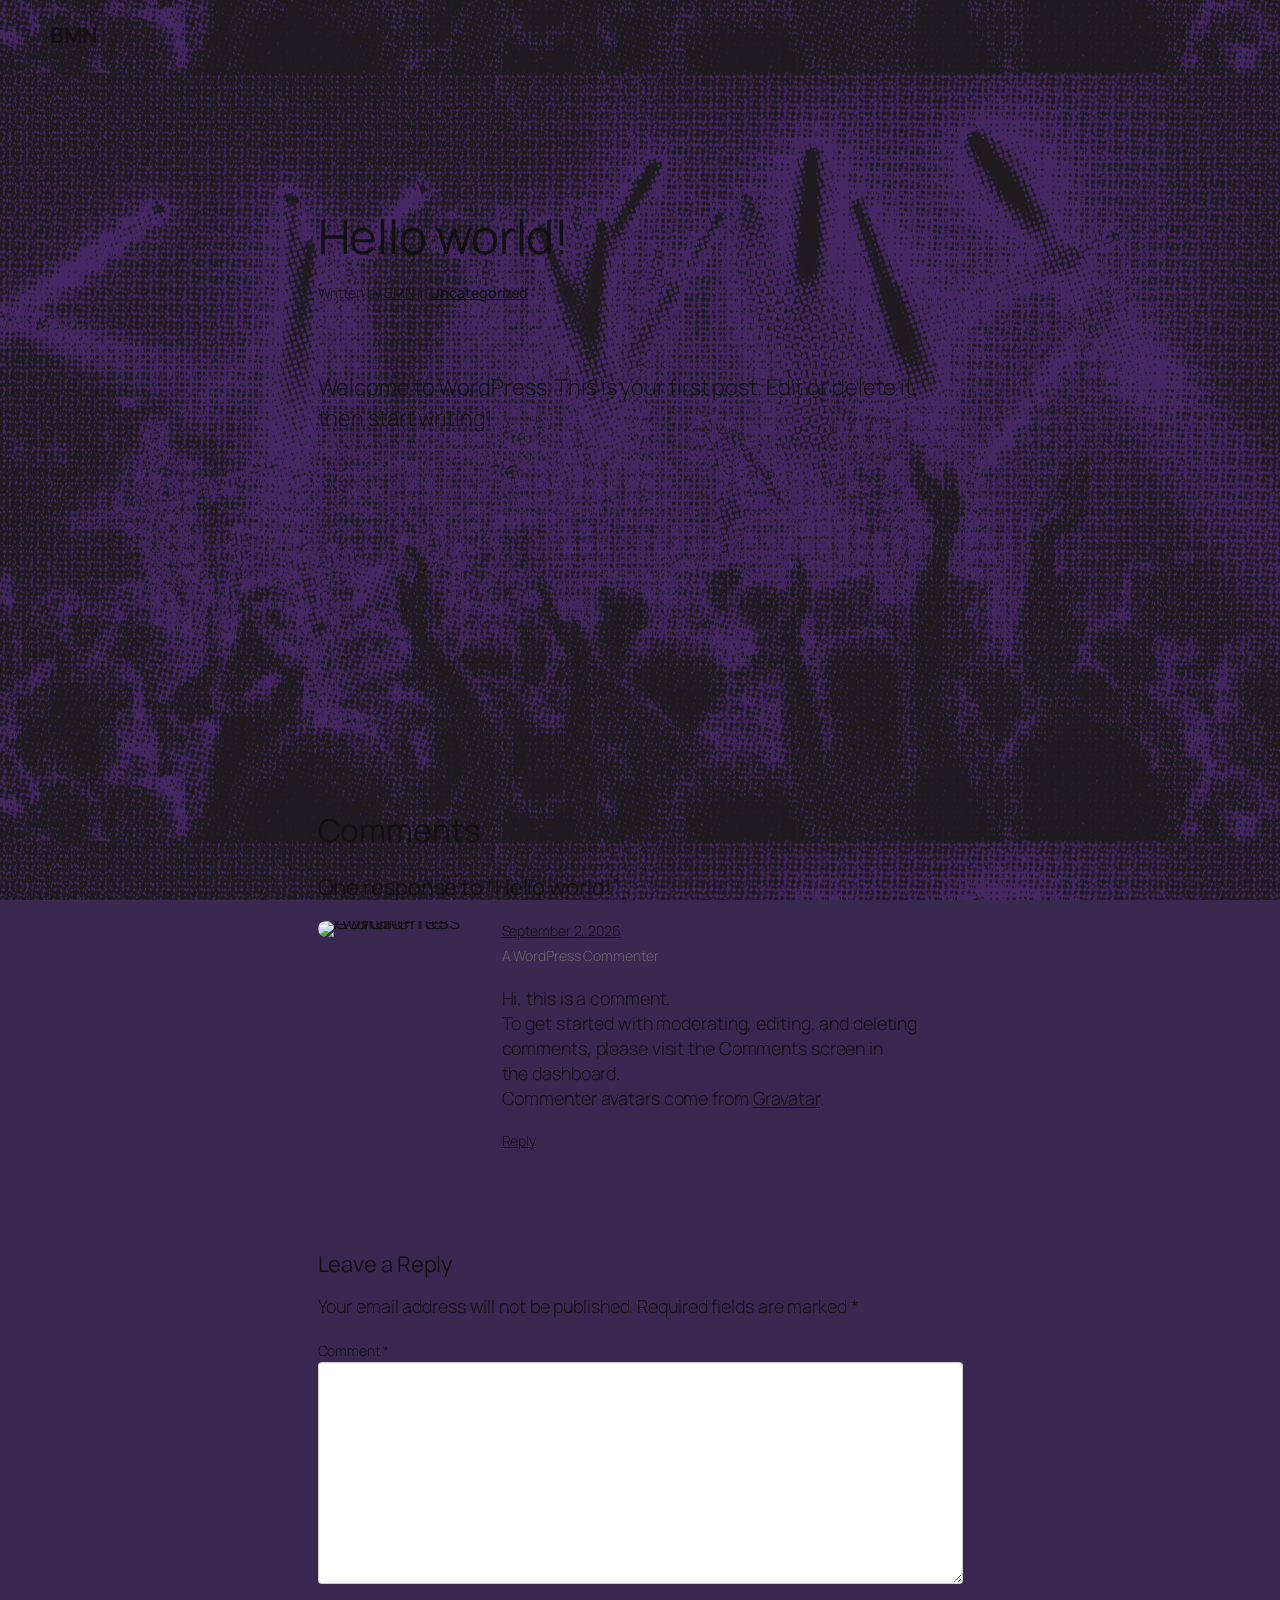
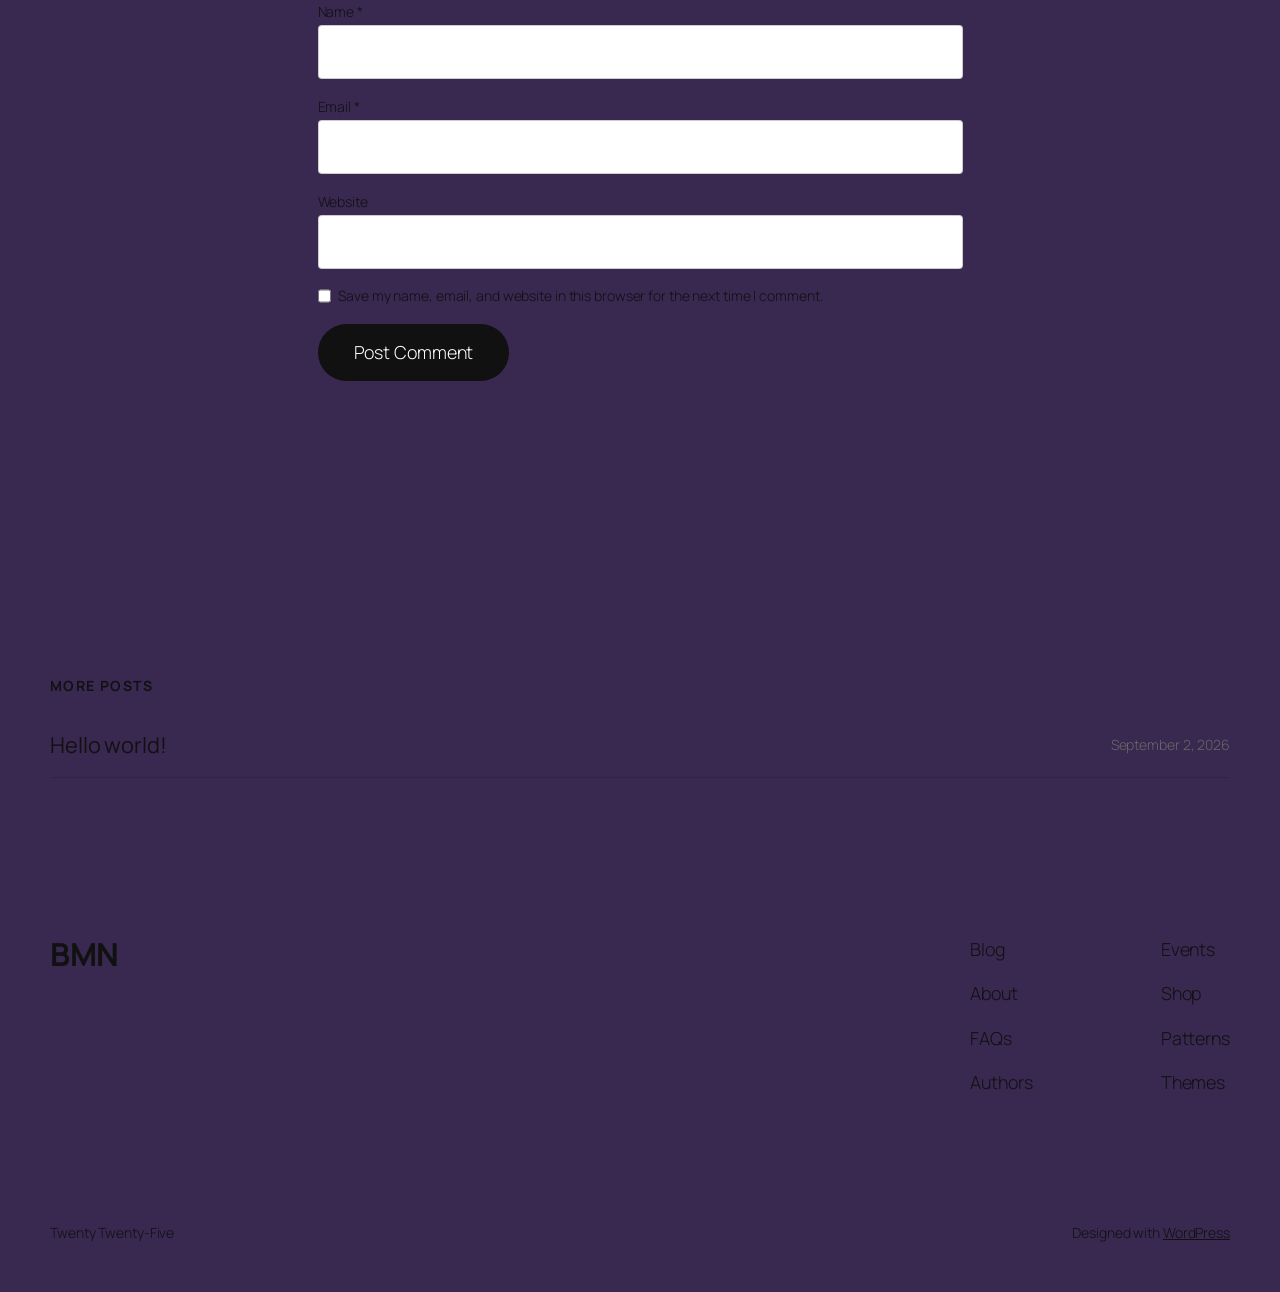
==== hello-world/index.html @ f8063aff "File upload" ====
<!DOCTYPE html>
<html lang="en-US">
<head><meta charset="UTF-8">
	
	<meta name="viewport" content="width=device-width, initial-scale=1">
<meta name="robots" content="max-image-preview:large">
<title>Hello world! – BMN</title>
<link rel="alternate" type="application/rss+xml" title="BMN » Feed" href="/feed/">
<link rel="alternate" type="application/rss+xml" title="BMN » Comments Feed" href="/comments/feed/">
<link rel="alternate" type="application/rss+xml" title="BMN » Hello world! Comments Feed" href="/hello-world/feed/">


<style id="wp-img-auto-sizes-contain-inline-css">
img:is([sizes=auto i],[sizes^="auto," i]){contain-intrinsic-size:3000px 1500px}
/*# sourceURL=wp-img-auto-sizes-contain-inline-css */
</style>
<style id="wp-block-site-title-inline-css">
.wp-block-site-title{box-sizing:border-box}.wp-block-site-title :where(a){color:inherit;font-family:inherit;font-size:inherit;font-style:inherit;font-weight:inherit;letter-spacing:inherit;line-height:inherit;text-decoration:inherit}
/*# sourceURL=/wp-includes/blocks/site-title/style.min.css */
</style>
<link rel="stylesheet" id="wp-block-navigation-css" href="/wp-includes/blocks/navigation/style.min.css?ver=7.1" media="all">
<style id="wp-block-group-inline-css">
.wp-block-group{box-sizing:border-box}:where(.wp-block-group.wp-block-group-is-layout-constrained){position:relative}
/*# sourceURL=/wp-includes/blocks/group/style.min.css */
</style>
<style id="wp-block-post-title-inline-css">
.wp-block-post-title{box-sizing:border-box;word-break:break-word}.wp-block-post-title :where(a){display:inline-block;font-family:inherit;font-size:inherit;font-style:inherit;font-weight:inherit;letter-spacing:inherit;line-height:inherit;text-decoration:inherit}
/*# sourceURL=/wp-includes/blocks/post-title/style.min.css */
</style>
<style id="wp-block-paragraph-inline-css">
.is-small-text{font-size:.875em}.is-regular-text{font-size:1em}.is-large-text{font-size:2.25em}.is-larger-text{font-size:3em}.has-drop-cap:not(:focus):first-letter{float:left;font-size:8.4em;font-style:normal;font-weight:100;line-height:.68;margin:.05em .1em 0 0;text-transform:uppercase}body.rtl .has-drop-cap:not(:focus):first-letter{float:none;margin-left:.1em}p.has-drop-cap.has-background{overflow:hidden}:root :where(p.has-background){padding:1.25em 2.375em}:where(p.has-text-color:not(.has-link-color)) a{color:inherit}p.has-text-align-left[style*="writing-mode:vertical-lr"],p.has-text-align-right[style*="writing-mode:vertical-rl"]{rotate:180deg}
/*# sourceURL=/wp-includes/blocks/paragraph/style.min.css */
</style>
<style id="wp-block-post-author-name-inline-css">
.wp-block-post-author-name{box-sizing:border-box}
/*# sourceURL=/wp-includes/blocks/post-author-name/style.min.css */
</style>
<style id="wp-block-post-terms-inline-css">
.wp-block-post-terms{box-sizing:border-box}.wp-block-post-terms .wp-block-post-terms__separator{white-space:pre-wrap}
/*# sourceURL=/wp-includes/blocks/post-terms/style.min.css */
</style>
<style id="wp-block-post-content-inline-css">
.wp-block-post-content{display:flow-root}
/*# sourceURL=/wp-includes/blocks/post-content/style.min.css */
</style>
<style id="wp-block-post-navigation-link-inline-css">
.wp-block-post-navigation-link .wp-block-post-navigation-link__arrow-previous{display:inline-block;margin-right:1ch}.wp-block-post-navigation-link .wp-block-post-navigation-link__arrow-previous:not(.is-arrow-chevron){transform:scaleX(1)}.wp-block-post-navigation-link .wp-block-post-navigation-link__arrow-next{display:inline-block;margin-left:1ch}.wp-block-post-navigation-link .wp-block-post-navigation-link__arrow-next:not(.is-arrow-chevron){transform:scaleX(1)}.wp-block-post-navigation-link.has-text-align-left[style*="writing-mode: vertical-lr"],.wp-block-post-navigation-link.has-text-align-right[style*="writing-mode: vertical-rl"]{rotate:180deg}
/*# sourceURL=/wp-includes/blocks/post-navigation-link/style.min.css */
</style>
<style id="wp-block-heading-inline-css">
h1:where(.wp-block-heading).has-background,h2:where(.wp-block-heading).has-background,h3:where(.wp-block-heading).has-background,h4:where(.wp-block-heading).has-background,h5:where(.wp-block-heading).has-background,h6:where(.wp-block-heading).has-background{padding:1.25em 2.375em}h1.has-text-align-left[style*=writing-mode]:where([style*=vertical-lr]),h1.has-text-align-right[style*=writing-mode]:where([style*=vertical-rl]),h2.has-text-align-left[style*=writing-mode]:where([style*=vertical-lr]),h2.has-text-align-right[style*=writing-mode]:where([style*=vertical-rl]),h3.has-text-align-left[style*=writing-mode]:where([style*=vertical-lr]),h3.has-text-align-right[style*=writing-mode]:where([style*=vertical-rl]),h4.has-text-align-left[style*=writing-mode]:where([style*=vertical-lr]),h4.has-text-align-right[style*=writing-mode]:where([style*=vertical-rl]),h5.has-text-align-left[style*=writing-mode]:where([style*=vertical-lr]),h5.has-text-align-right[style*=writing-mode]:where([style*=vertical-rl]),h6.has-text-align-left[style*=writing-mode]:where([style*=vertical-lr]),h6.has-text-align-right[style*=writing-mode]:where([style*=vertical-rl]){rotate:180deg}
/*# sourceURL=/wp-includes/blocks/heading/style.min.css */
</style>
<style id="wp-block-avatar-inline-css">
.wp-block-avatar{line-height:0}.wp-block-avatar,.wp-block-avatar img{box-sizing:border-box}.wp-block-avatar.aligncenter{text-align:center}
/*# sourceURL=/wp-includes/blocks/avatar/style.min.css */
</style>
<style id="wp-block-comment-date-inline-css">
.wp-block-comment-date{box-sizing:border-box}
/*# sourceURL=/wp-includes/blocks/comment-date/style.min.css */
</style>
<style id="wp-block-comment-author-name-inline-css">
.wp-block-comment-author-name{box-sizing:border-box}
/*# sourceURL=/wp-includes/blocks/comment-author-name/style.min.css */
</style>
<style id="wp-block-comment-content-inline-css">
.comment-awaiting-moderation{display:block;font-size:.875em;line-height:1.5}.wp-block-comment-content{box-sizing:border-box}
/*# sourceURL=/wp-includes/blocks/comment-content/style.min.css */
</style>
<style id="wp-block-comment-reply-link-inline-css">
.wp-block-comment-reply-link{box-sizing:border-box}
/*# sourceURL=/wp-includes/blocks/comment-reply-link/style.min.css */
</style>
<style id="wp-block-comment-template-inline-css">
.wp-block-comment-template{box-sizing:border-box;list-style:none;margin-bottom:0;max-width:100%;padding:0}.wp-block-comment-template li{clear:both}.wp-block-comment-template ol{list-style:none;margin-bottom:0;max-width:100%;padding-left:2rem}.wp-block-comment-template.alignleft{float:left}.wp-block-comment-template.aligncenter{margin-left:auto;margin-right:auto;width:-moz-fit-content;width:fit-content}.wp-block-comment-template.alignright{float:right}
/*# sourceURL=/wp-includes/blocks/comment-template/style.min.css */
</style>
<style id="wp-block-post-comments-form-inline-css">
:where(.wp-block-post-comments-form input:not([type=submit])),:where(.wp-block-post-comments-form textarea){border:1px solid #949494;font-family:inherit;font-size:1em}:where(.wp-block-post-comments-form input:where(:not([type=submit]):not([type=checkbox]))),:where(.wp-block-post-comments-form textarea){padding:calc(.667em + 2px)}.wp-block-post-comments-form{box-sizing:border-box}.wp-block-post-comments-form[style*=font-weight] :where(.comment-reply-title){font-weight:inherit}.wp-block-post-comments-form[style*=font-family] :where(.comment-reply-title){font-family:inherit}.wp-block-post-comments-form[class*=-font-size] :where(.comment-reply-title),.wp-block-post-comments-form[style*=font-size] :where(.comment-reply-title){font-size:inherit}.wp-block-post-comments-form[style*=line-height] :where(.comment-reply-title){line-height:inherit}.wp-block-post-comments-form[style*=font-style] :where(.comment-reply-title){font-style:inherit}.wp-block-post-comments-form[style*=letter-spacing] :where(.comment-reply-title){letter-spacing:inherit}.wp-block-post-comments-form :where(input[type=submit]){box-shadow:none;cursor:pointer;display:inline-block;overflow-wrap:break-word;text-align:center}.wp-block-post-comments-form .comment-form input:not([type=submit]):not([type=checkbox]):not([type=hidden]),.wp-block-post-comments-form .comment-form textarea{box-sizing:border-box;display:block;width:100%}.wp-block-post-comments-form .comment-form-author label,.wp-block-post-comments-form .comment-form-email label,.wp-block-post-comments-form .comment-form-url label{display:block;margin-bottom:.25em}.wp-block-post-comments-form .comment-form-cookies-consent{display:flex;gap:.25em}.wp-block-post-comments-form .comment-form-cookies-consent #wp-comment-cookies-consent{margin-top:.35em}.wp-block-post-comments-form .comment-reply-title{margin-bottom:0}.wp-block-post-comments-form .comment-reply-title :where(small){font-size:var(--wp--preset--font-size--medium,smaller);margin-left:.5em}
/*# sourceURL=/wp-includes/blocks/post-comments-form/style.min.css */
</style>
<style id="wp-block-buttons-inline-css">
.wp-block-buttons{box-sizing:border-box}.wp-block-buttons.is-vertical{flex-direction:column}.wp-block-buttons.is-vertical>.wp-block-button:last-child{margin-bottom:0}.wp-block-buttons>.wp-block-button{display:inline-block;margin:0}.wp-block-buttons.is-content-justification-left{justify-content:flex-start}.wp-block-buttons.is-content-justification-left.is-vertical{align-items:flex-start}.wp-block-buttons.is-content-justification-center{justify-content:center}.wp-block-buttons.is-content-justification-center.is-vertical{align-items:center}.wp-block-buttons.is-content-justification-right{justify-content:flex-end}.wp-block-buttons.is-content-justification-right.is-vertical{align-items:flex-end}.wp-block-buttons.is-content-justification-space-between{justify-content:space-between}.wp-block-buttons.aligncenter{text-align:center}.wp-block-buttons:not(.is-content-justification-space-between,.is-content-justification-right,.is-content-justification-left,.is-content-justification-center) .wp-block-button.aligncenter{margin-left:auto;margin-right:auto;width:100%}.wp-block-buttons[style*=text-decoration] .wp-block-button,.wp-block-buttons[style*=text-decoration] .wp-block-button__link{text-decoration:inherit}.wp-block-buttons.has-custom-font-size .wp-block-button__link{font-size:inherit}.wp-block-buttons .wp-block-button__link{width:100%}.wp-block-button.aligncenter{text-align:center}
/*# sourceURL=/wp-includes/blocks/buttons/style.min.css */
</style>
<style id="wp-block-button-inline-css">
.wp-block-button__link{align-content:center;box-sizing:border-box;cursor:pointer;display:inline-block;height:100%;text-align:center;word-break:break-word}.wp-block-button__link.aligncenter{text-align:center}.wp-block-button__link.alignright{text-align:right}:where(.wp-block-button__link){border-radius:9999px;box-shadow:none;padding:calc(.667em + 2px) calc(1.333em + 2px);text-decoration:none}.wp-block-button[style*=text-decoration] .wp-block-button__link{text-decoration:inherit}.wp-block-buttons>.wp-block-button.has-custom-width{max-width:none}.wp-block-buttons>.wp-block-button.has-custom-width .wp-block-button__link{width:100%}.wp-block-buttons>.wp-block-button.has-custom-font-size .wp-block-button__link{font-size:inherit}.wp-block-buttons>.wp-block-button[class*=wp-block-button__width]{width:calc(var(--wp--block-button--width)*1% - var(--wp--style--block-gap, .5em)*(1 - var(--wp--block-button--width)/100))}.wp-block-buttons>.wp-block-button.wp-block-button__width-25{width:calc(25% - var(--wp--style--block-gap, .5em)*.75)}.wp-block-buttons>.wp-block-button.wp-block-button__width-50{width:calc(50% - var(--wp--style--block-gap, .5em)*.5)}.wp-block-buttons>.wp-block-button.wp-block-button__width-75{width:calc(75% - var(--wp--style--block-gap, .5em)*.25)}.wp-block-buttons>.wp-block-button.wp-block-button__width-100{flex-basis:100%;width:100%}.wp-block-buttons.is-vertical>.wp-block-button[class*=wp-block-button__width]{width:calc(var(--wp--block-button--width)*1%)}.wp-block-buttons.is-vertical>.wp-block-button.wp-block-button__width-25{width:25%}.wp-block-buttons.is-vertical>.wp-block-button.wp-block-button__width-50{width:50%}.wp-block-buttons.is-vertical>.wp-block-button.wp-block-button__width-75{width:75%}.wp-block-button.is-style-squared,.wp-block-button__link.wp-block-button.is-style-squared{border-radius:0}.wp-block-button.no-border-radius,.wp-block-button__link.no-border-radius{border-radius:0!important}:root :where(.wp-block-button .wp-block-button__link.is-style-outline),:root :where(.wp-block-button.is-style-outline>.wp-block-button__link){border:2px solid;padding:.667em 1.333em}:root :where(.wp-block-button .wp-block-button__link.is-style-outline:not(.has-text-color)),:root :where(.wp-block-button.is-style-outline>.wp-block-button__link:not(.has-text-color)){color:currentColor}:root :where(.wp-block-button .wp-block-button__link.is-style-outline:not(.has-background)),:root :where(.wp-block-button.is-style-outline>.wp-block-button__link:not(.has-background)){background-color:transparent;background-image:none}
/*# sourceURL=/wp-includes/blocks/button/style.min.css */
</style>
<style id="wp-block-comments-inline-css">
.wp-block-post-comments{box-sizing:border-box}.wp-block-post-comments .alignleft{float:left}.wp-block-post-comments .alignright{float:right}.wp-block-post-comments .navigation:after{clear:both;content:"";display:table}.wp-block-post-comments .commentlist{clear:both;list-style:none;margin:0;padding:0}.wp-block-post-comments .commentlist .comment{min-height:2.25em;padding-left:3.25em}.wp-block-post-comments .commentlist .comment p{font-size:1em;line-height:1.8;margin:1em 0}.wp-block-post-comments .commentlist .children{list-style:none;margin:0;padding:0}.wp-block-post-comments .comment-author{line-height:1.5}.wp-block-post-comments .comment-author .avatar{border-radius:1.5em;display:block;float:left;height:2.5em;margin-right:.75em;margin-top:.5em;width:2.5em}.wp-block-post-comments .comment-author cite{font-style:normal}.wp-block-post-comments .comment-meta{font-size:.875em;line-height:1.5}.wp-block-post-comments .comment-meta b{font-weight:400}.wp-block-post-comments .comment-meta .comment-awaiting-moderation{display:block;margin-bottom:1em;margin-top:1em}.wp-block-post-comments .comment-body .commentmetadata{font-size:.875em}.wp-block-post-comments .comment-form-author label,.wp-block-post-comments .comment-form-comment label,.wp-block-post-comments .comment-form-email label,.wp-block-post-comments .comment-form-url label{display:block;margin-bottom:.25em}.wp-block-post-comments .comment-form input:not([type=submit]):not([type=checkbox]),.wp-block-post-comments .comment-form textarea{box-sizing:border-box;display:block;width:100%}.wp-block-post-comments .comment-form-cookies-consent{display:flex;gap:.25em}.wp-block-post-comments .comment-form-cookies-consent #wp-comment-cookies-consent{margin-top:.35em}.wp-block-post-comments .comment-reply-title{margin-bottom:0}.wp-block-post-comments .comment-reply-title :where(small){font-size:var(--wp--preset--font-size--medium,smaller);margin-left:.5em}.wp-block-post-comments .reply{font-size:.875em;margin-bottom:1.4em}.wp-block-post-comments input:not([type=submit]),.wp-block-post-comments textarea{border:1px solid #949494;font-family:inherit;font-size:1em}.wp-block-post-comments input:not([type=submit]):not([type=checkbox]),.wp-block-post-comments textarea{padding:calc(.667em + 2px)}:where(.wp-block-post-comments input[type=submit]){border:none}.wp-block-comments{box-sizing:border-box}
/*# sourceURL=/wp-includes/blocks/comments/style.min.css */
</style>
<style id="wp-block-post-date-inline-css">
.wp-block-post-date{box-sizing:border-box}
/*# sourceURL=/wp-includes/blocks/post-date/style.min.css */
</style>
<style id="wp-block-post-template-inline-css">
.wp-block-post-template{box-sizing:border-box;list-style:none;margin-bottom:0;margin-top:0;max-width:100%;padding:0}.wp-block-post-template.is-flex-container{display:flex;flex-direction:row;flex-wrap:wrap;gap:1.25em}.wp-block-post-template.is-flex-container>li{margin:0;width:100%}@media (min-width:600px){.wp-block-post-template.is-flex-container.is-flex-container.columns-2>li{width:calc(50% - .625em)}.wp-block-post-template.is-flex-container.is-flex-container.columns-3>li{width:calc(33.33333% - .83333em)}.wp-block-post-template.is-flex-container.is-flex-container.columns-4>li{width:calc(25% - .9375em)}.wp-block-post-template.is-flex-container.is-flex-container.columns-5>li{width:calc(20% - 1em)}.wp-block-post-template.is-flex-container.is-flex-container.columns-6>li{width:calc(16.66667% - 1.04167em)}}@media (max-width:600px){.wp-block-post-template-is-layout-grid[class*=columns-]:not(.has-native-responsive-grid){grid-template-columns:1fr}}.wp-block-post-template-is-layout-constrained>li>.alignright,.wp-block-post-template-is-layout-flow>li>.alignright{float:right;margin-inline-end:0;margin-inline-start:2em}.wp-block-post-template-is-layout-constrained>li>.alignleft,.wp-block-post-template-is-layout-flow>li>.alignleft{float:left;margin-inline-end:2em;margin-inline-start:0}.wp-block-post-template-is-layout-constrained>li>.aligncenter,.wp-block-post-template-is-layout-flow>li>.aligncenter{margin-inline-end:auto;margin-inline-start:auto}
/*# sourceURL=/wp-includes/blocks/post-template/style.min.css */
</style>
<style id="wp-block-spacer-inline-css">
.wp-block-spacer{clear:both}
/*# sourceURL=/wp-includes/blocks/spacer/style.min.css */
</style>
<style id="wp-block-columns-inline-css">
.wp-block-columns{box-sizing:border-box;display:flex;flex-wrap:wrap!important}@media (min-width:782px){.wp-block-columns{flex-wrap:nowrap!important}}.wp-block-columns{align-items:normal!important}.wp-block-columns.are-vertically-aligned-top{align-items:flex-start}.wp-block-columns.are-vertically-aligned-center{align-items:center}.wp-block-columns.are-vertically-aligned-bottom{align-items:flex-end}@media (max-width:781px){.wp-block-columns:not(.is-not-stacked-on-mobile)>.wp-block-column{flex-basis:100%!important}}@media (min-width:782px){.wp-block-columns:not(.is-not-stacked-on-mobile)>.wp-block-column{flex-basis:0;flex-grow:1}.wp-block-columns:not(.is-not-stacked-on-mobile)>.wp-block-column[style*=flex-basis]{flex-grow:0}}.wp-block-columns.is-not-stacked-on-mobile{flex-wrap:nowrap!important}.wp-block-columns.is-not-stacked-on-mobile>.wp-block-column{flex-basis:0;flex-grow:1}.wp-block-columns.is-not-stacked-on-mobile>.wp-block-column[style*=flex-basis]{flex-grow:0}:where(.wp-block-columns){margin-bottom:1.75em}:where(.wp-block-columns.has-background){padding:1.25em 2.375em}.wp-block-column{flex-grow:1;min-width:0;overflow-wrap:break-word;word-break:break-word}.wp-block-column.is-vertically-aligned-top{align-self:flex-start}.wp-block-column.is-vertically-aligned-center{align-self:center}.wp-block-column.is-vertically-aligned-bottom{align-self:flex-end}.wp-block-column.is-vertically-aligned-stretch{align-self:stretch}.wp-block-column.is-vertically-aligned-bottom,.wp-block-column.is-vertically-aligned-center,.wp-block-column.is-vertically-aligned-top{width:100%}
/*# sourceURL=/wp-includes/blocks/columns/style.min.css */
</style>
<style id="wp-block-navigation-link-inline-css">
.wp-block-navigation .wp-block-navigation-item__label{overflow-wrap:break-word}.wp-block-navigation .wp-block-navigation-item__description{display:none}.link-ui-tools{outline:1px solid #f0f0f0;padding:8px}.link-ui-block-inserter{padding-top:8px}.link-ui-block-inserter__back{margin-left:8px;text-transform:uppercase}
/*# sourceURL=/wp-includes/blocks/navigation-link/style.min.css */
</style>
<style id="wp-block-library-inline-css">
:root{--wp-block-synced-color:#7a00df;--wp-block-synced-color--rgb:122,0,223;--wp-bound-block-color:var(--wp-block-synced-color);--wp-editor-canvas-background:#ddd;--wp-admin-theme-color:#007cba;--wp-admin-theme-color--rgb:0,124,186;--wp-admin-theme-color-darker-10:#006ba1;--wp-admin-theme-color-darker-10--rgb:0,107,160.5;--wp-admin-theme-color-darker-20:#005a87;--wp-admin-theme-color-darker-20--rgb:0,90,135;--wp-admin-border-width-focus:2px}@media (min-resolution:192dpi){:root{--wp-admin-border-width-focus:1.5px}}.wp-element-button{cursor:pointer}:root .has-very-light-gray-background-color{background-color:#eee}:root .has-very-dark-gray-background-color{background-color:#313131}:root .has-very-light-gray-color{color:#eee}:root .has-very-dark-gray-color{color:#313131}:root .has-vivid-green-cyan-to-vivid-cyan-blue-gradient-background{background:linear-gradient(135deg,#00d084,#0693e3)}:root .has-purple-crush-gradient-background{background:linear-gradient(135deg,#34e2e4,#4721fb 50%,#ab1dfe)}:root .has-hazy-dawn-gradient-background{background:linear-gradient(135deg,#faaca8,#dad0ec)}:root .has-subdued-olive-gradient-background{background:linear-gradient(135deg,#fafae1,#67a671)}:root .has-atomic-cream-gradient-background{background:linear-gradient(135deg,#fdd79a,#004a59)}:root .has-nightshade-gradient-background{background:linear-gradient(135deg,#330968,#31cdcf)}:root .has-midnight-gradient-background{background:linear-gradient(135deg,#020381,#2874fc)}:root{--wp--preset--font-size--normal:16px;--wp--preset--font-size--huge:42px}.has-regular-font-size{font-size:1em}.has-larger-font-size{font-size:2.625em}.has-normal-font-size{font-size:var(--wp--preset--font-size--normal)}.has-huge-font-size{font-size:var(--wp--preset--font-size--huge)}:root .has-text-align-center{text-align:center}:root .has-text-align-left{text-align:left}:root .has-text-align-right{text-align:right}.has-fit-text{white-space:nowrap!important}#end-resizable-editor-section{display:none}.aligncenter{clear:both}.items-justified-left{justify-content:flex-start}.items-justified-center{justify-content:center}.items-justified-right{justify-content:flex-end}.items-justified-space-between{justify-content:space-between}.screen-reader-text{word-wrap:normal!important;border:0;clip-path:inset(50%);height:1px;margin:-1px;overflow:hidden;padding:0;position:absolute;width:1px;word-break:normal!important}.screen-reader-text:focus{background-color:#ddd;clip-path:none;color:#444;display:block;font-size:1em;height:auto;left:5px;line-height:normal;padding:15px 23px 14px;text-decoration:none;top:5px;width:auto;z-index:100000}html :where(.has-border-color){border-style:solid}html :where([style^=border-color],[style*=";border-color"],[style*="; border-color"]){border-style:solid}html :where([style^=border-top-color],[style*=";border-top-color"],[style*="; border-top-color"]){border-top-style:solid}html :where([style^=border-right-color],[style*=";border-right-color"],[style*="; border-right-color"]){border-right-style:solid}html :where([style^=border-bottom-color],[style*=";border-bottom-color"],[style*="; border-bottom-color"]){border-bottom-style:solid}html :where([style^=border-left-color],[style*=";border-left-color"],[style*="; border-left-color"]){border-left-style:solid}html :where([style^=border-width],[style*=";border-width"],[style*="; border-width"]){border-style:solid}html :where([style^=border-top-width],[style*=";border-top-width"],[style*="; border-top-width"]){border-top-style:solid}html :where([style^=border-right-width],[style*=";border-right-width"],[style*="; border-right-width"]){border-right-style:solid}html :where([style^=border-bottom-width],[style*=";border-bottom-width"],[style*="; border-bottom-width"]){border-bottom-style:solid}html :where([style^=border-left-width],[style*=";border-left-width"],[style*="; border-left-width"]){border-left-style:solid}html :where(img[class*=wp-image-]){height:auto;max-width:100%}:where(figure){margin:0 0 1em}html :where(.is-position-sticky){--wp-admin--admin-bar--position-offset:var(--wp-admin--admin-bar--height,0px)}@media screen and (max-width:600px){html :where(.is-position-sticky){--wp-admin--admin-bar--position-offset:0px}}
/*# sourceURL=/wp-includes/css/dist/block-library/common.min.css */
</style>
<style id="global-styles-inline-css">
:root{--wp--preset--aspect-ratio--square: 1;--wp--preset--aspect-ratio--4-3: 4/3;--wp--preset--aspect-ratio--3-4: 3/4;--wp--preset--aspect-ratio--3-2: 3/2;--wp--preset--aspect-ratio--2-3: 2/3;--wp--preset--aspect-ratio--16-9: 16/9;--wp--preset--aspect-ratio--9-16: 9/16;--wp--preset--color--black: #000000;--wp--preset--color--cyan-bluish-gray: #abb8c3;--wp--preset--color--white: #ffffff;--wp--preset--color--pale-pink: #f78da7;--wp--preset--color--vivid-red: #cf2e2e;--wp--preset--color--luminous-vivid-orange: #ff6900;--wp--preset--color--luminous-vivid-amber: #fcb900;--wp--preset--color--light-green-cyan: #7bdcb5;--wp--preset--color--vivid-green-cyan: #00d084;--wp--preset--color--pale-cyan-blue: #8ed1fc;--wp--preset--color--vivid-cyan-blue: #0693e3;--wp--preset--color--vivid-purple: #9b51e0;--wp--preset--color--base: #FFFFFF;--wp--preset--color--contrast: #111111;--wp--preset--color--accent-1: #FFEE58;--wp--preset--color--accent-2: #F6CFF4;--wp--preset--color--accent-3: #503AA8;--wp--preset--color--accent-4: #686868;--wp--preset--color--accent-5: #FBFAF3;--wp--preset--color--accent-6: color-mix(in srgb, currentColor 20%, transparent);--wp--preset--gradient--vivid-cyan-blue-to-vivid-purple: linear-gradient(135deg,rgb(6,147,227) 0%,rgb(155,81,224) 100%);--wp--preset--gradient--light-green-cyan-to-vivid-green-cyan: linear-gradient(135deg,rgb(122,220,180) 0%,rgb(0,208,130) 100%);--wp--preset--gradient--luminous-vivid-amber-to-luminous-vivid-orange: linear-gradient(135deg,rgb(252,185,0) 0%,rgb(255,105,0) 100%);--wp--preset--gradient--luminous-vivid-orange-to-vivid-red: linear-gradient(135deg,rgb(255,105,0) 0%,rgb(207,46,46) 100%);--wp--preset--gradient--very-light-gray-to-cyan-bluish-gray: linear-gradient(135deg,rgb(238,238,238) 0%,rgb(169,184,195) 100%);--wp--preset--gradient--cool-to-warm-spectrum: linear-gradient(135deg,rgb(74,234,220) 0%,rgb(151,120,209) 20%,rgb(207,42,186) 40%,rgb(238,44,130) 60%,rgb(251,105,98) 80%,rgb(254,248,76) 100%);--wp--preset--gradient--blush-light-purple: linear-gradient(135deg,rgb(255,206,236) 0%,rgb(152,150,240) 100%);--wp--preset--gradient--blush-bordeaux: linear-gradient(135deg,rgb(254,205,165) 0%,rgb(254,45,45) 50%,rgb(107,0,62) 100%);--wp--preset--gradient--luminous-dusk: linear-gradient(135deg,rgb(255,203,112) 0%,rgb(199,81,192) 50%,rgb(65,88,208) 100%);--wp--preset--gradient--pale-ocean: linear-gradient(135deg,rgb(255,245,203) 0%,rgb(182,227,212) 50%,rgb(51,167,181) 100%);--wp--preset--gradient--electric-grass: linear-gradient(135deg,rgb(202,248,128) 0%,rgb(113,206,126) 100%);--wp--preset--gradient--midnight: linear-gradient(135deg,rgb(2,3,129) 0%,rgb(40,116,252) 100%);--wp--preset--font-size--small: 0.875rem;--wp--preset--font-size--medium: clamp(1rem, 1rem + ((1vw - 0.2rem) * 0.196), 1.125rem);--wp--preset--font-size--large: clamp(1.125rem, 1.125rem + ((1vw - 0.2rem) * 0.392), 1.375rem);--wp--preset--font-size--x-large: clamp(1.75rem, 1.75rem + ((1vw - 0.2rem) * 0.392), 2rem);--wp--preset--font-size--xx-large: clamp(2.15rem, 2.15rem + ((1vw - 0.2rem) * 1.333), 3rem);--wp--preset--font-family--manrope: Manrope, sans-serif;--wp--preset--font-family--fira-code: "Fira Code", monospace;--wp--preset--spacing--20: 10px;--wp--preset--spacing--30: 20px;--wp--preset--spacing--40: 30px;--wp--preset--spacing--50: clamp(30px, 5vw, 50px);--wp--preset--spacing--60: clamp(30px, 7vw, 70px);--wp--preset--spacing--70: clamp(50px, 7vw, 90px);--wp--preset--spacing--80: clamp(70px, 10vw, 140px);--wp--preset--shadow--natural: 6px 6px 9px rgba(0, 0, 0, 0.2);--wp--preset--shadow--deep: 12px 12px 50px rgba(0, 0, 0, 0.4);--wp--preset--shadow--sharp: 6px 6px 0px rgba(0, 0, 0, 0.2);--wp--preset--shadow--outlined: 6px 6px 0px -3px rgb(255, 255, 255), 6px 6px rgb(0, 0, 0);--wp--preset--shadow--crisp: 6px 6px 0px rgb(0, 0, 0);}.wp-block-button{--wp--preset--dimension--25: 25%;--wp--preset--dimension--50: 50%;--wp--preset--dimension--75: 75%;--wp--preset--dimension--100: 100%;}:root { --wp--style--global--content-size: 645px;--wp--style--global--wide-size: 1340px; }:where(body) { margin: 0; }.wp-site-blocks { padding-top: var(--wp--style--root--padding-top); padding-bottom: var(--wp--style--root--padding-bottom); }.has-global-padding { padding-right: var(--wp--style--root--padding-right); padding-left: var(--wp--style--root--padding-left); }.has-global-padding > .alignfull { margin-right: calc(var(--wp--style--root--padding-right) * -1); margin-left: calc(var(--wp--style--root--padding-left) * -1); }.has-global-padding :where(:not(.alignfull.is-layout-flow) > .has-global-padding:not(.wp-block-block, .alignfull)) { padding-right: 0; padding-left: 0; }.has-global-padding :where(:not(.alignfull.is-layout-flow) > .has-global-padding:not(.wp-block-block, .alignfull)) > .alignfull { margin-left: 0; margin-right: 0; }.wp-site-blocks > .alignleft { float: left; margin-right: 2em; }.wp-site-blocks > .alignright { float: right; margin-left: 2em; }.wp-site-blocks > .aligncenter { justify-content: center; margin-left: auto; margin-right: auto; }:where(.wp-site-blocks) > * { margin-block-start: 1.2rem; margin-block-end: 0; }:where(.wp-site-blocks) > :first-child { margin-block-start: 0; }:where(.wp-site-blocks) > :last-child { margin-block-end: 0; }:root { --wp--style--block-gap: 1.2rem; }:root :where(.is-layout-flow) > :first-child{margin-block-start: 0;}:root :where(.is-layout-flow) > :last-child{margin-block-end: 0;}:root :where(.is-layout-flow) > *{margin-block-start: 1.2rem;margin-block-end: 0;}:root :where(.is-layout-constrained) > :first-child{margin-block-start: 0;}:root :where(.is-layout-constrained) > :last-child{margin-block-end: 0;}:root :where(.is-layout-constrained) > *{margin-block-start: 1.2rem;margin-block-end: 0;}:root :where(.is-layout-flex){gap: 1.2rem;}:root :where(.is-layout-grid){gap: 1.2rem;}.is-layout-flow > .alignleft{float: left;margin-inline-start: 0;margin-inline-end: 2em;}.is-layout-flow > .alignright{float: right;margin-inline-start: 2em;margin-inline-end: 0;}.is-layout-flow > .aligncenter{margin-left: auto !important;margin-right: auto !important;}.is-layout-constrained > .alignleft{float: left;margin-inline-start: 0;margin-inline-end: 2em;}.is-layout-constrained > .alignright{float: right;margin-inline-start: 2em;margin-inline-end: 0;}.is-layout-constrained > .aligncenter{margin-left: auto !important;margin-right: auto !important;}.is-layout-constrained > :where(:not(.alignleft):not(.alignright):not(.alignfull)){max-width: var(--wp--style--global--content-size);margin-left: auto !important;margin-right: auto !important;}.is-layout-constrained > .alignwide{max-width: var(--wp--style--global--wide-size);}body .is-layout-flex{display: flex;}.is-layout-flex{flex-wrap: wrap;align-items: center;}.is-layout-flex > :is(*, div){margin: 0;}body .is-layout-grid{display: grid;}.is-layout-grid > :is(*, div){margin: 0;}html{min-height: calc(100% - var(--wp-admin--admin-bar--height, 0px));}body{background-color: #392850;background-image: url('/wp-content/uploads/2026/09/BG3-1.png');background-position: 50% 55.00000000000001%;background-size: auto;background-attachment: fixed;color: var(--wp--preset--color--contrast);font-family: var(--wp--preset--font-family--manrope);font-size: var(--wp--preset--font-size--large);font-weight: 300;letter-spacing: -0.1px;line-height: 1.4;--wp--style--root--padding-top: 0px;--wp--style--root--padding-right: var(--wp--preset--spacing--50);--wp--style--root--padding-bottom: 0px;--wp--style--root--padding-left: var(--wp--preset--spacing--50);}a:where(:not(.wp-element-button)){color: currentColor;}:root :where(a:where(:not(.wp-element-button)):hover){text-decoration: none;}h1, h2, h3, h4, h5, h6{font-weight: 400;letter-spacing: -0.1px;line-height: 1.125;}h1{font-size: var(--wp--preset--font-size--xx-large);}h2{font-size: var(--wp--preset--font-size--x-large);}h3{font-size: var(--wp--preset--font-size--large);}h4{font-size: var(--wp--preset--font-size--medium);}h5{font-size: var(--wp--preset--font-size--small);letter-spacing: 0.5px;}h6{font-size: var(--wp--preset--font-size--small);font-weight: 700;letter-spacing: 1.4px;text-transform: uppercase;}:root :where(.wp-element-button, .wp-block-button__link){background-color: var(--wp--preset--color--contrast);border-width: 0;color: var(--wp--preset--color--base);font-family: inherit;font-size: var(--wp--preset--font-size--medium);font-style: inherit;font-weight: inherit;letter-spacing: inherit;line-height: inherit;padding-top: 1rem;padding-right: 2.25rem;padding-bottom: 1rem;padding-left: 2.25rem;text-decoration: none;text-transform: inherit;}:root :where(.wp-element-button:hover, .wp-block-button__link:hover){background-color: color-mix(in srgb, var(--wp--preset--color--contrast) 85%, transparent);border-color: transparent;color: var(--wp--preset--color--base);}:root :where(.wp-element-button:focus, .wp-block-button__link:focus){outline-color: var(--wp--preset--color--accent-4);outline-offset: 2px;}:root :where(.wp-element-caption, .wp-block-audio figcaption, .wp-block-embed figcaption, .wp-block-gallery figcaption, .wp-block-image figcaption, .wp-block-table figcaption, .wp-block-video figcaption){font-size: var(--wp--preset--font-size--small);line-height: 1.4;}.has-black-color{color: var(--wp--preset--color--black) !important;}.has-cyan-bluish-gray-color{color: var(--wp--preset--color--cyan-bluish-gray) !important;}.has-white-color{color: var(--wp--preset--color--white) !important;}.has-pale-pink-color{color: var(--wp--preset--color--pale-pink) !important;}.has-vivid-red-color{color: var(--wp--preset--color--vivid-red) !important;}.has-luminous-vivid-orange-color{color: var(--wp--preset--color--luminous-vivid-orange) !important;}.has-luminous-vivid-amber-color{color: var(--wp--preset--color--luminous-vivid-amber) !important;}.has-light-green-cyan-color{color: var(--wp--preset--color--light-green-cyan) !important;}.has-vivid-green-cyan-color{color: var(--wp--preset--color--vivid-green-cyan) !important;}.has-pale-cyan-blue-color{color: var(--wp--preset--color--pale-cyan-blue) !important;}.has-vivid-cyan-blue-color{color: var(--wp--preset--color--vivid-cyan-blue) !important;}.has-vivid-purple-color{color: var(--wp--preset--color--vivid-purple) !important;}.has-base-color{color: var(--wp--preset--color--base) !important;}.has-contrast-color{color: var(--wp--preset--color--contrast) !important;}.has-accent-1-color{color: var(--wp--preset--color--accent-1) !important;}.has-accent-2-color{color: var(--wp--preset--color--accent-2) !important;}.has-accent-3-color{color: var(--wp--preset--color--accent-3) !important;}.has-accent-4-color{color: var(--wp--preset--color--accent-4) !important;}.has-accent-5-color{color: var(--wp--preset--color--accent-5) !important;}.has-accent-6-color{color: var(--wp--preset--color--accent-6) !important;}.has-black-background-color{background-color: var(--wp--preset--color--black) !important;}.has-cyan-bluish-gray-background-color{background-color: var(--wp--preset--color--cyan-bluish-gray) !important;}.has-white-background-color{background-color: var(--wp--preset--color--white) !important;}.has-pale-pink-background-color{background-color: var(--wp--preset--color--pale-pink) !important;}.has-vivid-red-background-color{background-color: var(--wp--preset--color--vivid-red) !important;}.has-luminous-vivid-orange-background-color{background-color: var(--wp--preset--color--luminous-vivid-orange) !important;}.has-luminous-vivid-amber-background-color{background-color: var(--wp--preset--color--luminous-vivid-amber) !important;}.has-light-green-cyan-background-color{background-color: var(--wp--preset--color--light-green-cyan) !important;}.has-vivid-green-cyan-background-color{background-color: var(--wp--preset--color--vivid-green-cyan) !important;}.has-pale-cyan-blue-background-color{background-color: var(--wp--preset--color--pale-cyan-blue) !important;}.has-vivid-cyan-blue-background-color{background-color: var(--wp--preset--color--vivid-cyan-blue) !important;}.has-vivid-purple-background-color{background-color: var(--wp--preset--color--vivid-purple) !important;}.has-base-background-color{background-color: var(--wp--preset--color--base) !important;}.has-contrast-background-color{background-color: var(--wp--preset--color--contrast) !important;}.has-accent-1-background-color{background-color: var(--wp--preset--color--accent-1) !important;}.has-accent-2-background-color{background-color: var(--wp--preset--color--accent-2) !important;}.has-accent-3-background-color{background-color: var(--wp--preset--color--accent-3) !important;}.has-accent-4-background-color{background-color: var(--wp--preset--color--accent-4) !important;}.has-accent-5-background-color{background-color: var(--wp--preset--color--accent-5) !important;}.has-accent-6-background-color{background-color: var(--wp--preset--color--accent-6) !important;}.has-black-border-color{border-color: var(--wp--preset--color--black) !important;}.has-cyan-bluish-gray-border-color{border-color: var(--wp--preset--color--cyan-bluish-gray) !important;}.has-white-border-color{border-color: var(--wp--preset--color--white) !important;}.has-pale-pink-border-color{border-color: var(--wp--preset--color--pale-pink) !important;}.has-vivid-red-border-color{border-color: var(--wp--preset--color--vivid-red) !important;}.has-luminous-vivid-orange-border-color{border-color: var(--wp--preset--color--luminous-vivid-orange) !important;}.has-luminous-vivid-amber-border-color{border-color: var(--wp--preset--color--luminous-vivid-amber) !important;}.has-light-green-cyan-border-color{border-color: var(--wp--preset--color--light-green-cyan) !important;}.has-vivid-green-cyan-border-color{border-color: var(--wp--preset--color--vivid-green-cyan) !important;}.has-pale-cyan-blue-border-color{border-color: var(--wp--preset--color--pale-cyan-blue) !important;}.has-vivid-cyan-blue-border-color{border-color: var(--wp--preset--color--vivid-cyan-blue) !important;}.has-vivid-purple-border-color{border-color: var(--wp--preset--color--vivid-purple) !important;}.has-base-border-color{border-color: var(--wp--preset--color--base) !important;}.has-contrast-border-color{border-color: var(--wp--preset--color--contrast) !important;}.has-accent-1-border-color{border-color: var(--wp--preset--color--accent-1) !important;}.has-accent-2-border-color{border-color: var(--wp--preset--color--accent-2) !important;}.has-accent-3-border-color{border-color: var(--wp--preset--color--accent-3) !important;}.has-accent-4-border-color{border-color: var(--wp--preset--color--accent-4) !important;}.has-accent-5-border-color{border-color: var(--wp--preset--color--accent-5) !important;}.has-accent-6-border-color{border-color: var(--wp--preset--color--accent-6) !important;}.has-vivid-cyan-blue-to-vivid-purple-gradient-background{background: var(--wp--preset--gradient--vivid-cyan-blue-to-vivid-purple) !important;}.has-light-green-cyan-to-vivid-green-cyan-gradient-background{background: var(--wp--preset--gradient--light-green-cyan-to-vivid-green-cyan) !important;}.has-luminous-vivid-amber-to-luminous-vivid-orange-gradient-background{background: var(--wp--preset--gradient--luminous-vivid-amber-to-luminous-vivid-orange) !important;}.has-luminous-vivid-orange-to-vivid-red-gradient-background{background: var(--wp--preset--gradient--luminous-vivid-orange-to-vivid-red) !important;}.has-very-light-gray-to-cyan-bluish-gray-gradient-background{background: var(--wp--preset--gradient--very-light-gray-to-cyan-bluish-gray) !important;}.has-cool-to-warm-spectrum-gradient-background{background: var(--wp--preset--gradient--cool-to-warm-spectrum) !important;}.has-blush-light-purple-gradient-background{background: var(--wp--preset--gradient--blush-light-purple) !important;}.has-blush-bordeaux-gradient-background{background: var(--wp--preset--gradient--blush-bordeaux) !important;}.has-luminous-dusk-gradient-background{background: var(--wp--preset--gradient--luminous-dusk) !important;}.has-pale-ocean-gradient-background{background: var(--wp--preset--gradient--pale-ocean) !important;}.has-electric-grass-gradient-background{background: var(--wp--preset--gradient--electric-grass) !important;}.has-midnight-gradient-background{background: var(--wp--preset--gradient--midnight) !important;}.has-small-font-size{font-size: var(--wp--preset--font-size--small) !important;}.has-medium-font-size{font-size: var(--wp--preset--font-size--medium) !important;}.has-large-font-size{font-size: var(--wp--preset--font-size--large) !important;}.has-x-large-font-size{font-size: var(--wp--preset--font-size--x-large) !important;}.has-xx-large-font-size{font-size: var(--wp--preset--font-size--xx-large) !important;}.has-manrope-font-family{font-family: var(--wp--preset--font-family--manrope) !important;}.has-fira-code-font-family{font-family: var(--wp--preset--font-family--fira-code) !important;}
:root :where(.wp-block-columns-is-layout-flow) > :first-child{margin-block-start: 0;}:root :where(.wp-block-columns-is-layout-flow) > :last-child{margin-block-end: 0;}:root :where(.wp-block-columns-is-layout-flow) > *{margin-block-start: var(--wp--preset--spacing--50);margin-block-end: 0;}:root :where(.wp-block-columns-is-layout-constrained) > :first-child{margin-block-start: 0;}:root :where(.wp-block-columns-is-layout-constrained) > :last-child{margin-block-end: 0;}:root :where(.wp-block-columns-is-layout-constrained) > *{margin-block-start: var(--wp--preset--spacing--50);margin-block-end: 0;}:root :where(.wp-block-columns-is-layout-flex){gap: var(--wp--preset--spacing--50);}:root :where(.wp-block-columns-is-layout-grid){gap: var(--wp--preset--spacing--50);}
:root :where(.wp-block-avatar img){border-radius: 100px;}
:root :where(.wp-block-buttons-is-layout-flow) > :first-child{margin-block-start: 0;}:root :where(.wp-block-buttons-is-layout-flow) > :last-child{margin-block-end: 0;}:root :where(.wp-block-buttons-is-layout-flow) > *{margin-block-start: 16px;margin-block-end: 0;}:root :where(.wp-block-buttons-is-layout-constrained) > :first-child{margin-block-start: 0;}:root :where(.wp-block-buttons-is-layout-constrained) > :last-child{margin-block-end: 0;}:root :where(.wp-block-buttons-is-layout-constrained) > *{margin-block-start: 16px;margin-block-end: 0;}:root :where(.wp-block-buttons-is-layout-flex){gap: 16px;}:root :where(.wp-block-buttons-is-layout-grid){gap: 16px;}
:root :where(.wp-block-comment-author-name){color: var(--wp--preset--color--accent-4);font-size: var(--wp--preset--font-size--small);margin-top: 5px;margin-bottom: 0px;}
:root :where(.wp-block-comment-author-name a:where(:not(.wp-element-button))){color: var(--wp--preset--color--accent-4);text-decoration: none;}
:root :where(.wp-block-comment-author-name a:where(:not(.wp-element-button)):hover){text-decoration: underline;}
:root :where(.wp-block-comment-content){font-size: var(--wp--preset--font-size--medium);margin-top: var(--wp--preset--spacing--30);margin-bottom: var(--wp--preset--spacing--30);}
:root :where(.wp-block-comment-date){color: var(--wp--preset--color--contrast);font-size: var(--wp--preset--font-size--small);}
:root :where(.wp-block-comment-date a:where(:not(.wp-element-button))){color: var(--wp--preset--color--contrast);}
:root :where(.wp-block-comment-reply-link){font-size: var(--wp--preset--font-size--small);}
:root :where(.wp-block-comment-reply-link a:where(:not(.wp-element-button))){color: var(--wp--preset--color--contrast);}
:root :where(.wp-block-post-comments-form){font-size: var(--wp--preset--font-size--medium);padding-top: var(--wp--preset--spacing--40);padding-bottom: var(--wp--preset--spacing--40);}:root :where(.wp-block-post-comments-form textarea, .wp-block-post-comments-form input:not([type=submit])){border-radius:.25rem; border-color: var(--wp--preset--color--accent-6) !important;}:root :where(.wp-block-post-comments-form input[type=checkbox]){margin:0 .2rem 0 0 !important;}:root :where(.wp-block-post-comments-form label){font-size: var(--wp--preset--font-size--small);}
:root :where(.wp-block-post-date){color: var(--wp--preset--color--accent-4);font-size: var(--wp--preset--font-size--small);}
:root :where(.wp-block-post-date a:where(:not(.wp-element-button))){color: var(--wp--preset--color--accent-4);text-decoration: none;}
:root :where(.wp-block-post-date a:where(:not(.wp-element-button)):hover){text-decoration: underline;}
:root :where(.wp-block-post-navigation-link){font-size: var(--wp--preset--font-size--medium);}
:root :where(.wp-block-post-terms){font-size: var(--wp--preset--font-size--small);font-weight: 600;}:root :where(.wp-block-post-terms a){white-space: nowrap;}
:root :where(.wp-block-post-title a:where(:not(.wp-element-button))){text-decoration: none;}
:root :where(.wp-block-post-title a:where(:not(.wp-element-button)):hover){text-decoration: underline;}
:root :where(.wp-block-site-title){font-weight: 700;letter-spacing: -.5px;}
:root :where(.wp-block-site-title a:where(:not(.wp-element-button))){text-decoration: none;}
:root :where(.wp-block-site-title a:where(:not(.wp-element-button)):hover){text-decoration: underline;}
:root :where(.wp-block-navigation){font-size: var(--wp--preset--font-size--medium);}
:root :where(.wp-block-navigation a:where(:not(.wp-element-button))){text-decoration: none;}
:root :where(.wp-block-navigation a:where(:not(.wp-element-button)):hover){text-decoration: underline;}
/*# sourceURL=global-styles-inline-css */
</style>
<style id="block-style-variation-styles-inline-css">
:root :where(.is-style-post-terms-1--2 a:where(:not(.wp-element-button))){border-radius: 20px;border-color: var(--wp--preset--color--accent-6);border-width: 0.8px;border-style: solid;font-weight: 400;line-height: 2.8;padding-top: 5px;padding-right: 10px;padding-bottom: 5px;padding-left: 10px;text-decoration: none;}:root :where(.is-style-post-terms-1--2 a:where(:not(.wp-element-button)):hover){text-decoration: underline;}
/*# sourceURL=block-style-variation-styles-inline-css */
</style>
<style id="wp-emoji-styles-inline-css">

	img.wp-smiley, img.emoji {
		display: inline !important;
		border: none !important;
		box-shadow: none !important;
		height: 1em !important;
		width: 1em !important;
		margin: 0 0.07em !important;
		vertical-align: -0.1em !important;
		background: none !important;
		padding: 0 !important;
	}
/*# sourceURL=wp-emoji-styles-inline-css */
</style>
<style id="core-block-supports-inline-css">
.wp-container-core-navigation-is-layout-6e943505{justify-content:flex-end;}.wp-container-core-group-is-layout-fbffc046{flex-wrap:nowrap;gap:var(--wp--preset--spacing--10);justify-content:flex-end;}.wp-container-core-group-is-layout-ec1e7a1e{flex-wrap:nowrap;justify-content:space-between;}.wp-container-core-group-is-layout-fd1a9a6d{gap:0.2em;}.wp-container-core-group-is-layout-878fe601{flex-wrap:nowrap;justify-content:space-between;}.wp-container-core-group-is-layout-3a88641f{flex-wrap:nowrap;}.wp-container-core-group-is-layout-40af6500{flex-wrap:nowrap;align-items:flex-start;}.wp-container-core-group-is-layout-cba70755{flex-wrap:nowrap;justify-content:space-between;align-items:center;}.wp-container-core-post-template-is-layout-b4d04ffe > *{margin-block-start:0;margin-block-end:0;}.wp-container-core-post-template-is-layout-b4d04ffe > * + *{margin-block-start:0;margin-block-end:0;}.wp-container-core-columns-is-layout-794e3cfa{flex-wrap:nowrap;}.wp-container-core-navigation-is-layout-831b2db5{flex-direction:column;align-items:flex-start;}.wp-container-core-group-is-layout-bf19e0b3{gap:var(--wp--preset--spacing--80);justify-content:space-between;align-items:flex-start;}.wp-container-core-group-is-layout-cf54d0a6{justify-content:space-between;align-items:flex-start;}.wp-container-core-group-is-layout-2ab8c7fb{gap:var(--wp--preset--spacing--20);justify-content:space-between;}
/*# sourceURL=core-block-supports-inline-css */
</style>
<style id="wp-block-template-skip-link-inline-css">
/*! This file is auto-generated */
.skip-link.screen-reader-text{border:0;clip-path:inset(50%);height:1px;margin:-1px;overflow:hidden;padding:0;position:absolute!important;width:1px;word-wrap:normal!important;word-break:normal!important}.skip-link.screen-reader-text:focus{background-color:#eee;clip-path:none;color:#444;display:block;font-size:1em;height:auto;left:5px;line-height:normal;padding:15px 23px 14px;text-decoration:none;top:5px;width:auto;z-index:100000}
/*# sourceURL=/wp-includes/css/wp-block-template-skip-link.min.css */
</style>
<style id="twentytwentyfive-style-inline-css">
a{text-decoration-thickness:1px!important;text-underline-offset:.1em}:where(.wp-site-blocks :focus){outline-width:2px;outline-style:solid}.wp-block-navigation .wp-block-navigation-submenu .wp-block-navigation-item:not(:last-child){margin-bottom:3px}.wp-block-navigation .wp-block-navigation-item .wp-block-navigation-item__content{outline-offset:4px}.wp-block-navigation .wp-block-navigation-item ul.wp-block-navigation__submenu-container .wp-block-navigation-item__content{outline-offset:0}blockquote,caption,figcaption,h1,h2,h3,h4,h5,h6,p{text-wrap:pretty}.more-link{display:block}:where(pre){overflow-x:auto}
/*# sourceURL=/wp-content/themes/twentytwentyfive/style.min.css */
</style>
<style id="kadence-blocks-global-variables-inline-css">
:root {--global-kb-font-size-sm:clamp(0.8rem, 0.73rem + 0.217vw, 0.9rem);--global-kb-font-size-md:clamp(1.1rem, 0.995rem + 0.326vw, 1.25rem);--global-kb-font-size-lg:clamp(1.75rem, 1.576rem + 0.543vw, 2rem);--global-kb-font-size-xl:clamp(2.25rem, 1.728rem + 1.63vw, 3rem);--global-kb-font-size-xxl:clamp(2.5rem, 1.456rem + 3.26vw, 4rem);--global-kb-font-size-xxxl:clamp(2.75rem, 0.489rem + 7.065vw, 6rem);}:root {--global-palette1: #3182CE;--global-palette2: #2B6CB0;--global-palette3: #1A202C;--global-palette4: #2D3748;--global-palette5: #4A5568;--global-palette6: #718096;--global-palette7: #EDF2F7;--global-palette8: #F7FAFC;--global-palette9: #ffffff;}
/*# sourceURL=kadence-blocks-global-variables-inline-css */
</style>
<link rel="EditURI" type="application/rsd+xml" title="RSD" href="/xmlrpc.php?rsd">
<meta name="generator" content="WordPress 7.1">
<link rel="canonical" href="/hello-world/">
<link rel="shortlink" href="/?p=1">
<script id="wp-importmap" type="importmap">
{"imports":{"@wordpress/interactivity":"/wp-includes/js/dist/script-modules/interactivity/index.min.js?ver=efaa5193bbad9c60ffd1"}}
</script>
<link rel="modulepreload" href="/wp-includes/js/dist/script-modules/interactivity/index.min.js?ver=efaa5193bbad9c60ffd1" id="@wordpress/interactivity-js-modulepreload" fetchpriority="low">
<style class="wp-fonts-local">
@font-face{font-family:Manrope;font-style:normal;font-weight:200 800;font-display:fallback;src:url('/wp-content/themes/twentytwentyfive/assets/fonts/manrope/Manrope-VariableFont_wght.woff2') format('woff2');}
@font-face{font-family:"Fira Code";font-style:normal;font-weight:300 700;font-display:fallback;src:url('/wp-content/themes/twentytwentyfive/assets/fonts/fira-code/FiraCode-VariableFont_wght.woff2') format('woff2');}
</style>
</head>

<body class="wp-singular post-template-default single single-post postid-1 single-format-standard wp-embed-responsive wp-theme-twentytwentyfive">

<a class="skip-link screen-reader-text" id="wp-skip-link" href="#wp--skip-link--target">Skip to content</a><div class="wp-site-blocks"><header class="wp-block-template-part">
<div class="wp-block-group alignfull is-layout-flow wp-block-group-is-layout-flow">
	
	<div class="wp-block-group has-global-padding is-layout-constrained wp-block-group-is-layout-constrained">
		
		<div class="wp-block-group alignwide is-content-justification-space-between is-nowrap is-layout-flex wp-container-core-group-is-layout-ec1e7a1e wp-block-group-is-layout-flex" style="padding-top:var(--wp--preset--spacing--30);padding-bottom:var(--wp--preset--spacing--30)">
			<p class="wp-block-site-title"><a href="/" target="_self" rel="home">BMN</a></p>
			
			<div class="wp-block-group is-content-justification-right is-nowrap is-layout-flex wp-container-core-group-is-layout-fbffc046 wp-block-group-is-layout-flex">
				<nav class="is-responsive items-justified-right wp-block-navigation is-content-justification-right is-layout-flex wp-container-core-navigation-is-layout-6e943505 wp-block-navigation-is-layout-flex" data-wp-interactive="core/navigation" data-wp-context='{"overlayOpenedBy":{"click":false,"hover":false,"focus":false},"type":"overlay","roleAttribute":"","ariaLabel":"Menu"}'><button aria-haspopup="dialog" aria-label="Open menu" class="wp-block-navigation__responsive-container-open" data-wp-on--click="actions.openMenuOnClick" data-wp-on--keydown="actions.handleMenuKeydown"><svg width="24" height="24" xmlns="http://www.w3.org/2000/svg" viewbox="0 0 24 24" aria-hidden="true" focusable="false"><path d="M4 7.5h16v1.5H4z"></path><path d="M4 15h16v1.5H4z"></path></svg></button>
				<div class="wp-block-navigation__responsive-container has-text-color has-contrast-color has-background has-base-background-color" id="modal-1" data-wp-class--has-modal-open="state.isMenuOpen" data-wp-class--is-menu-open="state.isMenuOpen" data-wp-watch="callbacks.initMenu" data-wp-on--keydown="actions.handleMenuKeydown" data-wp-on--focusout="actions.handleMenuFocusout" tabindex="-1">
					<div class="wp-block-navigation__responsive-close" tabindex="-1">
						<div class="wp-block-navigation__responsive-dialog" data-wp-bind--aria-modal="state.ariaModal" data-wp-bind--aria-label="state.ariaLabel" data-wp-bind--role="state.roleAttribute">
							<button aria-label="Close menu" class="wp-block-navigation__responsive-container-close" data-wp-on--click="actions.closeMenuOnClick"><svg xmlns="http://www.w3.org/2000/svg" viewbox="0 0 24 24" width="24" height="24" aria-hidden="true" focusable="false"><path d="m13.06 12 6.47-6.47-1.06-1.06L12 10.94 5.53 4.47 4.47 5.53 10.94 12l-6.47 6.47 1.06 1.06L12 13.06l6.47 6.47 1.06-1.06L13.06 12Z"></path></svg></button>
							<div class="wp-block-navigation__responsive-container-content" data-wp-watch="callbacks.focusFirstElement" id="modal-1-content">
								
								
							</div>
						</div>
					</div>
				</div></nav>
			</div>
			
		</div>
		
	</div>
	
</div>


</header>


<main id="wp--skip-link--target" class="wp-block-group has-global-padding is-layout-constrained wp-block-group-is-layout-constrained" style="margin-top:var(--wp--preset--spacing--60)">
	
	<div class="wp-block-group alignfull has-global-padding is-layout-constrained wp-block-group-is-layout-constrained" style="padding-top:var(--wp--preset--spacing--60);padding-bottom:var(--wp--preset--spacing--60)">
		<h1 class="wp-block-post-title">Hello world!</h1>
		
		
<div class="wp-block-group has-small-font-size is-layout-flex wp-container-core-group-is-layout-fd1a9a6d wp-block-group-is-layout-flex" style="margin-bottom:var(--wp--preset--spacing--60)">
	
	<p class="wp-block-paragraph">Written by </p>
	
	<div class="wp-block-post-author-name"><a href="/author/bmn/" target="_self" class="wp-block-post-author-name__link">BMN</a></div>
	
	<p class="wp-block-paragraph">in</p>
	
	<div style="font-weight:300/" class="taxonomy-category wp-block-post-terms"><a href="/category/uncategorized/" rel="tag">Uncategorized</a></div>
</div>


		<div class="entry-content alignfull wp-block-post-content has-global-padding is-layout-constrained wp-block-post-content-is-layout-constrained">
<p class="wp-block-paragraph">Welcome to WordPress. This is your first post. Edit or delete it, then start writing!</p>
</div>
		
		<div class="wp-block-group has-global-padding is-layout-constrained wp-block-group-is-layout-constrained" style="padding-top:var(--wp--preset--spacing--60);padding-bottom:var(--wp--preset--spacing--60)">
			
		</div>
		
		
		
<div class="wp-block-group alignwide is-layout-flow wp-block-group-is-layout-flow" style="margin-top:var(--wp--preset--spacing--60);margin-bottom:var(--wp--preset--spacing--60);">
	
	<nav class="wp-block-group alignwide is-content-justification-space-between is-nowrap is-layout-flex wp-container-core-group-is-layout-878fe601 wp-block-group-is-layout-flex" aria-label="Post navigation" style="border-top-color:var(--wp--preset--color--accent-6);border-top-width:1px;padding-top:var(--wp--preset--spacing--40);padding-bottom:var(--wp--preset--spacing--40)">
		<div class="post-navigation-link-previous wp-block-post-navigation-link"></div>
		<div class="post-navigation-link-next wp-block-post-navigation-link"></div>
	</nav>
	
</div>


		
<div class="wp-block-comments wp-block-comments-query-loop" style="margin-top:var(--wp--preset--spacing--70);margin-bottom:var(--wp--preset--spacing--70)">
	
	<h2 class="wp-block-heading has-x-large-font-size">Comments</h2>
	
	<h3 id="comments" class="wp-block-comments-title has-large-font-size">One response to “Hello world!”</h3>
	<ol class="wp-block-comment-template"><li id="comment-1" class="comment even thread-even depth-1">
	
	<div class="wp-block-group is-layout-flow wp-block-group-is-layout-flow" style="margin-top:0;margin-bottom:var(--wp--preset--spacing--50)">
		
		<div class="wp-block-group is-nowrap is-layout-flex wp-container-core-group-is-layout-40af6500 wp-block-group-is-layout-flex">
			<div class="wp-block-avatar"><img alt="A WordPress Commenter Avatar" src="https://secure.gravatar.com/avatar/8e1606e6fba450a9362af43874c1b2dfad34c782e33d0a51e1b46c18a2a567dd?s=50&amp;d=mm&amp;r=g" srcset="https://secure.gravatar.com/avatar/8e1606e6fba450a9362af43874c1b2dfad34c782e33d0a51e1b46c18a2a567dd?s=100&amp;d=mm&amp;r=g 2x" class="avatar avatar-50 photo wp-block-avatar__image" height="50" width="50" decoding="async"></div>
			
			<div class="wp-block-group is-layout-flow wp-block-group-is-layout-flow">
				<div class="wp-block-comment-date"><time datetime="2026-09-02T16:09:50+00:00"><a href="/hello-world/#comment-1">September 2, 2026</a></time></div>
				<div class="wp-block-comment-author-name"><a rel="external nofollow ugc" href="https://wordpress.org/" target="_self">A WordPress Commenter</a></div>
				<div class="wp-block-comment-content"><p>Hi, this is a comment.<br>
To get started with moderating, editing, and deleting comments, please visit the Comments screen in the dashboard.<br>
Commenter avatars come from <a href="https://gravatar.com/">Gravatar</a>.</p>
</div>
				
				<div class="wp-block-group is-nowrap is-layout-flex wp-container-core-group-is-layout-3a88641f wp-block-group-is-layout-flex">
					
					<div class="wp-block-comment-reply-link"><a rel="nofollow" class="comment-reply-link" href="/hello-world/?replytocom=1#respond" data-commentid="1" data-postid="1" data-belowelement="comment-1" data-respondelement="respond" data-replyto="Reply to A WordPress Commenter" aria-label="Reply to A WordPress Commenter">Reply</a></div>
				</div>
				
			</div>
			
		</div>
		
	</div>
	
	</li></ol>

	

		<div id="respond" class="comment-respond wp-block-post-comments-form">
		<h3 id="reply-title" class="comment-reply-title">Leave a Reply <small><a rel="nofollow" id="cancel-comment-reply-link" href="/hello-world/#respond" style="display:none;">Cancel reply</a></small></h3><form action="/wp-comments-post.php" method="post" id="commentform" class="comment-form"><p class="comment-notes"><span id="email-notes">Your email address will not be published.</span> <span class="required-field-message">Required fields are marked <span class="required">*</span></span></p><p class="comment-form-comment"><label for="comment">Comment <span class="required">*</span></label> <textarea id="comment" name="comment" cols="45" rows="8" maxlength="65525" required></textarea></p><p class="comment-form-author"><label for="author">Name <span class="required">*</span></label> <input id="author" name="author" type="text" value="" size="30" maxlength="245" autocomplete="name" required></p>
<p class="comment-form-email"><label for="email">Email <span class="required">*</span></label> <input id="email" name="email" type="email" value="" size="30" maxlength="100" aria-describedby="email-notes" autocomplete="email" required></p>
<p class="comment-form-url"><label for="url">Website</label> <input id="url" name="url" type="url" value="" size="30" maxlength="200" autocomplete="url"></p>
<p class="comment-form-cookies-consent"><input id="wp-comment-cookies-consent" name="wp-comment-cookies-consent" type="checkbox" value="yes"> <label for="wp-comment-cookies-consent">Save my name, email, and website in this browser for the next time I comment.</label></p>
<p class="form-submit wp-block-button"><input name="submit" type="submit" id="submit" class="wp-block-button__link wp-element-button" value="Post Comment"> <input type="hidden" name="comment_post_ID" value="1" id="comment_post_ID">
<input type="hidden" name="comment_parent" id="comment_parent" value="0">
</p></form>	</div><!-- #respond -->
	
</div>


	</div>
	
	
<div class="wp-block-group alignwide has-global-padding is-layout-constrained wp-block-group-is-layout-constrained" style="padding-top:var(--wp--preset--spacing--60);padding-bottom:var(--wp--preset--spacing--60)">
	
	<h2 class="wp-block-heading alignwide has-small-font-size" style="font-style:normal;font-weight:700;letter-spacing:1.4px;text-transform:uppercase">More posts</h2>
	

	
	<div class="wp-block-query alignwide is-layout-flow wp-block-query-is-layout-flow">
		<ul class="alignfull wp-block-post-template is-layout-flow wp-container-core-post-template-is-layout-b4d04ffe wp-block-post-template-is-layout-flow"><li class="wp-block-post post-1 post type-post status-publish format-standard hentry category-uncategorized">
			
			<div class="wp-block-group alignfull is-content-justification-space-between is-nowrap is-layout-flex wp-container-core-group-is-layout-cba70755 wp-block-group-is-layout-flex" style="border-bottom-color:var(--wp--preset--color--accent-6);border-bottom-width:1px;padding-top:var(--wp--preset--spacing--30);padding-bottom:var(--wp--preset--spacing--30)">
				<h3 class="wp-block-post-title has-large-font-size"><a href="/hello-world/" target="_self">Hello world!</a></h3>
				<div class="has-text-align-right wp-block-post-date"><a href="/hello-world/"><time datetime="2026-09-02T16:09:50+00:00">September 2, 2026</time></a></div>
			</div>
			
		</li></ul>
	</div>
	
</div>


</main>


<footer class="wp-block-template-part">
<div class="wp-block-group has-global-padding is-layout-constrained wp-block-group-is-layout-constrained" style="padding-top:var(--wp--preset--spacing--60);padding-bottom:var(--wp--preset--spacing--50)">
	
	<div class="wp-block-group alignwide is-layout-flow wp-block-group-is-layout-flow">
		

		
		<div class="wp-block-group alignfull is-content-justification-space-between is-layout-flex wp-container-core-group-is-layout-cf54d0a6 wp-block-group-is-layout-flex">
			
			<div class="wp-block-columns is-layout-flex wp-container-core-columns-is-layout-794e3cfa wp-block-columns-is-layout-flex">
				
				<div class="wp-block-column is-layout-flow wp-block-column-is-layout-flow" style="flex-basis:100%"><h2 class="wp-block-site-title"><a href="/" target="_self" rel="home">BMN</a></h2>

				
				</div>
				

				
				<div class="wp-block-column is-layout-flow wp-block-column-is-layout-flow">
					
					<div style="height:var(--wp--preset--spacing--40);width:0px" aria-hidden="true" class="wp-block-spacer"></div>
					
				</div>
				
			</div>
			

			
			<div class="wp-block-group is-content-justification-space-between is-layout-flex wp-container-core-group-is-layout-bf19e0b3 wp-block-group-is-layout-flex">
				<nav class="is-vertical wp-block-navigation is-layout-flex wp-container-core-navigation-is-layout-831b2db5 wp-block-navigation-is-layout-flex" aria-label=" 2"><ul class="wp-block-navigation__container is-vertical wp-block-navigation"><li class="wp-block-navigation-item wp-block-navigation-link"><a class="wp-block-navigation-item__content" href="#"><span class="wp-block-navigation-item__label">Blog</span></a></li><li class="wp-block-navigation-item wp-block-navigation-link"><a class="wp-block-navigation-item__content" href="#"><span class="wp-block-navigation-item__label">About</span></a></li><li class="wp-block-navigation-item wp-block-navigation-link"><a class="wp-block-navigation-item__content" href="#"><span class="wp-block-navigation-item__label">FAQs</span></a></li><li class="wp-block-navigation-item wp-block-navigation-link"><a class="wp-block-navigation-item__content" href="#"><span class="wp-block-navigation-item__label">Authors</span></a></li></ul></nav>

				<nav class="is-vertical wp-block-navigation is-layout-flex wp-container-core-navigation-is-layout-831b2db5 wp-block-navigation-is-layout-flex" aria-label=" 3"><ul class="wp-block-navigation__container is-vertical wp-block-navigation"><li class="wp-block-navigation-item wp-block-navigation-link"><a class="wp-block-navigation-item__content" href="#"><span class="wp-block-navigation-item__label">Events</span></a></li><li class="wp-block-navigation-item wp-block-navigation-link"><a class="wp-block-navigation-item__content" href="#"><span class="wp-block-navigation-item__label">Shop</span></a></li><li class="wp-block-navigation-item wp-block-navigation-link"><a class="wp-block-navigation-item__content" href="#"><span class="wp-block-navigation-item__label">Patterns</span></a></li><li class="wp-block-navigation-item wp-block-navigation-link"><a class="wp-block-navigation-item__content" href="#"><span class="wp-block-navigation-item__label">Themes</span></a></li></ul></nav>
			</div>
				
		</div>
		

		
		<div style="height:var(--wp--preset--spacing--70)" aria-hidden="true" class="wp-block-spacer"></div>
		

		
		<div class="wp-block-group alignfull is-content-justification-space-between is-layout-flex wp-container-core-group-is-layout-2ab8c7fb wp-block-group-is-layout-flex">
			
			<p class="has-small-font-size wp-block-paragraph">Twenty Twenty-Five</p>
			
			
			<p class="has-small-font-size wp-block-paragraph">
				Designed with <a href="https://wordpress.org/" rel="nofollow">WordPress</a>			</p>
			
		</div>
		
	</div>
	
</div>


</footer>
</div>
<script type="speculationrules">
{"prefetch":[{"source":"document","where":{"and":[{"href_matches":"/*"},{"not":{"href_matches":["/wp-*.php","/wp-admin/*","/wp-content/uploads/*","/wp-content/*","/wp-content/plugins/*","/wp-content/themes/twentytwentyfive/*","/*\\?(.+)"]}},{"not":{"selector_matches":"a[rel~=\"nofollow\"]"}},{"not":{"selector_matches":".no-prefetch, .no-prefetch a"}}]},"eagerness":"conservative"}]}
</script>
<script data-wp-router-options="{&quot;loadOnClientNavigation&quot;:true}" fetchpriority="low" id="@wordpress/block-library/navigation/view-js-module" src="/wp-includes/js/dist/script-modules/block-library/navigation/view.min.js?ver=1bf28ded04f9f188bdcb" type="module"></script>
<script async data-wp-strategy="async" fetchpriority="low" id="comment-reply-js" src="/wp-includes/js/comment-reply.min.js?ver=7.1"></script>
<script id="wp-emoji-settings" type="application/json">
{"baseUrl":"https://s.w.org/images/core/emoji/17.0.2/72x72/","ext":".png","svgUrl":"https://s.w.org/images/core/emoji/17.0.2/svg/","svgExt":".svg","source":{"concatemoji":"/wp-includes/js/wp-emoji-release.min.js?ver=7.1"}}
</script>
<script type="module">
/*! This file is auto-generated */
var e="script#wp-emoji-settings",t=document.querySelector(e);if(!(t instanceof HTMLScriptElement))throw new Error("Element missing: "+e);const r=JSON.parse(t.text),s=(window._wpemojiSettings=r,"wpEmojiSettingsSupports"),o=["flag","emoji"];function i(e){try{var t={supportTests:e,timestamp:(new Date).valueOf()};sessionStorage.setItem(s,JSON.stringify(t))}catch(e){}}function c(e,t,n){e.clearRect(0,0,e.canvas.width,e.canvas.height),e.fillText(t,0,0);t=new Uint32Array(e.getImageData(0,0,e.canvas.width,e.canvas.height).data);e.clearRect(0,0,e.canvas.width,e.canvas.height),e.fillText(n,0,0);const r=new Uint32Array(e.getImageData(0,0,e.canvas.width,e.canvas.height).data);return t.every((e,t)=>e===r[t])}function p(e,t){e.clearRect(0,0,e.canvas.width,e.canvas.height),e.fillText(t,0,0);var n=e.getImageData(16,16,1,1);for(let e=0;e<n.data.length;e++)if(0!==n.data[e])return!1;return!0}function u(e,t,n,r){switch(t){case"flag":return n(e,"\ud83c\udff3\ufe0f\u200d\u26a7\ufe0f","\ud83c\udff3\ufe0f\u200b\u26a7\ufe0f")?!1:!n(e,"\ud83c\udde8\ud83c\uddf6","\ud83c\udde8\u200b\ud83c\uddf6")&&!n(e,"\ud83c\udff4\udb40\udc67\udb40\udc62\udb40\udc65\udb40\udc6e\udb40\udc67\udb40\udc7f","\ud83c\udff4\u200b\udb40\udc67\u200b\udb40\udc62\u200b\udb40\udc65\u200b\udb40\udc6e\u200b\udb40\udc67\u200b\udb40\udc7f");case"emoji":return!r(e,"\ud83e\u1fac8")}return!1}function f(e,t,n,r){let a;const s=(a="undefined"!=typeof WorkerGlobalScope&&self instanceof WorkerGlobalScope?new OffscreenCanvas(300,150):document.createElement("canvas")).getContext("2d",{willReadFrequently:!0}),o=(s.textBaseline="top",s.font="600 32px Arial",{});return e.forEach(e=>{o[e]=t(s,e,n,r)}),o}function a(e){var t=document.createElement("script");t.src=e,t.defer=!0,document.head.appendChild(t)}r.supports={everything:!0,everythingExceptFlag:!0},new Promise(t=>{let n=function(){try{var e=JSON.parse(sessionStorage.getItem(s));if("object"==typeof e&&"number"==typeof e.timestamp&&(new Date).valueOf()<e.timestamp+604800&&"object"==typeof e.supportTests)return e.supportTests}catch(e){}return null}();if(!n){if("undefined"!=typeof Worker&&"undefined"!=typeof OffscreenCanvas&&"undefined"!=typeof URL&&URL.createObjectURL&&"undefined"!=typeof Blob)try{var e="postMessage("+f.toString()+"("+[JSON.stringify(o),u.toString(),c.toString(),p.toString()].join(",")+"));",r=new Blob([e],{type:"text/javascript"});const a=new Worker(URL.createObjectURL(r),{name:"wpTestEmojiSupports"});return void(a.onmessage=e=>{i(n=e.data),a.terminate(),t(n)})}catch(e){}i(n=f(o,u,c,p))}t(n)}).then(e=>{for(const n in e)r.supports[n]=e[n],r.supports.everything=r.supports.everything&&r.supports[n],"flag"!==n&&(r.supports.everythingExceptFlag=r.supports.everythingExceptFlag&&r.supports[n]);var t;r.supports.everythingExceptFlag=r.supports.everythingExceptFlag&&!r.supports.flag,r.supports.everything||((t=r.source||{}).concatemoji?a(t.concatemoji):t.wpemoji&&t.twemoji&&(a(t.twemoji),a(t.wpemoji)))});
//# sourceURL=/wp-includes/js/wp-emoji-loader.min.js
</script>
</body>
</html>
---- wp-includes/blocks/navigation/style.min.css ----
.wp-block-navigation{position:relative}.wp-block-navigation ul{margin-bottom:0;margin-left:0;margin-top:0;padding-left:0}.wp-block-navigation ul,.wp-block-navigation ul li{list-style:none}.wp-block-navigation .wp-block-navigation-item{align-items:center;background-color:inherit;display:flex;position:relative}.wp-block-navigation .wp-block-navigation-item .wp-block-navigation__submenu-container:empty{display:none}.wp-block-navigation .wp-block-navigation-item__content{display:block;z-index:1}.wp-block-navigation .wp-block-navigation-item__content.wp-block-navigation-item__content{color:inherit}.wp-block-navigation.has-text-decoration-underline .wp-block-navigation-item__content,.wp-block-navigation.has-text-decoration-underline .wp-block-navigation-item__content:active,.wp-block-navigation.has-text-decoration-underline .wp-block-navigation-item__content:focus{text-decoration:underline}.wp-block-navigation.has-text-decoration-line-through .wp-block-navigation-item__content,.wp-block-navigation.has-text-decoration-line-through .wp-block-navigation-item__content:active,.wp-block-navigation.has-text-decoration-line-through .wp-block-navigation-item__content:focus{text-decoration:line-through}.wp-block-navigation :where(a),.wp-block-navigation :where(a:active),.wp-block-navigation :where(a:focus){text-decoration:none}.wp-block-navigation .wp-block-navigation__submenu-icon{align-self:center;background-color:inherit;border:none;color:currentColor;display:inline-block;font-size:inherit;height:.6em;line-height:0;margin-left:.25em;padding:0;width:.6em}.wp-block-navigation .wp-block-navigation__submenu-icon svg{stroke:currentColor;display:inline-block;height:inherit;margin-top:.075em;width:inherit}.wp-block-navigation{--navigation-layout-justification-setting:flex-start;--navigation-layout-direction:row;--navigation-layout-wrap:wrap;--navigation-layout-justify:flex-start;--navigation-layout-align:center}.wp-block-navigation.is-vertical{--navigation-layout-direction:column;--navigation-layout-justify:initial;--navigation-layout-align:flex-start}.wp-block-navigation.no-wrap{--navigation-layout-wrap:nowrap}.wp-block-navigation.items-justified-center{--navigation-layout-justification-setting:center;--navigation-layout-justify:center}.wp-block-navigation.items-justified-center.is-vertical{--navigation-layout-align:center}.wp-block-navigation.items-justified-right{--navigation-layout-justification-setting:flex-end;--navigation-layout-justify:flex-end}.wp-block-navigation.items-justified-right.is-vertical{--navigation-layout-align:flex-end}.wp-block-navigation.items-justified-space-between{--navigation-layout-justification-setting:space-between;--navigation-layout-justify:space-between}:where(.wp-block-navigation) ul li{padding:0}.wp-block-navigation .has-child .wp-block-navigation__submenu-container{align-items:normal;background-color:inherit;color:inherit;display:flex;flex-direction:column;opacity:0;position:absolute;z-index:2}@media not (prefers-reduced-motion){.wp-block-navigation .has-child .wp-block-navigation__submenu-container{transition:opacity .1s linear}}.wp-block-navigation .has-child .wp-block-navigation__submenu-container{height:0;overflow:hidden;visibility:hidden;width:0}.wp-block-navigation .has-child .wp-block-navigation__submenu-container>.wp-block-navigation-item>.wp-block-navigation-item__content{display:flex;flex-grow:1;padding:.5em 1em}.wp-block-navigation .has-child .wp-block-navigation__submenu-container>.wp-block-navigation-item>.wp-block-navigation-item__content .wp-block-navigation__submenu-icon{margin-left:auto;margin-right:0}.wp-block-navigation .has-child .wp-block-navigation__submenu-container .wp-block-navigation-item__content{margin:0}.wp-block-navigation .has-child .wp-block-navigation__submenu-container{left:-1px;top:100%}@media (min-width:782px){.wp-block-navigation .has-child .wp-block-navigation__submenu-container .wp-block-navigation__submenu-container{left:100%;top:-1px}.wp-block-navigation .has-child .wp-block-navigation__submenu-container .wp-block-navigation__submenu-container:before{background:transparent;content:"";display:block;height:100%;position:absolute;right:100%;width:.5em}.wp-block-navigation .has-child .wp-block-navigation__submenu-container .wp-block-navigation__submenu-icon{margin-right:.25em}.wp-block-navigation .has-child .wp-block-navigation__submenu-container .wp-block-navigation__submenu-icon svg{transform:rotate(-90deg)}}@media (hover:hover){.wp-block-navigation .has-child:not(.open-on-click):hover>.wp-block-navigation__submenu-container{height:auto;min-width:200px;opacity:1;overflow:visible;visibility:visible;width:auto}}.wp-block-navigation .has-child .wp-block-navigation-submenu__toggle[aria-expanded=true]~.wp-block-navigation__submenu-container,.wp-block-navigation .has-child:not(.open-on-click):not(.open-on-hover-click):focus-within>.wp-block-navigation__submenu-container{height:auto;min-width:200px;opacity:1;overflow:visible;visibility:visible;width:auto}.wp-block-navigation .has-child.open-always{align-items:var(--navigation-layout-align,initial);flex-direction:var(--navigation-layout-direction,initial);flex-wrap:var(--navigation-layout-wrap,wrap);gap:var(--wp--style--block-gap,2em)}.wp-block-navigation .has-child.open-always,.wp-block-navigation .has-child.open-always .wp-block-navigation-item{justify-content:var(--navigation-layout-justify,initial)}.wp-block-navigation .has-child.open-always .wp-block-navigation__submenu-container,.wp-block-navigation .has-child.open-always.wp-block-navigation-submenu{gap:var(--wp--style--block-gap,2em)}.wp-block-navigation .has-child.open-always .wp-block-navigation-item,.wp-block-navigation .has-child.open-always .wp-block-navigation__submenu-container,.wp-block-navigation .has-child.open-always.wp-block-navigation-submenu{padding-bottom:0;padding-top:0}.wp-block-navigation .has-child.open-always .wp-block-navigation__submenu-container{padding-left:var(--wp--style--block-gap,2em);padding-right:var(--wp--style--block-gap,2em)}.wp-block-navigation .has-child.open-always .wp-block-navigation__submenu-container .wp-block-navigation-item__content{padding:0}.wp-block-navigation .has-child.open-always .wp-block-navigation__submenu-container>.wp-block-navigation-item>.wp-block-navigation-item__content,.wp-block-navigation .has-child.open-always>.wp-block-navigation-item__content{flex-grow:0}.wp-block-navigation .has-child.open-always>.wp-block-navigation__submenu-container{background-color:transparent;border:none;color:inherit;flex-basis:100%;height:auto;opacity:1;overflow:visible;position:static;visibility:visible;width:auto}.wp-block-navigation.has-background .has-child .wp-block-navigation__submenu-container{left:0;top:100%}@media (min-width:782px){.wp-block-navigation.has-background .has-child .wp-block-navigation__submenu-container .wp-block-navigation__submenu-container{left:100%;top:0}}.wp-block-navigation-submenu{display:flex;position:relative}.wp-block-navigation-submenu .wp-block-navigation__submenu-icon svg{stroke:currentColor}button.wp-block-navigation-item__content{background-color:transparent;border:none;color:currentColor;font-family:inherit;font-size:inherit;font-style:inherit;font-weight:inherit;letter-spacing:inherit;line-height:inherit;text-align:left;text-transform:inherit}.wp-block-navigation-submenu__toggle{cursor:pointer}.wp-block-navigation-submenu__toggle[aria-expanded=true]+.wp-block-navigation__submenu-icon>svg,.wp-block-navigation-submenu__toggle[aria-expanded=true]>svg{transform:rotate(180deg)}.wp-block-navigation-item.open-on-click .wp-block-navigation-submenu__toggle{padding-left:0;padding-right:.85em}.wp-block-navigation-item.open-on-click .wp-block-navigation-submenu__toggle+.wp-block-navigation__submenu-icon{margin-left:-.6em;pointer-events:none}.wp-block-navigation-item.open-on-click button.wp-block-navigation-item__content:not(.wp-block-navigation-submenu__toggle){padding:0}.wp-block-navigation .wp-block-page-list,.wp-block-navigation__container,.wp-block-navigation__responsive-close,.wp-block-navigation__responsive-container,.wp-block-navigation__responsive-container-content,.wp-block-navigation__responsive-dialog{gap:inherit}:where(.wp-block-navigation.has-background .wp-block-navigation-item a:not(.wp-element-button)),:where(.wp-block-navigation.has-background .wp-block-navigation-submenu a:not(.wp-element-button)){padding:.5em 1em}:where(.wp-block-navigation .wp-block-navigation__submenu-container .wp-block-navigation-item a:not(.wp-element-button)),:where(.wp-block-navigation .wp-block-navigation__submenu-container .wp-block-navigation-submenu a:not(.wp-element-button)),:where(.wp-block-navigation .wp-block-navigation__submenu-container .wp-block-navigation-submenu button.wp-block-navigation-item__content),:where(.wp-block-navigation .wp-block-navigation__submenu-container .wp-block-pages-list__item button.wp-block-navigation-item__content){padding:.5em 1em}.wp-block-navigation.items-justified-right .wp-block-navigation__container .has-child .wp-block-navigation__submenu-container,.wp-block-navigation.items-justified-right .wp-block-page-list>.has-child .wp-block-navigation__submenu-container,.wp-block-navigation.items-justified-space-between .wp-block-page-list>.has-child:last-child .wp-block-navigation__submenu-container,.wp-block-navigation.items-justified-space-between>.wp-block-navigation__container>.has-child:last-child .wp-block-navigation__submenu-container{left:auto;right:0}.wp-block-navigation.items-justified-right .wp-block-navigation__container .has-child .wp-block-navigation__submenu-container .wp-block-navigation__submenu-container,.wp-block-navigation.items-justified-right .wp-block-page-list>.has-child .wp-block-navigation__submenu-container .wp-block-navigation__submenu-container,.wp-block-navigation.items-justified-space-between .wp-block-page-list>.has-child:last-child .wp-block-navigation__submenu-container .wp-block-navigation__submenu-container,.wp-block-navigation.items-justified-space-between>.wp-block-navigation__container>.has-child:last-child .wp-block-navigation__submenu-container .wp-block-navigation__submenu-container{left:-1px;right:-1px}@media (min-width:782px){.wp-block-navigation.items-justified-right .wp-block-navigation__container .has-child .wp-block-navigation__submenu-container .wp-block-navigation__submenu-container,.wp-block-navigation.items-justified-right .wp-block-page-list>.has-child .wp-block-navigation__submenu-container .wp-block-navigation__submenu-container,.wp-block-navigation.items-justified-space-between .wp-block-page-list>.has-child:last-child .wp-block-navigation__submenu-container .wp-block-navigation__submenu-container,.wp-block-navigation.items-justified-space-between>.wp-block-navigation__container>.has-child:last-child .wp-block-navigation__submenu-container .wp-block-navigation__submenu-container{left:auto;right:100%}}.wp-block-navigation:not(.has-background) .wp-block-navigation__submenu-container{background-color:#fff;border:1px solid rgba(0,0,0,.15)}.wp-block-navigation.has-background .wp-block-navigation__submenu-container{background-color:inherit}.wp-block-navigation:not(.has-text-color) .wp-block-navigation__submenu-container{color:#000}.wp-block-navigation__container{align-items:var(--navigation-layout-align,initial);display:flex;flex-direction:var(--navigation-layout-direction,initial);flex-wrap:var(--navigation-layout-wrap,wrap);justify-content:var(--navigation-layout-justify,initial);list-style:none;margin:0;padding-left:0}.wp-block-navigation__container .is-responsive{display:none}.wp-block-navigation__container:only-child,.wp-block-page-list:only-child{flex-grow:1}@keyframes overlay-menu__fade-in-animation{0%{opacity:0;transform:translateY(.5em)}to{opacity:1;transform:translateY(0)}}.wp-block-navigation__responsive-container{bottom:0;display:none;left:0;position:fixed;right:0;top:0}.wp-block-navigation__responsive-container :where(.wp-block-navigation-item a){color:inherit}.wp-block-navigation__responsive-container .wp-block-navigation__responsive-container-content{align-items:var(--navigation-layout-align,initial);display:flex;flex-direction:var(--navigation-layout-direction,initial);flex-wrap:var(--navigation-layout-wrap,wrap);justify-content:var(--navigation-layout-justify,initial)}.wp-block-navigation__responsive-container:not(.is-menu-open.is-menu-open){background-color:inherit!important;color:inherit!important}.wp-block-navigation__responsive-container.is-menu-open{background-color:inherit;display:flex;flex-direction:column}@media not (prefers-reduced-motion){.wp-block-navigation__responsive-container.is-menu-open{animation:overlay-menu__fade-in-animation .1s ease-out;animation-fill-mode:forwards}}.wp-block-navigation__responsive-container.is-menu-open:not(.disable-default-overlay){padding:clamp(1rem,var(--wp--style--root--padding-top),20rem) clamp(1rem,var(--wp--style--root--padding-right),20rem) clamp(1rem,var(--wp--style--root--padding-bottom),20rem) clamp(1rem,var(--wp--style--root--padding-left),20rem)}.wp-block-navigation__responsive-container.is-menu-open{overflow:auto;z-index:100000}.wp-block-navigation__responsive-container.is-menu-open:not(.disable-default-overlay) .wp-block-navigation__responsive-container-content{padding-top:calc(2rem + 24px)}.wp-block-navigation__responsive-container.is-menu-open:where(:not(.disable-default-overlay)) .wp-block-navigation__responsive-container-content{align-items:var(--navigation-layout-justification-setting,inherit);display:flex;flex-direction:column;flex-wrap:nowrap;overflow:visible}.wp-block-navigation__responsive-container.is-menu-open:where(:not(.disable-default-overlay)) .wp-block-navigation__responsive-container-content,.wp-block-navigation__responsive-container.is-menu-open:where(:not(.disable-default-overlay)) .wp-block-navigation__responsive-container-content .wp-block-navigation__container,.wp-block-navigation__responsive-container.is-menu-open:where(:not(.disable-default-overlay)) .wp-block-navigation__responsive-container-content .wp-block-page-list{justify-content:flex-start}.wp-block-navigation__responsive-container.is-menu-open:where(:not(.disable-default-overlay)) .wp-block-navigation__responsive-container-content .wp-block-navigation__submenu-icon{display:none}.wp-block-navigation__responsive-container.is-menu-open:where(:not(.disable-default-overlay)) .wp-block-navigation__responsive-container-content .has-child .wp-block-navigation__submenu-container{border:none;height:auto;min-width:200px;opacity:1;overflow:initial;padding-left:2rem;padding-right:2rem;position:static;visibility:visible;width:auto}.wp-block-navigation__responsive-container.is-menu-open:where(:not(.disable-default-overlay)) .wp-block-navigation__responsive-container-content .wp-block-navigation__container,.wp-block-navigation__responsive-container.is-menu-open:where(:not(.disable-default-overlay)) .wp-block-navigation__responsive-container-content .wp-block-navigation__submenu-container{gap:inherit}.wp-block-navigation__responsive-container.is-menu-open:where(:not(.disable-default-overlay)) .wp-block-navigation__responsive-container-content .wp-block-navigation__submenu-container{padding-top:var(--wp--style--block-gap,2em)}.wp-block-navigation__responsive-container.is-menu-open:where(:not(.disable-default-overlay)) .wp-block-navigation__responsive-container-content .wp-block-navigation-item__content{padding:0}.wp-block-navigation__responsive-container.is-menu-open:where(:not(.disable-default-overlay)) .wp-block-navigation__responsive-container-content .wp-block-navigation-item,.wp-block-navigation__responsive-container.is-menu-open:where(:not(.disable-default-overlay)) .wp-block-navigation__responsive-container-content .wp-block-navigation__container,.wp-block-navigation__responsive-container.is-menu-open:where(:not(.disable-default-overlay)) .wp-block-navigation__responsive-container-content .wp-block-page-list{align-items:var(--navigation-layout-justification-setting,initial);display:flex;flex-direction:column}.wp-block-navigation__responsive-container.is-menu-open:where(:not(.disable-default-overlay)) .wp-block-navigation-item,.wp-block-navigation__responsive-container.is-menu-open:where(:not(.disable-default-overlay)) .wp-block-navigation-item .wp-block-navigation__submenu-container,.wp-block-navigation__responsive-container.is-menu-open:where(:not(.disable-default-overlay)) .wp-block-navigation__container,.wp-block-navigation__responsive-container.is-menu-open:where(:not(.disable-default-overlay)) .wp-block-page-list{background:transparent!important;color:inherit!important}.wp-block-navigation__responsive-container.is-menu-open:where(:not(.disable-default-overlay)) .wp-block-navigation__submenu-container.wp-block-navigation__submenu-container.wp-block-navigation__submenu-container.wp-block-navigation__submenu-container{left:auto;right:auto}.wp-block-navigation__responsive-container.disable-default-overlay .wp-block-navigation__overlay-container{display:none;width:100%}.wp-block-navigation__responsive-container.disable-default-overlay .wp-block-navigation__responsive-close{max-width:none}.wp-block-navigation__responsive-container.disable-default-overlay.is-menu-open .wp-block-navigation__responsive-container-content>:not(.wp-block-navigation__overlay-container){display:none}.wp-block-navigation__responsive-container.disable-default-overlay.is-menu-open .wp-block-navigation__responsive-container-content .wp-block-navigation__overlay-container{display:block}.wp-block-navigation__responsive-container.disable-default-overlay.is-menu-open .wp-block-navigation__responsive-container-content .wp-block-navigation__overlay-container .wp-block-navigation__submenu-container{left:0;right:auto}@media (min-width:600px){.wp-block-navigation__responsive-container:not(.hidden-by-default):not(.is-menu-open){background-color:inherit;display:block;position:relative;width:100%;z-index:auto}.wp-block-navigation__responsive-container:not(.hidden-by-default):not(.is-menu-open) .wp-block-navigation__responsive-container-close{display:none}.wp-block-navigation__responsive-container.is-menu-open .wp-block-navigation__submenu-container.wp-block-navigation__submenu-container.wp-block-navigation__submenu-container.wp-block-navigation__submenu-container{left:0}}.wp-block-navigation:not(.has-background) .wp-block-navigation__responsive-container.is-menu-open:not(.disable-default-overlay){background-color:#fff}.wp-block-navigation:not(.has-text-color) .wp-block-navigation__responsive-container.is-menu-open:not(.disable-default-overlay){color:#000}.wp-block-navigation__toggle_button_label{font-size:1rem;font-weight:700}.wp-block-navigation__responsive-container-close,.wp-block-navigation__responsive-container-open{background:transparent;border:none;color:currentColor;cursor:pointer;margin:0;padding:0;text-transform:inherit;vertical-align:middle}.wp-block-navigation__responsive-container-close svg,.wp-block-navigation__responsive-container-open svg{fill:currentColor;display:block;height:24px;pointer-events:none;width:24px}.wp-block-navigation__responsive-container-open{display:flex}.wp-block-navigation__responsive-container-open.wp-block-navigation__responsive-container-open.wp-block-navigation__responsive-container-open{font-family:inherit;font-size:inherit;font-weight:inherit}@media (min-width:600px){.wp-block-navigation__responsive-container-open:not(.always-shown){display:none}}.wp-block-navigation__responsive-container-close{position:absolute;right:0;top:0;z-index:2}.wp-block-navigation__responsive-container-close.wp-block-navigation__responsive-container-close.wp-block-navigation__responsive-container-close{font-family:inherit;font-size:inherit;font-weight:inherit}.disable-default-overlay .wp-block-navigation__responsive-container-close{right:clamp(1rem,var(--wp--style--root--padding-left),20rem);top:clamp(1rem,var(--wp--style--root--padding-left),20rem)}.wp-block-navigation__responsive-close{width:100%}.has-modal-open .wp-block-navigation__responsive-close{margin-left:auto;margin-right:auto;max-width:var(--wp--style--global--wide-size,100%)}.wp-block-navigation__responsive-close:focus{outline:none}.is-menu-open .wp-block-navigation__responsive-close,.is-menu-open .wp-block-navigation__responsive-container-content,.is-menu-open .wp-block-navigation__responsive-dialog{box-sizing:border-box}.wp-block-navigation__responsive-dialog{position:relative}.has-modal-open .admin-bar .is-menu-open:where(:not(.disable-default-overlay)) .wp-block-navigation__responsive-dialog{margin-top:46px}@media (min-width:782px){.has-modal-open .admin-bar .is-menu-open:where(:not(.disable-default-overlay)) .wp-block-navigation__responsive-dialog{margin-top:32px}}html.has-modal-open{overflow:hidden}
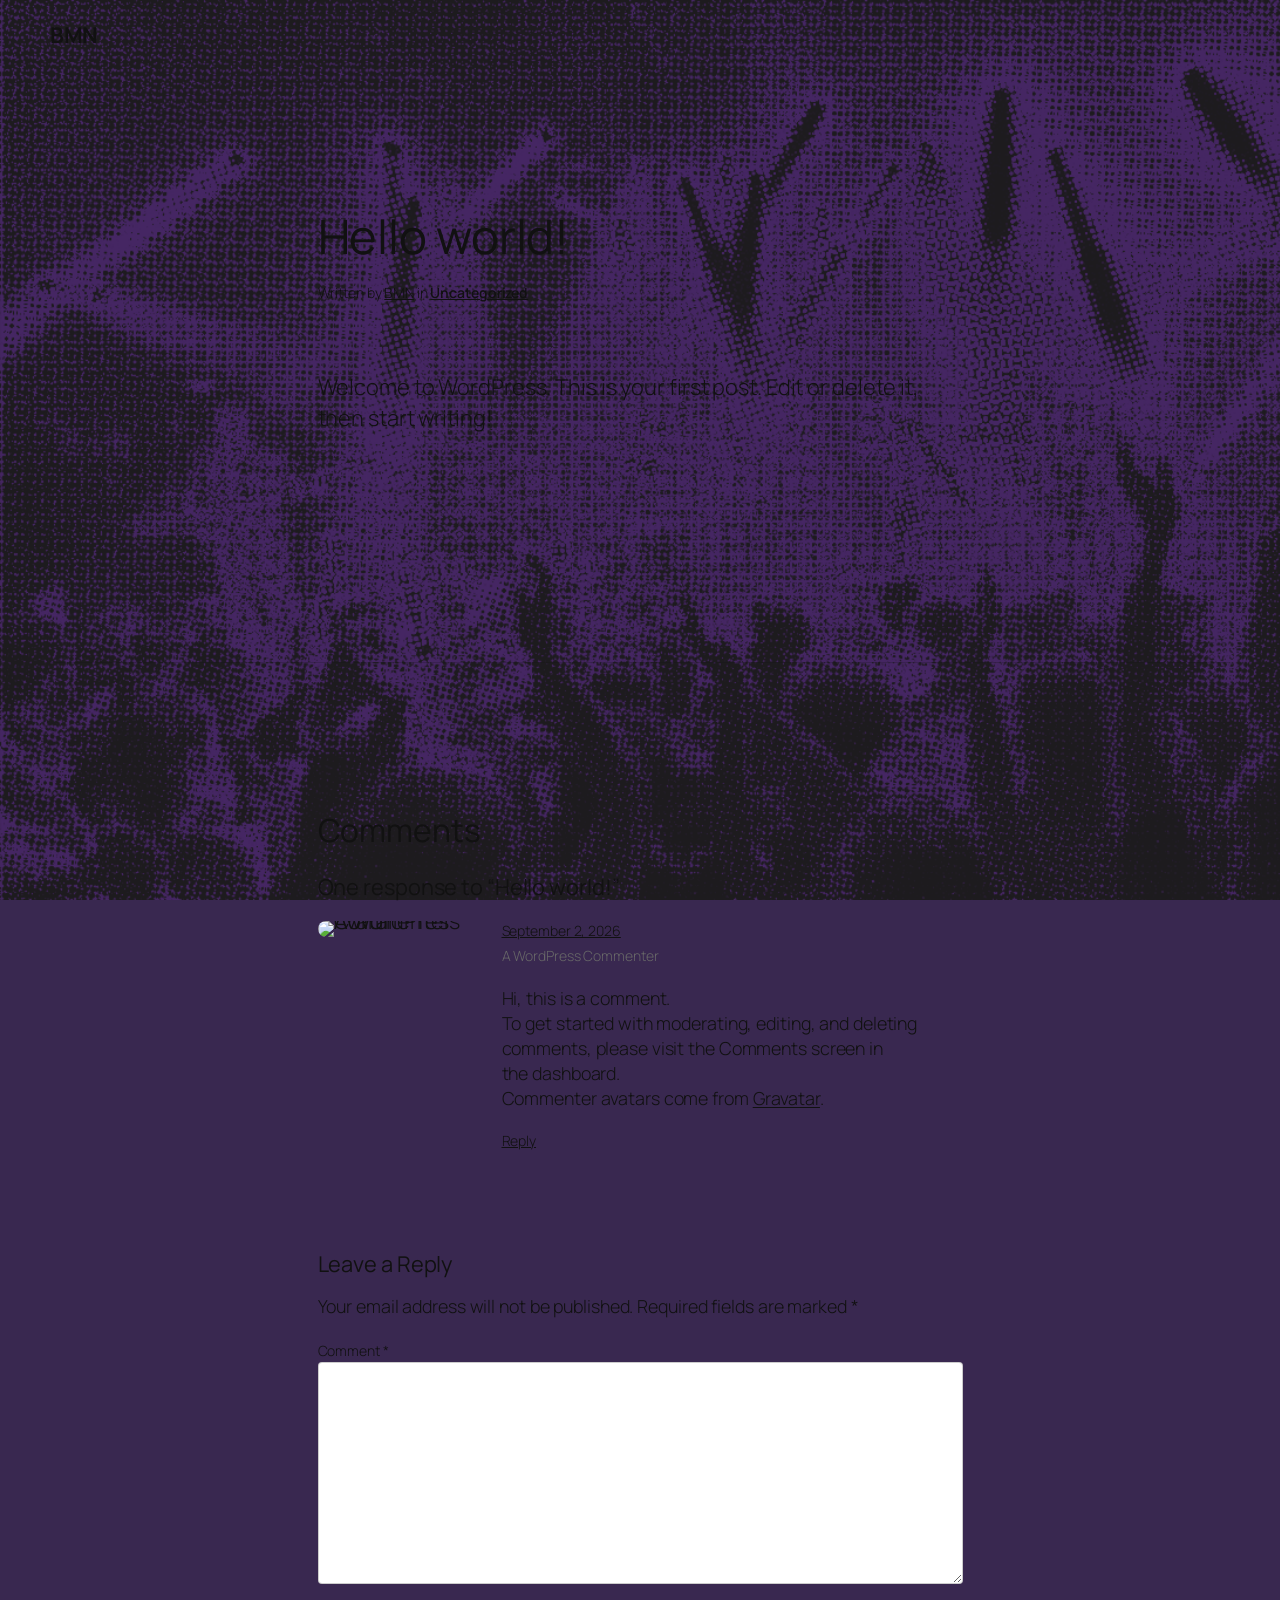
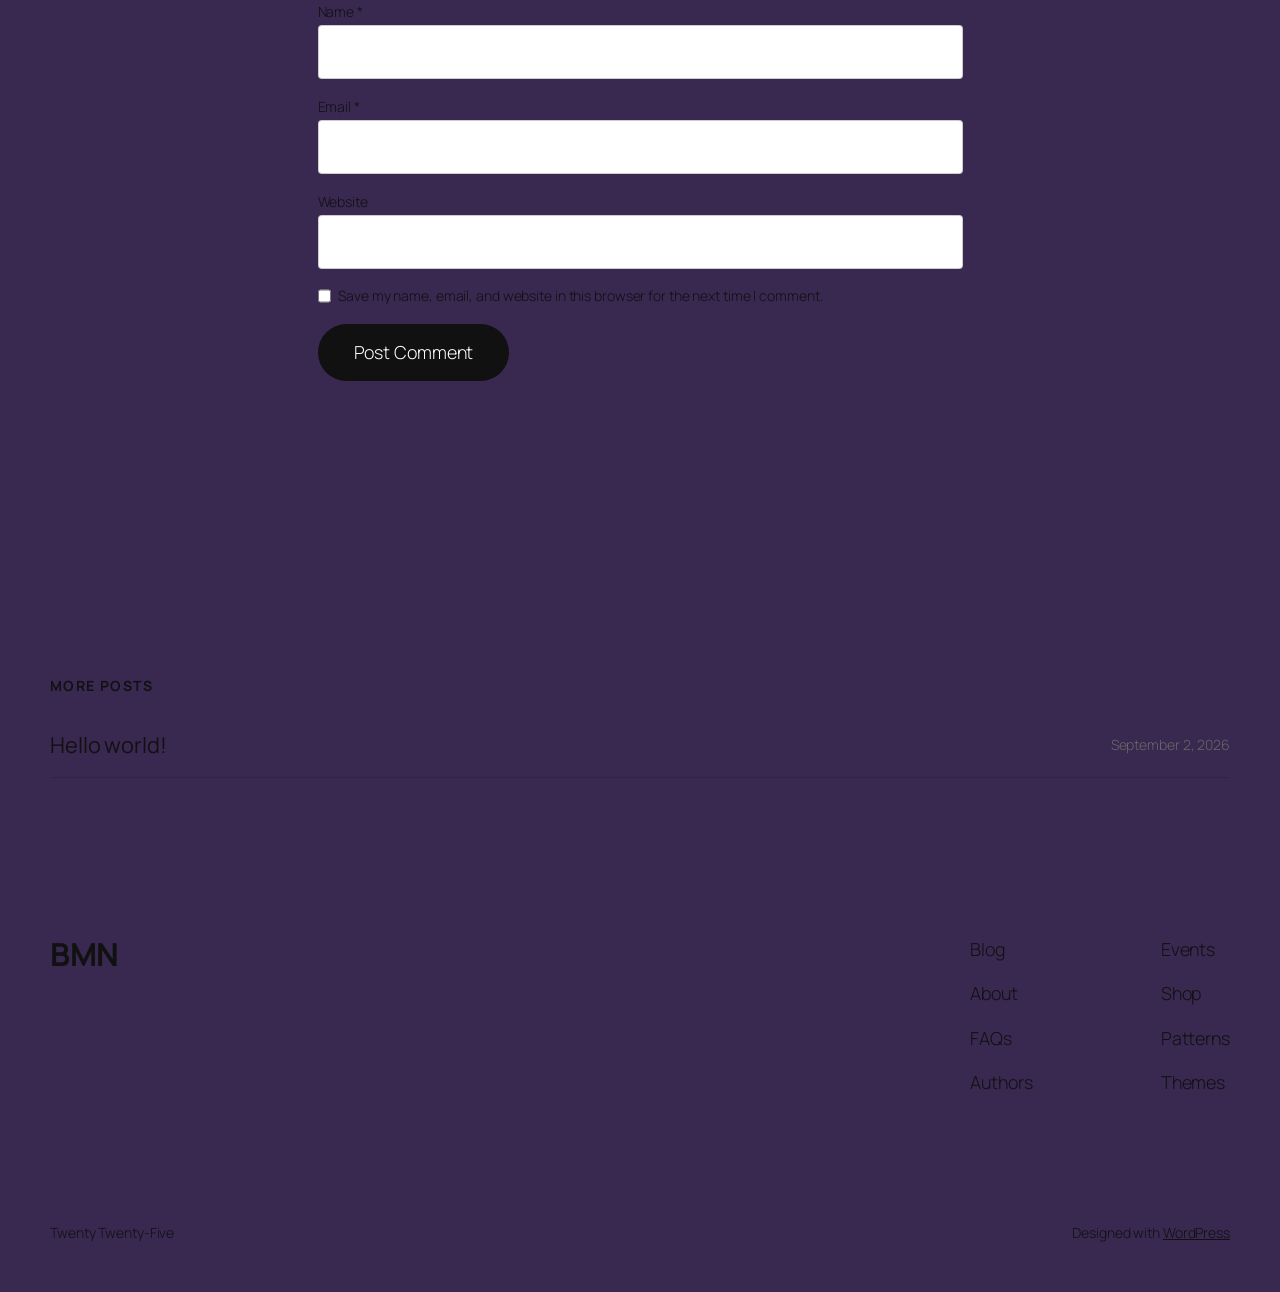
==== commit 4caf9f1a: "updated with login button, socials and better background and 404 redirect" ====
--- a/hello-world/index.html
+++ b/hello-world/index.html
@@ -116,7 +116,7 @@
 /*# sourceURL=/wp-includes/css/dist/block-library/common.min.css */
 </style>
 <style id="global-styles-inline-css">
-:root{--wp--preset--aspect-ratio--square: 1;--wp--preset--aspect-ratio--4-3: 4/3;--wp--preset--aspect-ratio--3-4: 3/4;--wp--preset--aspect-ratio--3-2: 3/2;--wp--preset--aspect-ratio--2-3: 2/3;--wp--preset--aspect-ratio--16-9: 16/9;--wp--preset--aspect-ratio--9-16: 9/16;--wp--preset--color--black: #000000;--wp--preset--color--cyan-bluish-gray: #abb8c3;--wp--preset--color--white: #ffffff;--wp--preset--color--pale-pink: #f78da7;--wp--preset--color--vivid-red: #cf2e2e;--wp--preset--color--luminous-vivid-orange: #ff6900;--wp--preset--color--luminous-vivid-amber: #fcb900;--wp--preset--color--light-green-cyan: #7bdcb5;--wp--preset--color--vivid-green-cyan: #00d084;--wp--preset--color--pale-cyan-blue: #8ed1fc;--wp--preset--color--vivid-cyan-blue: #0693e3;--wp--preset--color--vivid-purple: #9b51e0;--wp--preset--color--base: #FFFFFF;--wp--preset--color--contrast: #111111;--wp--preset--color--accent-1: #FFEE58;--wp--preset--color--accent-2: #F6CFF4;--wp--preset--color--accent-3: #503AA8;--wp--preset--color--accent-4: #686868;--wp--preset--color--accent-5: #FBFAF3;--wp--preset--color--accent-6: color-mix(in srgb, currentColor 20%, transparent);--wp--preset--gradient--vivid-cyan-blue-to-vivid-purple: linear-gradient(135deg,rgb(6,147,227) 0%,rgb(155,81,224) 100%);--wp--preset--gradient--light-green-cyan-to-vivid-green-cyan: linear-gradient(135deg,rgb(122,220,180) 0%,rgb(0,208,130) 100%);--wp--preset--gradient--luminous-vivid-amber-to-luminous-vivid-orange: linear-gradient(135deg,rgb(252,185,0) 0%,rgb(255,105,0) 100%);--wp--preset--gradient--luminous-vivid-orange-to-vivid-red: linear-gradient(135deg,rgb(255,105,0) 0%,rgb(207,46,46) 100%);--wp--preset--gradient--very-light-gray-to-cyan-bluish-gray: linear-gradient(135deg,rgb(238,238,238) 0%,rgb(169,184,195) 100%);--wp--preset--gradient--cool-to-warm-spectrum: linear-gradient(135deg,rgb(74,234,220) 0%,rgb(151,120,209) 20%,rgb(207,42,186) 40%,rgb(238,44,130) 60%,rgb(251,105,98) 80%,rgb(254,248,76) 100%);--wp--preset--gradient--blush-light-purple: linear-gradient(135deg,rgb(255,206,236) 0%,rgb(152,150,240) 100%);--wp--preset--gradient--blush-bordeaux: linear-gradient(135deg,rgb(254,205,165) 0%,rgb(254,45,45) 50%,rgb(107,0,62) 100%);--wp--preset--gradient--luminous-dusk: linear-gradient(135deg,rgb(255,203,112) 0%,rgb(199,81,192) 50%,rgb(65,88,208) 100%);--wp--preset--gradient--pale-ocean: linear-gradient(135deg,rgb(255,245,203) 0%,rgb(182,227,212) 50%,rgb(51,167,181) 100%);--wp--preset--gradient--electric-grass: linear-gradient(135deg,rgb(202,248,128) 0%,rgb(113,206,126) 100%);--wp--preset--gradient--midnight: linear-gradient(135deg,rgb(2,3,129) 0%,rgb(40,116,252) 100%);--wp--preset--font-size--small: 0.875rem;--wp--preset--font-size--medium: clamp(1rem, 1rem + ((1vw - 0.2rem) * 0.196), 1.125rem);--wp--preset--font-size--large: clamp(1.125rem, 1.125rem + ((1vw - 0.2rem) * 0.392), 1.375rem);--wp--preset--font-size--x-large: clamp(1.75rem, 1.75rem + ((1vw - 0.2rem) * 0.392), 2rem);--wp--preset--font-size--xx-large: clamp(2.15rem, 2.15rem + ((1vw - 0.2rem) * 1.333), 3rem);--wp--preset--font-family--manrope: Manrope, sans-serif;--wp--preset--font-family--fira-code: "Fira Code", monospace;--wp--preset--spacing--20: 10px;--wp--preset--spacing--30: 20px;--wp--preset--spacing--40: 30px;--wp--preset--spacing--50: clamp(30px, 5vw, 50px);--wp--preset--spacing--60: clamp(30px, 7vw, 70px);--wp--preset--spacing--70: clamp(50px, 7vw, 90px);--wp--preset--spacing--80: clamp(70px, 10vw, 140px);--wp--preset--shadow--natural: 6px 6px 9px rgba(0, 0, 0, 0.2);--wp--preset--shadow--deep: 12px 12px 50px rgba(0, 0, 0, 0.4);--wp--preset--shadow--sharp: 6px 6px 0px rgba(0, 0, 0, 0.2);--wp--preset--shadow--outlined: 6px 6px 0px -3px rgb(255, 255, 255), 6px 6px rgb(0, 0, 0);--wp--preset--shadow--crisp: 6px 6px 0px rgb(0, 0, 0);}.wp-block-button{--wp--preset--dimension--25: 25%;--wp--preset--dimension--50: 50%;--wp--preset--dimension--75: 75%;--wp--preset--dimension--100: 100%;}:root { --wp--style--global--content-size: 645px;--wp--style--global--wide-size: 1340px; }:where(body) { margin: 0; }.wp-site-blocks { padding-top: var(--wp--style--root--padding-top); padding-bottom: var(--wp--style--root--padding-bottom); }.has-global-padding { padding-right: var(--wp--style--root--padding-right); padding-left: var(--wp--style--root--padding-left); }.has-global-padding > .alignfull { margin-right: calc(var(--wp--style--root--padding-right) * -1); margin-left: calc(var(--wp--style--root--padding-left) * -1); }.has-global-padding :where(:not(.alignfull.is-layout-flow) > .has-global-padding:not(.wp-block-block, .alignfull)) { padding-right: 0; padding-left: 0; }.has-global-padding :where(:not(.alignfull.is-layout-flow) > .has-global-padding:not(.wp-block-block, .alignfull)) > .alignfull { margin-left: 0; margin-right: 0; }.wp-site-blocks > .alignleft { float: left; margin-right: 2em; }.wp-site-blocks > .alignright { float: right; margin-left: 2em; }.wp-site-blocks > .aligncenter { justify-content: center; margin-left: auto; margin-right: auto; }:where(.wp-site-blocks) > * { margin-block-start: 1.2rem; margin-block-end: 0; }:where(.wp-site-blocks) > :first-child { margin-block-start: 0; }:where(.wp-site-blocks) > :last-child { margin-block-end: 0; }:root { --wp--style--block-gap: 1.2rem; }:root :where(.is-layout-flow) > :first-child{margin-block-start: 0;}:root :where(.is-layout-flow) > :last-child{margin-block-end: 0;}:root :where(.is-layout-flow) > *{margin-block-start: 1.2rem;margin-block-end: 0;}:root :where(.is-layout-constrained) > :first-child{margin-block-start: 0;}:root :where(.is-layout-constrained) > :last-child{margin-block-end: 0;}:root :where(.is-layout-constrained) > *{margin-block-start: 1.2rem;margin-block-end: 0;}:root :where(.is-layout-flex){gap: 1.2rem;}:root :where(.is-layout-grid){gap: 1.2rem;}.is-layout-flow > .alignleft{float: left;margin-inline-start: 0;margin-inline-end: 2em;}.is-layout-flow > .alignright{float: right;margin-inline-start: 2em;margin-inline-end: 0;}.is-layout-flow > .aligncenter{margin-left: auto !important;margin-right: auto !important;}.is-layout-constrained > .alignleft{float: left;margin-inline-start: 0;margin-inline-end: 2em;}.is-layout-constrained > .alignright{float: right;margin-inline-start: 2em;margin-inline-end: 0;}.is-layout-constrained > .aligncenter{margin-left: auto !important;margin-right: auto !important;}.is-layout-constrained > :where(:not(.alignleft):not(.alignright):not(.alignfull)){max-width: var(--wp--style--global--content-size);margin-left: auto !important;margin-right: auto !important;}.is-layout-constrained > .alignwide{max-width: var(--wp--style--global--wide-size);}body .is-layout-flex{display: flex;}.is-layout-flex{flex-wrap: wrap;align-items: center;}.is-layout-flex > :is(*, div){margin: 0;}body .is-layout-grid{display: grid;}.is-layout-grid > :is(*, div){margin: 0;}html{min-height: calc(100% - var(--wp-admin--admin-bar--height, 0px));}body{background-color: #392850;background-image: url('/wp-content/uploads/2026/09/BG3-1.png');background-position: 50% 55.00000000000001%;background-size: auto;background-attachment: fixed;color: var(--wp--preset--color--contrast);font-family: var(--wp--preset--font-family--manrope);font-size: var(--wp--preset--font-size--large);font-weight: 300;letter-spacing: -0.1px;line-height: 1.4;--wp--style--root--padding-top: 0px;--wp--style--root--padding-right: var(--wp--preset--spacing--50);--wp--style--root--padding-bottom: 0px;--wp--style--root--padding-left: var(--wp--preset--spacing--50);}a:where(:not(.wp-element-button)){color: currentColor;}:root :where(a:where(:not(.wp-element-button)):hover){text-decoration: none;}h1, h2, h3, h4, h5, h6{font-weight: 400;letter-spacing: -0.1px;line-height: 1.125;}h1{font-size: var(--wp--preset--font-size--xx-large);}h2{font-size: var(--wp--preset--font-size--x-large);}h3{font-size: var(--wp--preset--font-size--large);}h4{font-size: var(--wp--preset--font-size--medium);}h5{font-size: var(--wp--preset--font-size--small);letter-spacing: 0.5px;}h6{font-size: var(--wp--preset--font-size--small);font-weight: 700;letter-spacing: 1.4px;text-transform: uppercase;}:root :where(.wp-element-button, .wp-block-button__link){background-color: var(--wp--preset--color--contrast);border-width: 0;color: var(--wp--preset--color--base);font-family: inherit;font-size: var(--wp--preset--font-size--medium);font-style: inherit;font-weight: inherit;letter-spacing: inherit;line-height: inherit;padding-top: 1rem;padding-right: 2.25rem;padding-bottom: 1rem;padding-left: 2.25rem;text-decoration: none;text-transform: inherit;}:root :where(.wp-element-button:hover, .wp-block-button__link:hover){background-color: color-mix(in srgb, var(--wp--preset--color--contrast) 85%, transparent);border-color: transparent;color: var(--wp--preset--color--base);}:root :where(.wp-element-button:focus, .wp-block-button__link:focus){outline-color: var(--wp--preset--color--accent-4);outline-offset: 2px;}:root :where(.wp-element-caption, .wp-block-audio figcaption, .wp-block-embed figcaption, .wp-block-gallery figcaption, .wp-block-image figcaption, .wp-block-table figcaption, .wp-block-video figcaption){font-size: var(--wp--preset--font-size--small);line-height: 1.4;}.has-black-color{color: var(--wp--preset--color--black) !important;}.has-cyan-bluish-gray-color{color: var(--wp--preset--color--cyan-bluish-gray) !important;}.has-white-color{color: var(--wp--preset--color--white) !important;}.has-pale-pink-color{color: var(--wp--preset--color--pale-pink) !important;}.has-vivid-red-color{color: var(--wp--preset--color--vivid-red) !important;}.has-luminous-vivid-orange-color{color: var(--wp--preset--color--luminous-vivid-orange) !important;}.has-luminous-vivid-amber-color{color: var(--wp--preset--color--luminous-vivid-amber) !important;}.has-light-green-cyan-color{color: var(--wp--preset--color--light-green-cyan) !important;}.has-vivid-green-cyan-color{color: var(--wp--preset--color--vivid-green-cyan) !important;}.has-pale-cyan-blue-color{color: var(--wp--preset--color--pale-cyan-blue) !important;}.has-vivid-cyan-blue-color{color: var(--wp--preset--color--vivid-cyan-blue) !important;}.has-vivid-purple-color{color: var(--wp--preset--color--vivid-purple) !important;}.has-base-color{color: var(--wp--preset--color--base) !important;}.has-contrast-color{color: var(--wp--preset--color--contrast) !important;}.has-accent-1-color{color: var(--wp--preset--color--accent-1) !important;}.has-accent-2-color{color: var(--wp--preset--color--accent-2) !important;}.has-accent-3-color{color: var(--wp--preset--color--accent-3) !important;}.has-accent-4-color{color: var(--wp--preset--color--accent-4) !important;}.has-accent-5-color{color: var(--wp--preset--color--accent-5) !important;}.has-accent-6-color{color: var(--wp--preset--color--accent-6) !important;}.has-black-background-color{background-color: var(--wp--preset--color--black) !important;}.has-cyan-bluish-gray-background-color{background-color: var(--wp--preset--color--cyan-bluish-gray) !important;}.has-white-background-color{background-color: var(--wp--preset--color--white) !important;}.has-pale-pink-background-color{background-color: var(--wp--preset--color--pale-pink) !important;}.has-vivid-red-background-color{background-color: var(--wp--preset--color--vivid-red) !important;}.has-luminous-vivid-orange-background-color{background-color: var(--wp--preset--color--luminous-vivid-orange) !important;}.has-luminous-vivid-amber-background-color{background-color: var(--wp--preset--color--luminous-vivid-amber) !important;}.has-light-green-cyan-background-color{background-color: var(--wp--preset--color--light-green-cyan) !important;}.has-vivid-green-cyan-background-color{background-color: var(--wp--preset--color--vivid-green-cyan) !important;}.has-pale-cyan-blue-background-color{background-color: var(--wp--preset--color--pale-cyan-blue) !important;}.has-vivid-cyan-blue-background-color{background-color: var(--wp--preset--color--vivid-cyan-blue) !important;}.has-vivid-purple-background-color{background-color: var(--wp--preset--color--vivid-purple) !important;}.has-base-background-color{background-color: var(--wp--preset--color--base) !important;}.has-contrast-background-color{background-color: var(--wp--preset--color--contrast) !important;}.has-accent-1-background-color{background-color: var(--wp--preset--color--accent-1) !important;}.has-accent-2-background-color{background-color: var(--wp--preset--color--accent-2) !important;}.has-accent-3-background-color{background-color: var(--wp--preset--color--accent-3) !important;}.has-accent-4-background-color{background-color: var(--wp--preset--color--accent-4) !important;}.has-accent-5-background-color{background-color: var(--wp--preset--color--accent-5) !important;}.has-accent-6-background-color{background-color: var(--wp--preset--color--accent-6) !important;}.has-black-border-color{border-color: var(--wp--preset--color--black) !important;}.has-cyan-bluish-gray-border-color{border-color: var(--wp--preset--color--cyan-bluish-gray) !important;}.has-white-border-color{border-color: var(--wp--preset--color--white) !important;}.has-pale-pink-border-color{border-color: var(--wp--preset--color--pale-pink) !important;}.has-vivid-red-border-color{border-color: var(--wp--preset--color--vivid-red) !important;}.has-luminous-vivid-orange-border-color{border-color: var(--wp--preset--color--luminous-vivid-orange) !important;}.has-luminous-vivid-amber-border-color{border-color: var(--wp--preset--color--luminous-vivid-amber) !important;}.has-light-green-cyan-border-color{border-color: var(--wp--preset--color--light-green-cyan) !important;}.has-vivid-green-cyan-border-color{border-color: var(--wp--preset--color--vivid-green-cyan) !important;}.has-pale-cyan-blue-border-color{border-color: var(--wp--preset--color--pale-cyan-blue) !important;}.has-vivid-cyan-blue-border-color{border-color: var(--wp--preset--color--vivid-cyan-blue) !important;}.has-vivid-purple-border-color{border-color: var(--wp--preset--color--vivid-purple) !important;}.has-base-border-color{border-color: var(--wp--preset--color--base) !important;}.has-contrast-border-color{border-color: var(--wp--preset--color--contrast) !important;}.has-accent-1-border-color{border-color: var(--wp--preset--color--accent-1) !important;}.has-accent-2-border-color{border-color: var(--wp--preset--color--accent-2) !important;}.has-accent-3-border-color{border-color: var(--wp--preset--color--accent-3) !important;}.has-accent-4-border-color{border-color: var(--wp--preset--color--accent-4) !important;}.has-accent-5-border-color{border-color: var(--wp--preset--color--accent-5) !important;}.has-accent-6-border-color{border-color: var(--wp--preset--color--accent-6) !important;}.has-vivid-cyan-blue-to-vivid-purple-gradient-background{background: var(--wp--preset--gradient--vivid-cyan-blue-to-vivid-purple) !important;}.has-light-green-cyan-to-vivid-green-cyan-gradient-background{background: var(--wp--preset--gradient--light-green-cyan-to-vivid-green-cyan) !important;}.has-luminous-vivid-amber-to-luminous-vivid-orange-gradient-background{background: var(--wp--preset--gradient--luminous-vivid-amber-to-luminous-vivid-orange) !important;}.has-luminous-vivid-orange-to-vivid-red-gradient-background{background: var(--wp--preset--gradient--luminous-vivid-orange-to-vivid-red) !important;}.has-very-light-gray-to-cyan-bluish-gray-gradient-background{background: var(--wp--preset--gradient--very-light-gray-to-cyan-bluish-gray) !important;}.has-cool-to-warm-spectrum-gradient-background{background: var(--wp--preset--gradient--cool-to-warm-spectrum) !important;}.has-blush-light-purple-gradient-background{background: var(--wp--preset--gradient--blush-light-purple) !important;}.has-blush-bordeaux-gradient-background{background: var(--wp--preset--gradient--blush-bordeaux) !important;}.has-luminous-dusk-gradient-background{background: var(--wp--preset--gradient--luminous-dusk) !important;}.has-pale-ocean-gradient-background{background: var(--wp--preset--gradient--pale-ocean) !important;}.has-electric-grass-gradient-background{background: var(--wp--preset--gradient--electric-grass) !important;}.has-midnight-gradient-background{background: var(--wp--preset--gradient--midnight) !important;}.has-small-font-size{font-size: var(--wp--preset--font-size--small) !important;}.has-medium-font-size{font-size: var(--wp--preset--font-size--medium) !important;}.has-large-font-size{font-size: var(--wp--preset--font-size--large) !important;}.has-x-large-font-size{font-size: var(--wp--preset--font-size--x-large) !important;}.has-xx-large-font-size{font-size: var(--wp--preset--font-size--xx-large) !important;}.has-manrope-font-family{font-family: var(--wp--preset--font-family--manrope) !important;}.has-fira-code-font-family{font-family: var(--wp--preset--font-family--fira-code) !important;}
+:root{--wp--preset--aspect-ratio--square: 1;--wp--preset--aspect-ratio--4-3: 4/3;--wp--preset--aspect-ratio--3-4: 3/4;--wp--preset--aspect-ratio--3-2: 3/2;--wp--preset--aspect-ratio--2-3: 2/3;--wp--preset--aspect-ratio--16-9: 16/9;--wp--preset--aspect-ratio--9-16: 9/16;--wp--preset--color--black: #000000;--wp--preset--color--cyan-bluish-gray: #abb8c3;--wp--preset--color--white: #ffffff;--wp--preset--color--pale-pink: #f78da7;--wp--preset--color--vivid-red: #cf2e2e;--wp--preset--color--luminous-vivid-orange: #ff6900;--wp--preset--color--luminous-vivid-amber: #fcb900;--wp--preset--color--light-green-cyan: #7bdcb5;--wp--preset--color--vivid-green-cyan: #00d084;--wp--preset--color--pale-cyan-blue: #8ed1fc;--wp--preset--color--vivid-cyan-blue: #0693e3;--wp--preset--color--vivid-purple: #9b51e0;--wp--preset--color--base: #FFFFFF;--wp--preset--color--contrast: #111111;--wp--preset--color--accent-1: #FFEE58;--wp--preset--color--accent-2: #F6CFF4;--wp--preset--color--accent-3: #503AA8;--wp--preset--color--accent-4: #686868;--wp--preset--color--accent-5: #FBFAF3;--wp--preset--color--accent-6: color-mix(in srgb, currentColor 20%, transparent);--wp--preset--gradient--vivid-cyan-blue-to-vivid-purple: linear-gradient(135deg,rgb(6,147,227) 0%,rgb(155,81,224) 100%);--wp--preset--gradient--light-green-cyan-to-vivid-green-cyan: linear-gradient(135deg,rgb(122,220,180) 0%,rgb(0,208,130) 100%);--wp--preset--gradient--luminous-vivid-amber-to-luminous-vivid-orange: linear-gradient(135deg,rgb(252,185,0) 0%,rgb(255,105,0) 100%);--wp--preset--gradient--luminous-vivid-orange-to-vivid-red: linear-gradient(135deg,rgb(255,105,0) 0%,rgb(207,46,46) 100%);--wp--preset--gradient--very-light-gray-to-cyan-bluish-gray: linear-gradient(135deg,rgb(238,238,238) 0%,rgb(169,184,195) 100%);--wp--preset--gradient--cool-to-warm-spectrum: linear-gradient(135deg,rgb(74,234,220) 0%,rgb(151,120,209) 20%,rgb(207,42,186) 40%,rgb(238,44,130) 60%,rgb(251,105,98) 80%,rgb(254,248,76) 100%);--wp--preset--gradient--blush-light-purple: linear-gradient(135deg,rgb(255,206,236) 0%,rgb(152,150,240) 100%);--wp--preset--gradient--blush-bordeaux: linear-gradient(135deg,rgb(254,205,165) 0%,rgb(254,45,45) 50%,rgb(107,0,62) 100%);--wp--preset--gradient--luminous-dusk: linear-gradient(135deg,rgb(255,203,112) 0%,rgb(199,81,192) 50%,rgb(65,88,208) 100%);--wp--preset--gradient--pale-ocean: linear-gradient(135deg,rgb(255,245,203) 0%,rgb(182,227,212) 50%,rgb(51,167,181) 100%);--wp--preset--gradient--electric-grass: linear-gradient(135deg,rgb(202,248,128) 0%,rgb(113,206,126) 100%);--wp--preset--gradient--midnight: linear-gradient(135deg,rgb(2,3,129) 0%,rgb(40,116,252) 100%);--wp--preset--font-size--small: 0.875rem;--wp--preset--font-size--medium: clamp(1rem, 1rem + ((1vw - 0.2rem) * 0.196), 1.125rem);--wp--preset--font-size--large: clamp(1.125rem, 1.125rem + ((1vw - 0.2rem) * 0.392), 1.375rem);--wp--preset--font-size--x-large: clamp(1.75rem, 1.75rem + ((1vw - 0.2rem) * 0.392), 2rem);--wp--preset--font-size--xx-large: clamp(2.15rem, 2.15rem + ((1vw - 0.2rem) * 1.333), 3rem);--wp--preset--font-family--manrope: Manrope, sans-serif;--wp--preset--font-family--fira-code: "Fira Code", monospace;--wp--preset--spacing--20: 10px;--wp--preset--spacing--30: 20px;--wp--preset--spacing--40: 30px;--wp--preset--spacing--50: clamp(30px, 5vw, 50px);--wp--preset--spacing--60: clamp(30px, 7vw, 70px);--wp--preset--spacing--70: clamp(50px, 7vw, 90px);--wp--preset--spacing--80: clamp(70px, 10vw, 140px);--wp--preset--shadow--natural: 6px 6px 9px rgba(0, 0, 0, 0.2);--wp--preset--shadow--deep: 12px 12px 50px rgba(0, 0, 0, 0.4);--wp--preset--shadow--sharp: 6px 6px 0px rgba(0, 0, 0, 0.2);--wp--preset--shadow--outlined: 6px 6px 0px -3px rgb(255, 255, 255), 6px 6px rgb(0, 0, 0);--wp--preset--shadow--crisp: 6px 6px 0px rgb(0, 0, 0);}.wp-block-button{--wp--preset--dimension--25: 25%;--wp--preset--dimension--50: 50%;--wp--preset--dimension--75: 75%;--wp--preset--dimension--100: 100%;}:root { --wp--style--global--content-size: 645px;--wp--style--global--wide-size: 1340px; }:where(body) { margin: 0; }.wp-site-blocks { padding-top: var(--wp--style--root--padding-top); padding-bottom: var(--wp--style--root--padding-bottom); }.has-global-padding { padding-right: var(--wp--style--root--padding-right); padding-left: var(--wp--style--root--padding-left); }.has-global-padding > .alignfull { margin-right: calc(var(--wp--style--root--padding-right) * -1); margin-left: calc(var(--wp--style--root--padding-left) * -1); }.has-global-padding :where(:not(.alignfull.is-layout-flow) > .has-global-padding:not(.wp-block-block, .alignfull)) { padding-right: 0; padding-left: 0; }.has-global-padding :where(:not(.alignfull.is-layout-flow) > .has-global-padding:not(.wp-block-block, .alignfull)) > .alignfull { margin-left: 0; margin-right: 0; }.wp-site-blocks > .alignleft { float: left; margin-right: 2em; }.wp-site-blocks > .alignright { float: right; margin-left: 2em; }.wp-site-blocks > .aligncenter { justify-content: center; margin-left: auto; margin-right: auto; }:where(.wp-site-blocks) > * { margin-block-start: 1.2rem; margin-block-end: 0; }:where(.wp-site-blocks) > :first-child { margin-block-start: 0; }:where(.wp-site-blocks) > :last-child { margin-block-end: 0; }:root { --wp--style--block-gap: 1.2rem; }:root :where(.is-layout-flow) > :first-child{margin-block-start: 0;}:root :where(.is-layout-flow) > :last-child{margin-block-end: 0;}:root :where(.is-layout-flow) > *{margin-block-start: 1.2rem;margin-block-end: 0;}:root :where(.is-layout-constrained) > :first-child{margin-block-start: 0;}:root :where(.is-layout-constrained) > :last-child{margin-block-end: 0;}:root :where(.is-layout-constrained) > *{margin-block-start: 1.2rem;margin-block-end: 0;}:root :where(.is-layout-flex){gap: 1.2rem;}:root :where(.is-layout-grid){gap: 1.2rem;}.is-layout-flow > .alignleft{float: left;margin-inline-start: 0;margin-inline-end: 2em;}.is-layout-flow > .alignright{float: right;margin-inline-start: 2em;margin-inline-end: 0;}.is-layout-flow > .aligncenter{margin-left: auto !important;margin-right: auto !important;}.is-layout-constrained > .alignleft{float: left;margin-inline-start: 0;margin-inline-end: 2em;}.is-layout-constrained > .alignright{float: right;margin-inline-start: 2em;margin-inline-end: 0;}.is-layout-constrained > .aligncenter{margin-left: auto !important;margin-right: auto !important;}.is-layout-constrained > :where(:not(.alignleft):not(.alignright):not(.alignfull)){max-width: var(--wp--style--global--content-size);margin-left: auto !important;margin-right: auto !important;}.is-layout-constrained > .alignwide{max-width: var(--wp--style--global--wide-size);}body .is-layout-flex{display: flex;}.is-layout-flex{flex-wrap: wrap;align-items: center;}.is-layout-flex > :is(*, div){margin: 0;}body .is-layout-grid{display: grid;}.is-layout-grid > :is(*, div){margin: 0;}html{min-height: calc(100% - var(--wp-admin--admin-bar--height, 0px));}body{background-color: #392850;background-image: url('/wp-content/uploads/2026/09/BG3-1.png');background-size: cover;background-attachment: fixed;color: var(--wp--preset--color--contrast);font-family: var(--wp--preset--font-family--manrope);font-size: var(--wp--preset--font-size--large);font-weight: 300;letter-spacing: -0.1px;line-height: 1.4;--wp--style--root--padding-top: 0px;--wp--style--root--padding-right: var(--wp--preset--spacing--50);--wp--style--root--padding-bottom: 0px;--wp--style--root--padding-left: var(--wp--preset--spacing--50);}a:where(:not(.wp-element-button)){color: currentColor;}:root :where(a:where(:not(.wp-element-button)):hover){text-decoration: none;}h1, h2, h3, h4, h5, h6{font-weight: 400;letter-spacing: -0.1px;line-height: 1.125;}h1{font-size: var(--wp--preset--font-size--xx-large);}h2{font-size: var(--wp--preset--font-size--x-large);}h3{font-size: var(--wp--preset--font-size--large);}h4{font-size: var(--wp--preset--font-size--medium);}h5{font-size: var(--wp--preset--font-size--small);letter-spacing: 0.5px;}h6{font-size: var(--wp--preset--font-size--small);font-weight: 700;letter-spacing: 1.4px;text-transform: uppercase;}:root :where(.wp-element-button, .wp-block-button__link){background-color: var(--wp--preset--color--contrast);border-width: 0;color: var(--wp--preset--color--base);font-family: inherit;font-size: var(--wp--preset--font-size--medium);font-style: inherit;font-weight: inherit;letter-spacing: inherit;line-height: inherit;padding-top: 1rem;padding-right: 2.25rem;padding-bottom: 1rem;padding-left: 2.25rem;text-decoration: none;text-transform: inherit;}:root :where(.wp-element-button:hover, .wp-block-button__link:hover){background-color: color-mix(in srgb, var(--wp--preset--color--contrast) 85%, transparent);border-color: transparent;color: var(--wp--preset--color--base);}:root :where(.wp-element-button:focus, .wp-block-button__link:focus){outline-color: var(--wp--preset--color--accent-4);outline-offset: 2px;}:root :where(.wp-element-caption, .wp-block-audio figcaption, .wp-block-embed figcaption, .wp-block-gallery figcaption, .wp-block-image figcaption, .wp-block-table figcaption, .wp-block-video figcaption){font-size: var(--wp--preset--font-size--small);line-height: 1.4;}.has-black-color{color: var(--wp--preset--color--black) !important;}.has-cyan-bluish-gray-color{color: var(--wp--preset--color--cyan-bluish-gray) !important;}.has-white-color{color: var(--wp--preset--color--white) !important;}.has-pale-pink-color{color: var(--wp--preset--color--pale-pink) !important;}.has-vivid-red-color{color: var(--wp--preset--color--vivid-red) !important;}.has-luminous-vivid-orange-color{color: var(--wp--preset--color--luminous-vivid-orange) !important;}.has-luminous-vivid-amber-color{color: var(--wp--preset--color--luminous-vivid-amber) !important;}.has-light-green-cyan-color{color: var(--wp--preset--color--light-green-cyan) !important;}.has-vivid-green-cyan-color{color: var(--wp--preset--color--vivid-green-cyan) !important;}.has-pale-cyan-blue-color{color: var(--wp--preset--color--pale-cyan-blue) !important;}.has-vivid-cyan-blue-color{color: var(--wp--preset--color--vivid-cyan-blue) !important;}.has-vivid-purple-color{color: var(--wp--preset--color--vivid-purple) !important;}.has-base-color{color: var(--wp--preset--color--base) !important;}.has-contrast-color{color: var(--wp--preset--color--contrast) !important;}.has-accent-1-color{color: var(--wp--preset--color--accent-1) !important;}.has-accent-2-color{color: var(--wp--preset--color--accent-2) !important;}.has-accent-3-color{color: var(--wp--preset--color--accent-3) !important;}.has-accent-4-color{color: var(--wp--preset--color--accent-4) !important;}.has-accent-5-color{color: var(--wp--preset--color--accent-5) !important;}.has-accent-6-color{color: var(--wp--preset--color--accent-6) !important;}.has-black-background-color{background-color: var(--wp--preset--color--black) !important;}.has-cyan-bluish-gray-background-color{background-color: var(--wp--preset--color--cyan-bluish-gray) !important;}.has-white-background-color{background-color: var(--wp--preset--color--white) !important;}.has-pale-pink-background-color{background-color: var(--wp--preset--color--pale-pink) !important;}.has-vivid-red-background-color{background-color: var(--wp--preset--color--vivid-red) !important;}.has-luminous-vivid-orange-background-color{background-color: var(--wp--preset--color--luminous-vivid-orange) !important;}.has-luminous-vivid-amber-background-color{background-color: var(--wp--preset--color--luminous-vivid-amber) !important;}.has-light-green-cyan-background-color{background-color: var(--wp--preset--color--light-green-cyan) !important;}.has-vivid-green-cyan-background-color{background-color: var(--wp--preset--color--vivid-green-cyan) !important;}.has-pale-cyan-blue-background-color{background-color: var(--wp--preset--color--pale-cyan-blue) !important;}.has-vivid-cyan-blue-background-color{background-color: var(--wp--preset--color--vivid-cyan-blue) !important;}.has-vivid-purple-background-color{background-color: var(--wp--preset--color--vivid-purple) !important;}.has-base-background-color{background-color: var(--wp--preset--color--base) !important;}.has-contrast-background-color{background-color: var(--wp--preset--color--contrast) !important;}.has-accent-1-background-color{background-color: var(--wp--preset--color--accent-1) !important;}.has-accent-2-background-color{background-color: var(--wp--preset--color--accent-2) !important;}.has-accent-3-background-color{background-color: var(--wp--preset--color--accent-3) !important;}.has-accent-4-background-color{background-color: var(--wp--preset--color--accent-4) !important;}.has-accent-5-background-color{background-color: var(--wp--preset--color--accent-5) !important;}.has-accent-6-background-color{background-color: var(--wp--preset--color--accent-6) !important;}.has-black-border-color{border-color: var(--wp--preset--color--black) !important;}.has-cyan-bluish-gray-border-color{border-color: var(--wp--preset--color--cyan-bluish-gray) !important;}.has-white-border-color{border-color: var(--wp--preset--color--white) !important;}.has-pale-pink-border-color{border-color: var(--wp--preset--color--pale-pink) !important;}.has-vivid-red-border-color{border-color: var(--wp--preset--color--vivid-red) !important;}.has-luminous-vivid-orange-border-color{border-color: var(--wp--preset--color--luminous-vivid-orange) !important;}.has-luminous-vivid-amber-border-color{border-color: var(--wp--preset--color--luminous-vivid-amber) !important;}.has-light-green-cyan-border-color{border-color: var(--wp--preset--color--light-green-cyan) !important;}.has-vivid-green-cyan-border-color{border-color: var(--wp--preset--color--vivid-green-cyan) !important;}.has-pale-cyan-blue-border-color{border-color: var(--wp--preset--color--pale-cyan-blue) !important;}.has-vivid-cyan-blue-border-color{border-color: var(--wp--preset--color--vivid-cyan-blue) !important;}.has-vivid-purple-border-color{border-color: var(--wp--preset--color--vivid-purple) !important;}.has-base-border-color{border-color: var(--wp--preset--color--base) !important;}.has-contrast-border-color{border-color: var(--wp--preset--color--contrast) !important;}.has-accent-1-border-color{border-color: var(--wp--preset--color--accent-1) !important;}.has-accent-2-border-color{border-color: var(--wp--preset--color--accent-2) !important;}.has-accent-3-border-color{border-color: var(--wp--preset--color--accent-3) !important;}.has-accent-4-border-color{border-color: var(--wp--preset--color--accent-4) !important;}.has-accent-5-border-color{border-color: var(--wp--preset--color--accent-5) !important;}.has-accent-6-border-color{border-color: var(--wp--preset--color--accent-6) !important;}.has-vivid-cyan-blue-to-vivid-purple-gradient-background{background: var(--wp--preset--gradient--vivid-cyan-blue-to-vivid-purple) !important;}.has-light-green-cyan-to-vivid-green-cyan-gradient-background{background: var(--wp--preset--gradient--light-green-cyan-to-vivid-green-cyan) !important;}.has-luminous-vivid-amber-to-luminous-vivid-orange-gradient-background{background: var(--wp--preset--gradient--luminous-vivid-amber-to-luminous-vivid-orange) !important;}.has-luminous-vivid-orange-to-vivid-red-gradient-background{background: var(--wp--preset--gradient--luminous-vivid-orange-to-vivid-red) !important;}.has-very-light-gray-to-cyan-bluish-gray-gradient-background{background: var(--wp--preset--gradient--very-light-gray-to-cyan-bluish-gray) !important;}.has-cool-to-warm-spectrum-gradient-background{background: var(--wp--preset--gradient--cool-to-warm-spectrum) !important;}.has-blush-light-purple-gradient-background{background: var(--wp--preset--gradient--blush-light-purple) !important;}.has-blush-bordeaux-gradient-background{background: var(--wp--preset--gradient--blush-bordeaux) !important;}.has-luminous-dusk-gradient-background{background: var(--wp--preset--gradient--luminous-dusk) !important;}.has-pale-ocean-gradient-background{background: var(--wp--preset--gradient--pale-ocean) !important;}.has-electric-grass-gradient-background{background: var(--wp--preset--gradient--electric-grass) !important;}.has-midnight-gradient-background{background: var(--wp--preset--gradient--midnight) !important;}.has-small-font-size{font-size: var(--wp--preset--font-size--small) !important;}.has-medium-font-size{font-size: var(--wp--preset--font-size--medium) !important;}.has-large-font-size{font-size: var(--wp--preset--font-size--large) !important;}.has-x-large-font-size{font-size: var(--wp--preset--font-size--x-large) !important;}.has-xx-large-font-size{font-size: var(--wp--preset--font-size--xx-large) !important;}.has-manrope-font-family{font-family: var(--wp--preset--font-family--manrope) !important;}.has-fira-code-font-family{font-family: var(--wp--preset--font-family--fira-code) !important;}
 :root :where(.wp-block-columns-is-layout-flow) > :first-child{margin-block-start: 0;}:root :where(.wp-block-columns-is-layout-flow) > :last-child{margin-block-end: 0;}:root :where(.wp-block-columns-is-layout-flow) > *{margin-block-start: var(--wp--preset--spacing--50);margin-block-end: 0;}:root :where(.wp-block-columns-is-layout-constrained) > :first-child{margin-block-start: 0;}:root :where(.wp-block-columns-is-layout-constrained) > :last-child{margin-block-end: 0;}:root :where(.wp-block-columns-is-layout-constrained) > *{margin-block-start: var(--wp--preset--spacing--50);margin-block-end: 0;}:root :where(.wp-block-columns-is-layout-flex){gap: var(--wp--preset--spacing--50);}:root :where(.wp-block-columns-is-layout-grid){gap: var(--wp--preset--spacing--50);}
 :root :where(.wp-block-avatar img){border-radius: 100px;}
 :root :where(.wp-block-buttons-is-layout-flow) > :first-child{margin-block-start: 0;}:root :where(.wp-block-buttons-is-layout-flow) > :last-child{margin-block-end: 0;}:root :where(.wp-block-buttons-is-layout-flow) > *{margin-block-start: 16px;margin-block-end: 0;}:root :where(.wp-block-buttons-is-layout-constrained) > :first-child{margin-block-start: 0;}:root :where(.wp-block-buttons-is-layout-constrained) > :last-child{margin-block-end: 0;}:root :where(.wp-block-buttons-is-layout-constrained) > *{margin-block-start: 16px;margin-block-end: 0;}:root :where(.wp-block-buttons-is-layout-flex){gap: 16px;}:root :where(.wp-block-buttons-is-layout-grid){gap: 16px;}
@@ -172,6 +172,125 @@
 .skip-link.screen-reader-text{border:0;clip-path:inset(50%);height:1px;margin:-1px;overflow:hidden;padding:0;position:absolute!important;width:1px;word-wrap:normal!important;word-break:normal!important}.skip-link.screen-reader-text:focus{background-color:#eee;clip-path:none;color:#444;display:block;font-size:1em;height:auto;left:5px;line-height:normal;padding:15px 23px 14px;text-decoration:none;top:5px;width:auto;z-index:100000}
 /*# sourceURL=/wp-includes/css/wp-block-template-skip-link.min.css */
 </style>
+<link rel="stylesheet" id="dashicons-css" href="/wp-includes/css/dashicons.min.css?ver=7.1" media="all">
+<link rel="stylesheet" id="admin-bar-css" href="/wp-includes/css/admin-bar.min.css?ver=7.1" media="all">
+<style id="admin-bar-inline-css">
+
+    /* Hide CanvasJS credits for P404 charts specifically */
+    #p404RedirectChart .canvasjs-chart-credit {
+        display: none !important;
+    }
+    
+    #p404RedirectChart canvas {
+        border-radius: 6px;
+    }
+
+    .p404-redirect-adminbar-weekly-title {
+        font-weight: bold;
+        font-size: 14px;
+        color: #fff;
+        margin-bottom: 6px;
+    }
+
+    #wpadminbar #wp-admin-bar-p404_free_top_button .ab-icon:before {
+        content: "\f103";
+        color: #dc3545;
+        top: 3px;
+    }
+    
+    #wp-admin-bar-p404_free_top_button .ab-item {
+        min-width: 80px !important;
+        padding: 0px !important;
+    }
+    
+    /* Ensure proper positioning and z-index for P404 dropdown */
+    .p404-redirect-adminbar-dropdown-wrap { 
+        min-width: 0; 
+        padding: 0;
+        position: static !important;
+    }
+    
+    #wpadminbar #wp-admin-bar-p404_free_top_button_dropdown {
+        position: static !important;
+    }
+    
+    #wpadminbar #wp-admin-bar-p404_free_top_button_dropdown .ab-item {
+        padding: 0 !important;
+        margin: 0 !important;
+    }
+    
+    .p404-redirect-dropdown-container {
+        min-width: 340px;
+        padding: 18px 18px 12px 18px;
+        background: #23282d !important;
+        color: #fff;
+        border-radius: 12px;
+        box-shadow: 0 8px 32px rgba(0,0,0,0.25);
+        margin-top: 10px;
+        position: relative !important;
+        z-index: 999999 !important;
+        display: block !important;
+        border: 1px solid #444;
+    }
+    
+    /* Ensure P404 dropdown appears on hover */
+    #wpadminbar #wp-admin-bar-p404_free_top_button .p404-redirect-dropdown-container { 
+        display: none !important;
+    }
+    
+    #wpadminbar #wp-admin-bar-p404_free_top_button:hover .p404-redirect-dropdown-container { 
+        display: block !important;
+    }
+    
+    #wpadminbar #wp-admin-bar-p404_free_top_button:hover #wp-admin-bar-p404_free_top_button_dropdown .p404-redirect-dropdown-container {
+        display: block !important;
+    }
+    
+    .p404-redirect-card {
+        background: #2c3338;
+        border-radius: 8px;
+        padding: 18px 18px 12px 18px;
+        box-shadow: 0 2px 8px rgba(0,0,0,0.07);
+        display: flex;
+        flex-direction: column;
+        align-items: flex-start;
+        border: 1px solid #444;
+    }
+    
+    .p404-redirect-btn {
+        display: inline-block;
+        background: #dc3545;
+        color: #fff !important;
+        font-weight: bold;
+        padding: 5px 22px;
+        border-radius: 8px;
+        text-decoration: none;
+        font-size: 17px;
+        transition: background 0.2s, box-shadow 0.2s;
+        margin-top: 8px;
+        box-shadow: 0 2px 8px rgba(220,53,69,0.15);
+        text-align: center;
+        line-height: 1.6;
+    }
+    
+    .p404-redirect-btn:hover {
+        background: #c82333;
+        color: #fff !important;
+        box-shadow: 0 4px 16px rgba(220,53,69,0.25);
+    }
+    
+    /* Prevent conflicts with other admin bar dropdowns */
+    #wpadminbar .ab-top-menu > li:hover > .ab-item,
+    #wpadminbar .ab-top-menu > li.hover > .ab-item {
+        z-index: auto;
+    }
+    
+    #wpadminbar #wp-admin-bar-p404_free_top_button:hover > .ab-item {
+        z-index: 999998 !important;
+    }
+    
+/*# sourceURL=admin-bar-inline-css */
+</style>
 <style id="twentytwentyfive-style-inline-css">
 a{text-decoration-thickness:1px!important;text-underline-offset:.1em}:where(.wp-site-blocks :focus){outline-width:2px;outline-style:solid}.wp-block-navigation .wp-block-navigation-submenu .wp-block-navigation-item:not(:last-child){margin-bottom:3px}.wp-block-navigation .wp-block-navigation-item .wp-block-navigation-item__content{outline-offset:4px}.wp-block-navigation .wp-block-navigation-item ul.wp-block-navigation__submenu-container .wp-block-navigation-item__content{outline-offset:0}blockquote,caption,figcaption,h1,h2,h3,h4,h5,h6,p{text-wrap:pretty}.more-link{display:block}:where(pre){overflow-x:auto}
 /*# sourceURL=/wp-content/themes/twentytwentyfive/style.min.css */
--- a/wp-includes/css/admin-bar.min.css
+++ b/wp-includes/css/admin-bar.min.css
@@ -0,0 +1,2 @@
+/*! This file is auto-generated */
+html{--wp-admin--admin-bar--height:32px;scroll-padding-top:var(--wp-admin--admin-bar--height)}#wpadminbar *{height:auto;width:auto;margin:0;padding:0;position:static;text-shadow:none;text-transform:none;letter-spacing:normal;font-size:13px;font-weight:400;font-family:-apple-system,BlinkMacSystemFont,"Segoe UI",Roboto,Oxygen-Sans,Ubuntu,Cantarell,"Helvetica Neue",sans-serif;font-style:normal;line-height:2.46153846;border-radius:0;box-sizing:content-box;transition:none;-webkit-font-smoothing:subpixel-antialiased;-moz-osx-font-smoothing:auto}.rtl #wpadminbar *{font-family:Tahoma,sans-serif}html:lang(he-il) .rtl #wpadminbar *{font-family:Arial,sans-serif}#wpadminbar .ab-empty-item{cursor:default}#wpadminbar .ab-empty-item,#wpadminbar a.ab-item,#wpadminbar>#wp-toolbar span.ab-label,#wpadminbar>#wp-toolbar span.noticon{color:#f0f0f1}#wpadminbar #wp-admin-bar-my-sites a.ab-item,#wpadminbar #wp-admin-bar-site-name a.ab-item{white-space:nowrap}#wpadminbar ul li:after,#wpadminbar ul li:before{content:normal}#wpadminbar a,#wpadminbar a img,#wpadminbar a img:hover,#wpadminbar a:hover{border:none;text-decoration:none;background:0 0;box-shadow:none}#wpadminbar a:active,#wpadminbar a:focus,#wpadminbar div,#wpadminbar input[type=email],#wpadminbar input[type=number],#wpadminbar input[type=password],#wpadminbar input[type=search],#wpadminbar input[type=text],#wpadminbar input[type=url],#wpadminbar select,#wpadminbar textarea{box-shadow:none}#wpadminbar a:focus{outline-offset:-1px;outline:2px solid transparent}#wpadminbar{direction:ltr;color:#c3c4c7;font-size:13px;font-weight:400;font-family:-apple-system,BlinkMacSystemFont,"Segoe UI",Roboto,Oxygen-Sans,Ubuntu,Cantarell,"Helvetica Neue",sans-serif;line-height:2.46153846;height:32px;position:fixed;top:0;left:0;width:100%;min-width:600px;z-index:99999;background:#1d2327;outline:1px solid transparent}#wpadminbar .ab-sub-wrapper,#wpadminbar ul,#wpadminbar ul li{background:0 0;clear:none;list-style:none;margin:0;padding:0;position:relative;text-indent:0;z-index:99999}#wpadminbar ul#wp-admin-bar-root-default>li{margin-right:0}#wpadminbar .quicklinks ul{text-align:left}#wpadminbar li{float:left}#wpadminbar .ab-empty-item{outline:0}#wpadminbar .quicklinks .ab-empty-item,#wpadminbar .quicklinks a,#wpadminbar .shortlink-input{height:32px;display:block;padding:0 10px;margin:0}#wpadminbar .quicklinks>ul>li>a{padding:0 8px 0 7px}#wpadminbar .menupop .ab-sub-wrapper,#wpadminbar .shortlink-input{margin:0;padding:0;box-shadow:0 3px 5px rgba(0,0,0,.2);background:#2c3338;display:none;position:absolute;float:none}#wpadminbar .ab-top-menu>.menupop>.ab-sub-wrapper{min-width:100%}#wpadminbar .ab-top-secondary .menupop .ab-sub-wrapper{right:0;left:auto}#wpadminbar .ab-submenu{padding:6px 0}#wpadminbar .selected .shortlink-input{display:block}#wpadminbar .quicklinks .menupop ul li{float:none}#wpadminbar .quicklinks .menupop ul li a strong{font-weight:600}#wpadminbar .quicklinks .menupop ul li .ab-item,#wpadminbar .quicklinks .menupop ul li a strong,#wpadminbar .quicklinks .menupop.hover ul li .ab-item,#wpadminbar .shortlink-input,#wpadminbar.nojs .quicklinks .menupop:hover ul li .ab-item{line-height:2;height:26px;white-space:nowrap;min-width:140px}#wpadminbar .shortlink-input{width:200px}#wpadminbar li.hover>.ab-sub-wrapper,#wpadminbar.nojs li:hover>.ab-sub-wrapper{display:block;outline:1px solid transparent}#wpadminbar .menupop li.hover>.ab-sub-wrapper,#wpadminbar .menupop li:hover>.ab-sub-wrapper{margin-left:100%;margin-top:-32px}#wpadminbar .ab-top-secondary .menupop li.hover>.ab-sub-wrapper,#wpadminbar .ab-top-secondary .menupop li:hover>.ab-sub-wrapper{margin-left:0;left:inherit;right:100%}#wpadminbar .ab-top-menu>li.hover>.ab-item,#wpadminbar.nojq .quicklinks .ab-top-menu>li>.ab-item:focus,#wpadminbar:not(.mobile) .ab-top-menu>li:hover>.ab-item,#wpadminbar:not(.mobile) .ab-top-menu>li>.ab-item:focus{background:#2c3338;color:#72aee6}#wpadminbar:not(.mobile)>#wp-toolbar a:focus span.ab-label,#wpadminbar:not(.mobile)>#wp-toolbar li:hover span.ab-label,#wpadminbar>#wp-toolbar li.hover span.ab-label{color:#72aee6}#wpadminbar .ab-icon,#wpadminbar .ab-item:before,#wpadminbar>#wp-toolbar>#wp-admin-bar-root-default .ab-icon,.wp-admin-bar-arrow{position:relative;float:left;font:normal 20px/1 dashicons;padding:4px 0;-webkit-font-smoothing:antialiased;-moz-osx-font-smoothing:grayscale;background-image:none!important;margin-right:6px}#wpadminbar #adminbarsearch:before,#wpadminbar .ab-icon:before,#wpadminbar .ab-item:before{color:#a7aaad;color:rgba(240,246,252,.6)}#wpadminbar #adminbarsearch:before,#wpadminbar .ab-icon:before,#wpadminbar .ab-item:before{position:relative;transition:color .1s ease-in-out}#wpadminbar .ab-label{display:inline-block;height:32px}#wpadminbar .ab-submenu .ab-item{color:#c3c4c7;color:rgba(240,246,252,.7)}#wpadminbar .quicklinks .menupop ul li a,#wpadminbar .quicklinks .menupop ul li a strong,#wpadminbar .quicklinks .menupop.hover ul li a,#wpadminbar.nojs .quicklinks .menupop:hover ul li a{color:#c3c4c7;color:rgba(240,246,252,.7)}#wpadminbar .quicklinks .ab-sub-wrapper .menupop.hover>a,#wpadminbar .quicklinks .menupop ul li a:focus,#wpadminbar .quicklinks .menupop ul li a:focus strong,#wpadminbar .quicklinks .menupop ul li a:hover,#wpadminbar .quicklinks .menupop ul li a:hover strong,#wpadminbar .quicklinks .menupop.hover ul li a:focus,#wpadminbar .quicklinks .menupop.hover ul li a:hover,#wpadminbar .quicklinks .menupop.hover ul li div[tabindex]:focus,#wpadminbar .quicklinks .menupop.hover ul li div[tabindex]:hover,#wpadminbar li #adminbarsearch.adminbar-focused:before,#wpadminbar li .ab-item:focus .ab-icon:before,#wpadminbar li .ab-item:focus:before,#wpadminbar li a:focus .ab-icon:before,#wpadminbar li.hover .ab-icon:before,#wpadminbar li.hover .ab-item:before,#wpadminbar li:hover #adminbarsearch:before,#wpadminbar li:hover .ab-icon:before,#wpadminbar li:hover .ab-item:before,#wpadminbar.nojs .quicklinks .menupop:hover ul li a:focus,#wpadminbar.nojs .quicklinks .menupop:hover ul li a:hover{color:#72aee6}#wpadminbar.mobile .quicklinks .ab-icon:before,#wpadminbar.mobile .quicklinks .ab-item:before{color:#c3c4c7}#wpadminbar.mobile .quicklinks .hover .ab-icon:before,#wpadminbar.mobile .quicklinks .hover .ab-item:before{color:#72aee6}#wpadminbar .ab-top-secondary .menupop .menupop>.ab-item:before,#wpadminbar .menupop .menupop>.ab-item .wp-admin-bar-arrow:before{position:absolute;font:normal 17px/1 dashicons;-webkit-font-smoothing:antialiased;-moz-osx-font-smoothing:grayscale}#wpadminbar .menupop .menupop>.ab-item{display:block;padding-right:2em}#wpadminbar .menupop .menupop>.ab-item .wp-admin-bar-arrow:before{top:1px;right:10px;padding:4px 0;content:"\f139";content:"\f139"/'';color:inherit}#wpadminbar .ab-top-secondary .menupop .menupop>.ab-item{padding-left:2em;padding-right:1em}#wpadminbar .ab-top-secondary .menupop .menupop>.ab-item .wp-admin-bar-arrow:before{top:1px;left:6px;content:"\f141";content:"\f141"/''}#wpadminbar .quicklinks .menupop ul.ab-sub-secondary{display:block;position:relative;right:auto;margin:0;box-shadow:none}#wpadminbar .quicklinks .menupop ul.ab-sub-secondary,#wpadminbar .quicklinks .menupop ul.ab-sub-secondary .ab-submenu{background:#3c434a}#wpadminbar .quicklinks .menupop .ab-sub-secondary>li .ab-item:focus a,#wpadminbar .quicklinks .menupop .ab-sub-secondary>li>a:hover{color:#72aee6}#wpadminbar .quicklinks a span#ab-updates{background:#f0f0f1;color:#2c3338;display:inline;padding:2px 5px;font-size:10px;font-weight:600;border-radius:10px}#wpadminbar .quicklinks a:hover span#ab-updates{background:#fff;color:#000}#wpadminbar .ab-top-secondary{float:right}#wpadminbar ul li:last-child,#wpadminbar ul li:last-child .ab-item{box-shadow:none}#wpadminbar #wp-admin-bar-recovery-mode{color:#fff;background-color:#d63638}#wpadminbar .ab-top-menu>#wp-admin-bar-recovery-mode.hover>.ab-item,#wpadminbar.nojq .quicklinks .ab-top-menu>#wp-admin-bar-recovery-mode>.ab-item:focus,#wpadminbar:not(.mobile) .ab-top-menu>#wp-admin-bar-recovery-mode:hover>.ab-item,#wpadminbar:not(.mobile) .ab-top-menu>#wp-admin-bar-recovery-mode>.ab-item:focus{color:#fff;background-color:#d63638}#wp-admin-bar-my-account>ul{min-width:198px}#wp-admin-bar-my-account:not(.with-avatar)>.ab-item{display:inline-block}#wp-admin-bar-my-account>.ab-item:before{content:"\f110";content:"\f110"/'';top:2px;float:right;margin-left:6px;margin-right:0}#wp-admin-bar-my-account.with-avatar>.ab-item:before{display:none;content:none}#wp-admin-bar-my-account.with-avatar>ul{min-width:270px}#wpadminbar #wp-admin-bar-user-actions>li{margin-left:16px;margin-right:16px}#wpadminbar #wp-admin-bar-user-actions.ab-submenu{padding:6px 0 12px}#wpadminbar #wp-admin-bar-my-account.with-avatar #wp-admin-bar-user-actions>li{margin-left:88px}#wpadminbar #wp-admin-bar-user-info{margin-top:6px;margin-bottom:15px;height:auto;background:0 0}#wp-admin-bar-user-info .avatar{position:absolute;left:-72px;top:4px;width:64px;height:64px;border-radius:50%}#wpadminbar #wp-admin-bar-user-info a{background:0 0;height:auto}#wpadminbar #wp-admin-bar-user-info span{background:0 0;padding:0;height:18px}#wpadminbar #wp-admin-bar-user-info .display-name,#wpadminbar #wp-admin-bar-user-info .username{display:block}#wpadminbar #wp-admin-bar-user-info .username{color:#a7aaad;font-size:11px}#wpadminbar #wp-admin-bar-my-account.with-avatar>.ab-empty-item img,#wpadminbar #wp-admin-bar-my-account.with-avatar>a img{width:auto;height:20px;padding:0;border:1px solid #2c353b;border-radius:50%;background:#f0f0f1;line-height:1.84615384;vertical-align:middle;margin:-4px 0 0 6px;float:none;display:inline}#wpadminbar #wp-admin-bar-wp-logo>.ab-item .ab-icon{width:15px;height:20px;margin-right:0;padding:6px 0 5px}#wpadminbar #wp-admin-bar-wp-logo>.ab-item{padding:0 7px}#wpadminbar #wp-admin-bar-wp-logo>.ab-item .ab-icon:before{content:"\f120";content:"\f120"/'';top:2px}#wpadminbar .quicklinks li .blavatar{display:inline-block;vertical-align:middle;font:normal 16px/1 dashicons!important;-webkit-font-smoothing:antialiased;-moz-osx-font-smoothing:grayscale;color:#f0f0f1}#wpadminbar .quicklinks .ab-sub-wrapper .menupop.hover>a .blavatar,#wpadminbar .quicklinks li a:focus .blavatar,#wpadminbar .quicklinks li a:hover .blavatar{color:#72aee6}#wpadminbar .quicklinks li div.blavatar:before,#wpadminbar .quicklinks li img.blavatar{height:16px;width:16px;margin:0 8px 2px -2px}#wpadminbar .quicklinks li img.blavatar{border-radius:2px}#wpadminbar .quicklinks li div.blavatar:before{content:"\f120";content:"\f120"/'';display:inline-block}#wpadminbar #wp-admin-bar-appearance{margin-top:-12px}#wpadminbar #wp-admin-bar-my-sites>.ab-item:before,#wpadminbar #wp-admin-bar-site-name>.ab-item:before{content:"\f541";content:"\f541"/'';top:2px}#wpadminbar #wp-admin-bar-site-editor>.ab-item:before{content:"\f100";content:"\f100"/'';top:2px}#wpadminbar #wp-admin-bar-customize>.ab-item:before{content:"\f540";content:"\f540"/'';top:2px}#wpadminbar #wp-admin-bar-edit>.ab-item:before{content:"\f464";content:"\f464"/'';top:2px}#wpadminbar #wp-admin-bar-site-name>.ab-item:before{content:"\f226";content:"\f226"/''}.wp-admin #wpadminbar #wp-admin-bar-site-name>.ab-item:before{content:"\f102";content:"\f102"/''}#wpadminbar #wp-admin-bar-site-name.has-site-icon>.ab-item{display:flex;align-items:center;gap:6px}#wpadminbar #wp-admin-bar-site-name.has-site-icon>.ab-item:before{content:none}#wpadminbar #wp-admin-bar-site-name>.ab-item .site-icon{width:20px;height:20px;background:#f0f0f1;border-radius:2px}#wpadminbar #wp-admin-bar-comments .ab-icon{margin-right:6px}#wpadminbar #wp-admin-bar-comments .ab-icon:before{content:"\f101";content:"\f101"/'';top:3px}#wpadminbar #wp-admin-bar-new-content .ab-icon:before{content:"\f132";content:"\f132"/'';top:4px}#wpadminbar #wp-admin-bar-updates .ab-icon:before{content:"\f463";content:"\f463"/'';top:2px}#wpadminbar #wp-admin-bar-updates.spin .ab-icon:before{display:inline-block;animation:rotation 2s infinite linear}@media (prefers-reduced-motion:reduce){#wpadminbar #wp-admin-bar-updates.spin .ab-icon:before{animation:none}}#wpadminbar #wp-admin-bar-search .ab-item{padding:0;background:0 0}#wpadminbar #adminbarsearch{position:relative;height:32px;padding:0 2px;z-index:1}#wpadminbar #adminbarsearch:before{position:absolute;top:6px;left:5px;z-index:20;font:normal 20px/1 dashicons!important;content:"\f179";content:"\f179"/'';speak:never;-webkit-font-smoothing:antialiased;-moz-osx-font-smoothing:grayscale}#wpadminbar>#wp-toolbar>#wp-admin-bar-top-secondary>#wp-admin-bar-search #adminbarsearch input.adminbar-input{display:inline-block;float:none;position:relative;z-index:30;font-size:13px;font-family:-apple-system,BlinkMacSystemFont,"Segoe UI",Roboto,Oxygen-Sans,Ubuntu,Cantarell,"Helvetica Neue",sans-serif;line-height:1.84615384;text-indent:0;height:24px;width:24px;max-width:none;padding:0 3px 0 24px;margin:0;color:#c3c4c7;background-color:rgba(255,255,255,0);border:none;outline:0;cursor:pointer;box-shadow:none;box-sizing:border-box;transition-duration:.4s;transition-property:width,background;transition-timing-function:ease}#wpadminbar>#wp-toolbar>#wp-admin-bar-top-secondary>#wp-admin-bar-search #adminbarsearch input.adminbar-input:focus{z-index:10;color:#000;width:200px;background-color:rgba(255,255,255,.9);cursor:text;border:0}#wpadminbar #adminbarsearch .adminbar-button{display:none}#wpadminbar #wp-admin-bar-command-palette .ab-icon:before{content:"\f179";content:"\f179"/'';top:3px}#wpadminbar #wp-admin-bar-command-palette kbd{background:0 0}.customize-support #wpadminbar .hide-if-customize,.customize-support .hide-if-customize,.customize-support .wp-core-ui .hide-if-customize,.customize-support.wp-core-ui .hide-if-customize,.no-customize-support #wpadminbar .hide-if-no-customize,.no-customize-support .hide-if-no-customize,.no-customize-support .wp-core-ui .hide-if-no-customize,.no-customize-support.wp-core-ui .hide-if-no-customize{display:none}#wpadminbar .screen-reader-text,#wpadminbar .screen-reader-text span{border:0;clip-path:inset(50%);height:1px;margin:-1px;overflow:hidden;padding:0;position:absolute;width:1px;word-wrap:normal!important;word-break:normal!important}#wpadminbar .screen-reader-shortcut{position:absolute;top:-1000em;left:6px;height:auto;width:auto;display:block;font-size:14px;font-weight:600;padding:15px 23px 14px;background:#f0f0f1;color:#2271b1;z-index:100000;line-height:normal;text-decoration:none}#wpadminbar .screen-reader-shortcut:focus{top:7px;background:#f0f0f1;box-shadow:0 0 2px 2px rgba(0,0,0,.6)}@media screen and (max-width:782px){html{--wp-admin--admin-bar--height:46px}html #wpadminbar{height:46px;min-width:240px}#wpadminbar *{font-size:14px;font-weight:400;font-family:-apple-system,BlinkMacSystemFont,"Segoe UI",Roboto,Oxygen-Sans,Ubuntu,Cantarell,"Helvetica Neue",sans-serif;line-height:2.28571428}#wpadminbar .quicklinks .ab-empty-item,#wpadminbar .quicklinks>ul>li>a{padding:0;height:46px;line-height:3.28571428;width:auto}#wpadminbar .ab-icon{font:40px/1 dashicons!important;margin:0;padding:0;width:52px;height:46px;text-align:center}#wpadminbar .ab-icon:before{text-align:center}#wpadminbar .ab-submenu{padding:0}#wpadminbar #wp-admin-bar-my-account a.ab-item,#wpadminbar #wp-admin-bar-my-sites a.ab-item,#wpadminbar #wp-admin-bar-site-name a.ab-item{text-overflow:clip}#wpadminbar .quicklinks .menupop ul li .ab-item,#wpadminbar .quicklinks .menupop ul li a strong,#wpadminbar .quicklinks .menupop.hover ul li .ab-item,#wpadminbar .shortlink-input,#wpadminbar.nojs .quicklinks .menupop:hover ul li .ab-item{line-height:1.6}#wpadminbar .ab-label{border:0;clip-path:inset(50%);height:1px;margin:-1px;overflow:hidden;padding:0;position:absolute;width:1px;word-wrap:normal!important;word-break:normal!important}#wpadminbar .menupop li.hover>.ab-sub-wrapper,#wpadminbar .menupop li:hover>.ab-sub-wrapper{margin-top:-46px}#wpadminbar .ab-top-menu .menupop .ab-sub-wrapper .menupop>.ab-item{padding-right:30px}#wpadminbar .menupop .menupop>.ab-item:before{top:10px;right:6px}#wpadminbar .ab-top-menu>.menupop>.ab-sub-wrapper .ab-item{font-size:16px;padding:8px 16px}#wpadminbar .ab-top-menu>.menupop>.ab-sub-wrapper a:empty{display:none}#wpadminbar #wp-admin-bar-wp-logo>.ab-item{padding:0}#wpadminbar #wp-admin-bar-wp-logo>.ab-item .ab-icon{padding:0;width:52px;height:46px;text-align:center;vertical-align:top}#wpadminbar #wp-admin-bar-wp-logo>.ab-item .ab-icon:before{font:28px/1 dashicons!important;top:-3px}#wpadminbar .ab-icon,#wpadminbar .ab-item:before{padding:0}#wpadminbar #wp-admin-bar-customize>.ab-item,#wpadminbar #wp-admin-bar-edit>.ab-item,#wpadminbar #wp-admin-bar-my-account>.ab-item,#wpadminbar #wp-admin-bar-my-sites>.ab-item,#wpadminbar #wp-admin-bar-site-editor>.ab-item,#wpadminbar #wp-admin-bar-site-name>.ab-item{text-indent:100%;white-space:nowrap;overflow:hidden;width:52px;padding:0;color:#a7aaad;position:relative}#wpadminbar .ab-icon,#wpadminbar .ab-item:before,#wpadminbar>#wp-toolbar>#wp-admin-bar-root-default .ab-icon{padding:0;margin-right:0}#wpadminbar #wp-admin-bar-command-palette .ab-icon:before,#wpadminbar #wp-admin-bar-customize>.ab-item:before,#wpadminbar #wp-admin-bar-edit>.ab-item:before,#wpadminbar #wp-admin-bar-my-account>.ab-item:before,#wpadminbar #wp-admin-bar-my-sites>.ab-item:before,#wpadminbar #wp-admin-bar-site-editor>.ab-item:before,#wpadminbar #wp-admin-bar-site-name:not(.has-site-icon)>.ab-item:before{display:block;text-indent:0;font:normal 32px/1 dashicons;top:7px;width:52px;text-align:center;-webkit-font-smoothing:antialiased;-moz-osx-font-smoothing:grayscale}#wpadminbar #wp-admin-bar-site-name>.ab-item .site-icon{position:absolute;top:9px;left:12px;width:28px;height:28px;margin:0;border-radius:4px}#wpadminbar #wp-admin-bar-appearance{margin-top:0}#wpadminbar .quicklinks li .blavatar:before{display:none}#wpadminbar #wp-admin-bar-search{display:none}#wpadminbar #wp-admin-bar-new-content .ab-icon:before{top:0;line-height:1.26;height:46px!important;text-align:center;width:52px;display:block}#wpadminbar #wp-admin-bar-updates{text-align:center}#wpadminbar #wp-admin-bar-updates .ab-icon:before{top:3px}#wpadminbar #wp-admin-bar-command-palette .ab-icon,#wpadminbar #wp-admin-bar-comments .ab-icon{margin:0}#wpadminbar #wp-admin-bar-command-palette .ab-icon:before,#wpadminbar #wp-admin-bar-comments .ab-icon:before{display:block;font-size:34px;height:46px;line-height:1.38235294;top:0}#wpadminbar #wp-admin-bar-my-account>a{position:relative;white-space:nowrap;text-indent:150%;width:28px;padding:0 10px;overflow:hidden}#wpadminbar .quicklinks li#wp-admin-bar-my-account.with-avatar>a img{position:absolute;top:12px;right:10px;width:28px;height:28px;border-radius:50%}#wpadminbar #wp-admin-bar-user-actions.ab-submenu{padding:0}#wpadminbar #wp-admin-bar-user-actions.ab-submenu img.avatar{display:none}#wpadminbar #wp-admin-bar-my-account.with-avatar #wp-admin-bar-user-actions>li{margin:0}#wpadminbar #wp-admin-bar-user-info .display-name{height:auto;font-size:16px;line-height:1.5;color:#f0f0f1}#wpadminbar #wp-admin-bar-user-info a{padding-top:4px}#wpadminbar #wp-admin-bar-user-info .username{line-height:.8!important;margin-bottom:-2px}#wp-toolbar>ul>li{display:none}#wpadminbar li#wp-admin-bar-command-palette,#wpadminbar li#wp-admin-bar-comments,#wpadminbar li#wp-admin-bar-customize,#wpadminbar li#wp-admin-bar-edit,#wpadminbar li#wp-admin-bar-menu-toggle,#wpadminbar li#wp-admin-bar-my-account,#wpadminbar li#wp-admin-bar-my-sites,#wpadminbar li#wp-admin-bar-new-content,#wpadminbar li#wp-admin-bar-site-editor,#wpadminbar li#wp-admin-bar-site-name,#wpadminbar li#wp-admin-bar-updates,#wpadminbar li#wp-admin-bar-wp-logo{display:block}#wpadminbar li.hover ul li,#wpadminbar li:hover ul li,#wpadminbar li:hover ul li:hover ul li{display:list-item}#wpadminbar .ab-top-menu>.menupop>.ab-sub-wrapper{min-width:fit-content}#wpadminbar ul#wp-admin-bar-root-default>li{margin-right:0}#wpadminbar #wp-admin-bar-command-palette,#wpadminbar #wp-admin-bar-comments,#wpadminbar #wp-admin-bar-edit,#wpadminbar #wp-admin-bar-my-account,#wpadminbar #wp-admin-bar-my-sites,#wpadminbar #wp-admin-bar-new-content,#wpadminbar #wp-admin-bar-site-name,#wpadminbar #wp-admin-bar-updates,#wpadminbar #wp-admin-bar-wp-logo,#wpadminbar .ab-top-menu,#wpadminbar .ab-top-secondary{position:static}.network-admin #wpadminbar ul#wp-admin-bar-top-secondary>li#wp-admin-bar-my-account{margin-right:0}#wpadminbar .ab-top-secondary .menupop .menupop>.ab-item:before{top:10px;left:0}}@media screen and (max-width:600px){#wpadminbar{position:absolute}#wp-responsive-overlay{position:fixed;top:0;left:0;width:100%;height:100%;z-index:400}#wpadminbar .ab-top-menu>.menupop>.ab-sub-wrapper{width:100%;left:0}#wpadminbar .menupop .menupop>.ab-item:before{display:none}#wpadminbar #wp-admin-bar-wp-logo.menupop .ab-sub-wrapper{margin-left:0}#wpadminbar .ab-top-menu>.menupop li>.ab-sub-wrapper{margin:0;width:100%;top:auto;left:auto;position:relative}#wpadminbar .ab-top-menu>.menupop li>.ab-sub-wrapper .ab-item{font-size:16px;padding:6px 15px 19px 30px}#wpadminbar li:hover ul li ul li{display:list-item}#wpadminbar li#wp-admin-bar-updates,#wpadminbar li#wp-admin-bar-wp-logo{display:none}#wpadminbar .ab-top-menu>.menupop li>.ab-sub-wrapper{position:static;box-shadow:none}}@media screen and (max-width:400px){#wpadminbar li#wp-admin-bar-comments{display:none}}
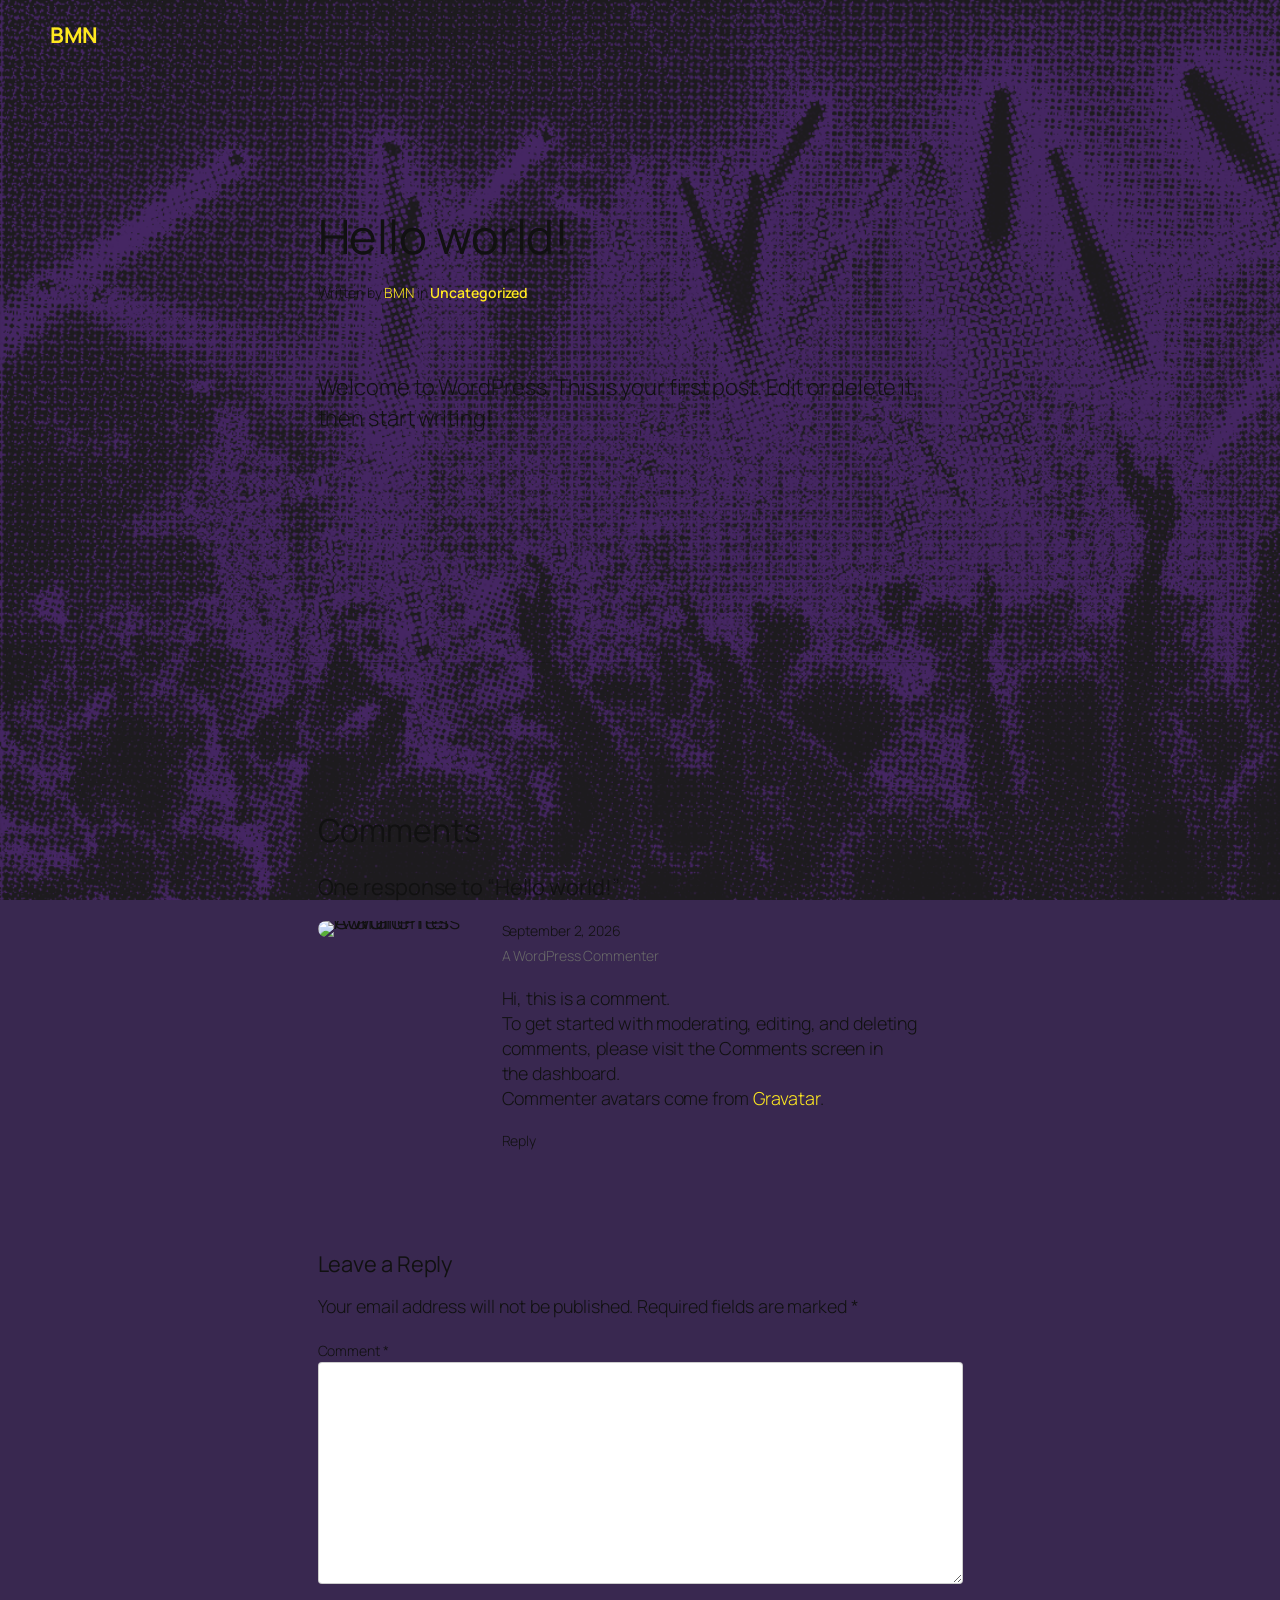
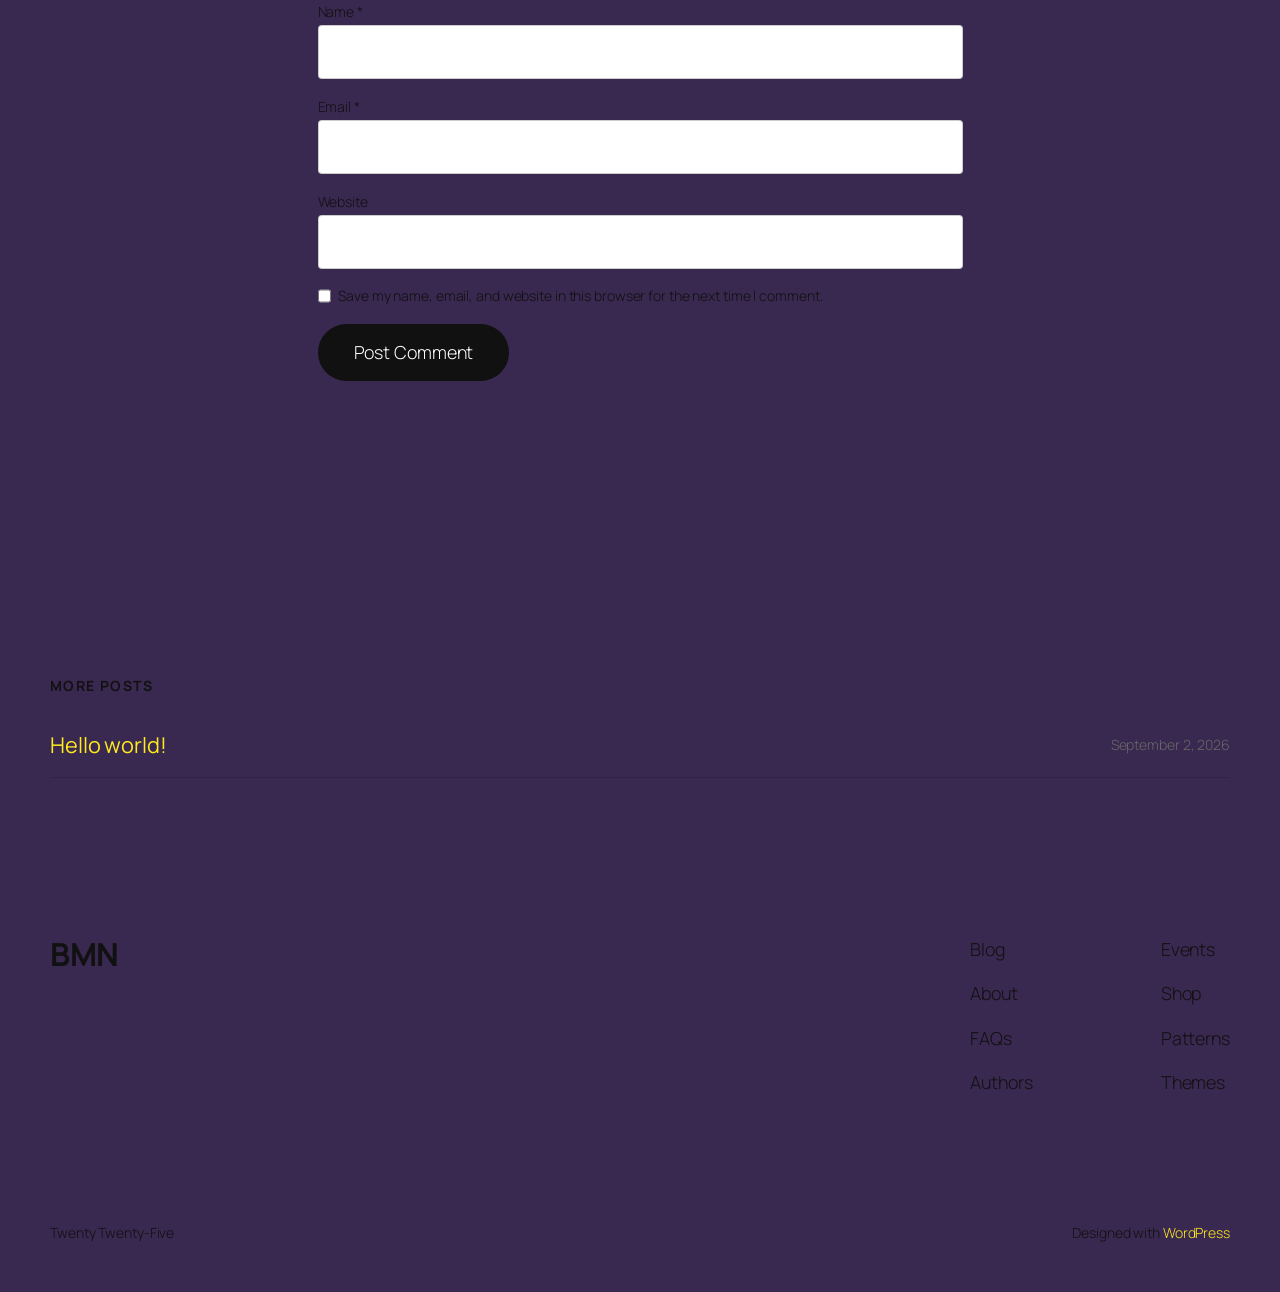
==== commit 9f5b6c6f: "Update text and links" ====
--- a/hello-world/index.html
+++ b/hello-world/index.html
@@ -116,7 +116,7 @@
 /*# sourceURL=/wp-includes/css/dist/block-library/common.min.css */
 </style>
 <style id="global-styles-inline-css">
-:root{--wp--preset--aspect-ratio--square: 1;--wp--preset--aspect-ratio--4-3: 4/3;--wp--preset--aspect-ratio--3-4: 3/4;--wp--preset--aspect-ratio--3-2: 3/2;--wp--preset--aspect-ratio--2-3: 2/3;--wp--preset--aspect-ratio--16-9: 16/9;--wp--preset--aspect-ratio--9-16: 9/16;--wp--preset--color--black: #000000;--wp--preset--color--cyan-bluish-gray: #abb8c3;--wp--preset--color--white: #ffffff;--wp--preset--color--pale-pink: #f78da7;--wp--preset--color--vivid-red: #cf2e2e;--wp--preset--color--luminous-vivid-orange: #ff6900;--wp--preset--color--luminous-vivid-amber: #fcb900;--wp--preset--color--light-green-cyan: #7bdcb5;--wp--preset--color--vivid-green-cyan: #00d084;--wp--preset--color--pale-cyan-blue: #8ed1fc;--wp--preset--color--vivid-cyan-blue: #0693e3;--wp--preset--color--vivid-purple: #9b51e0;--wp--preset--color--base: #FFFFFF;--wp--preset--color--contrast: #111111;--wp--preset--color--accent-1: #FFEE58;--wp--preset--color--accent-2: #F6CFF4;--wp--preset--color--accent-3: #503AA8;--wp--preset--color--accent-4: #686868;--wp--preset--color--accent-5: #FBFAF3;--wp--preset--color--accent-6: color-mix(in srgb, currentColor 20%, transparent);--wp--preset--gradient--vivid-cyan-blue-to-vivid-purple: linear-gradient(135deg,rgb(6,147,227) 0%,rgb(155,81,224) 100%);--wp--preset--gradient--light-green-cyan-to-vivid-green-cyan: linear-gradient(135deg,rgb(122,220,180) 0%,rgb(0,208,130) 100%);--wp--preset--gradient--luminous-vivid-amber-to-luminous-vivid-orange: linear-gradient(135deg,rgb(252,185,0) 0%,rgb(255,105,0) 100%);--wp--preset--gradient--luminous-vivid-orange-to-vivid-red: linear-gradient(135deg,rgb(255,105,0) 0%,rgb(207,46,46) 100%);--wp--preset--gradient--very-light-gray-to-cyan-bluish-gray: linear-gradient(135deg,rgb(238,238,238) 0%,rgb(169,184,195) 100%);--wp--preset--gradient--cool-to-warm-spectrum: linear-gradient(135deg,rgb(74,234,220) 0%,rgb(151,120,209) 20%,rgb(207,42,186) 40%,rgb(238,44,130) 60%,rgb(251,105,98) 80%,rgb(254,248,76) 100%);--wp--preset--gradient--blush-light-purple: linear-gradient(135deg,rgb(255,206,236) 0%,rgb(152,150,240) 100%);--wp--preset--gradient--blush-bordeaux: linear-gradient(135deg,rgb(254,205,165) 0%,rgb(254,45,45) 50%,rgb(107,0,62) 100%);--wp--preset--gradient--luminous-dusk: linear-gradient(135deg,rgb(255,203,112) 0%,rgb(199,81,192) 50%,rgb(65,88,208) 100%);--wp--preset--gradient--pale-ocean: linear-gradient(135deg,rgb(255,245,203) 0%,rgb(182,227,212) 50%,rgb(51,167,181) 100%);--wp--preset--gradient--electric-grass: linear-gradient(135deg,rgb(202,248,128) 0%,rgb(113,206,126) 100%);--wp--preset--gradient--midnight: linear-gradient(135deg,rgb(2,3,129) 0%,rgb(40,116,252) 100%);--wp--preset--font-size--small: 0.875rem;--wp--preset--font-size--medium: clamp(1rem, 1rem + ((1vw - 0.2rem) * 0.196), 1.125rem);--wp--preset--font-size--large: clamp(1.125rem, 1.125rem + ((1vw - 0.2rem) * 0.392), 1.375rem);--wp--preset--font-size--x-large: clamp(1.75rem, 1.75rem + ((1vw - 0.2rem) * 0.392), 2rem);--wp--preset--font-size--xx-large: clamp(2.15rem, 2.15rem + ((1vw - 0.2rem) * 1.333), 3rem);--wp--preset--font-family--manrope: Manrope, sans-serif;--wp--preset--font-family--fira-code: "Fira Code", monospace;--wp--preset--spacing--20: 10px;--wp--preset--spacing--30: 20px;--wp--preset--spacing--40: 30px;--wp--preset--spacing--50: clamp(30px, 5vw, 50px);--wp--preset--spacing--60: clamp(30px, 7vw, 70px);--wp--preset--spacing--70: clamp(50px, 7vw, 90px);--wp--preset--spacing--80: clamp(70px, 10vw, 140px);--wp--preset--shadow--natural: 6px 6px 9px rgba(0, 0, 0, 0.2);--wp--preset--shadow--deep: 12px 12px 50px rgba(0, 0, 0, 0.4);--wp--preset--shadow--sharp: 6px 6px 0px rgba(0, 0, 0, 0.2);--wp--preset--shadow--outlined: 6px 6px 0px -3px rgb(255, 255, 255), 6px 6px rgb(0, 0, 0);--wp--preset--shadow--crisp: 6px 6px 0px rgb(0, 0, 0);}.wp-block-button{--wp--preset--dimension--25: 25%;--wp--preset--dimension--50: 50%;--wp--preset--dimension--75: 75%;--wp--preset--dimension--100: 100%;}:root { --wp--style--global--content-size: 645px;--wp--style--global--wide-size: 1340px; }:where(body) { margin: 0; }.wp-site-blocks { padding-top: var(--wp--style--root--padding-top); padding-bottom: var(--wp--style--root--padding-bottom); }.has-global-padding { padding-right: var(--wp--style--root--padding-right); padding-left: var(--wp--style--root--padding-left); }.has-global-padding > .alignfull { margin-right: calc(var(--wp--style--root--padding-right) * -1); margin-left: calc(var(--wp--style--root--padding-left) * -1); }.has-global-padding :where(:not(.alignfull.is-layout-flow) > .has-global-padding:not(.wp-block-block, .alignfull)) { padding-right: 0; padding-left: 0; }.has-global-padding :where(:not(.alignfull.is-layout-flow) > .has-global-padding:not(.wp-block-block, .alignfull)) > .alignfull { margin-left: 0; margin-right: 0; }.wp-site-blocks > .alignleft { float: left; margin-right: 2em; }.wp-site-blocks > .alignright { float: right; margin-left: 2em; }.wp-site-blocks > .aligncenter { justify-content: center; margin-left: auto; margin-right: auto; }:where(.wp-site-blocks) > * { margin-block-start: 1.2rem; margin-block-end: 0; }:where(.wp-site-blocks) > :first-child { margin-block-start: 0; }:where(.wp-site-blocks) > :last-child { margin-block-end: 0; }:root { --wp--style--block-gap: 1.2rem; }:root :where(.is-layout-flow) > :first-child{margin-block-start: 0;}:root :where(.is-layout-flow) > :last-child{margin-block-end: 0;}:root :where(.is-layout-flow) > *{margin-block-start: 1.2rem;margin-block-end: 0;}:root :where(.is-layout-constrained) > :first-child{margin-block-start: 0;}:root :where(.is-layout-constrained) > :last-child{margin-block-end: 0;}:root :where(.is-layout-constrained) > *{margin-block-start: 1.2rem;margin-block-end: 0;}:root :where(.is-layout-flex){gap: 1.2rem;}:root :where(.is-layout-grid){gap: 1.2rem;}.is-layout-flow > .alignleft{float: left;margin-inline-start: 0;margin-inline-end: 2em;}.is-layout-flow > .alignright{float: right;margin-inline-start: 2em;margin-inline-end: 0;}.is-layout-flow > .aligncenter{margin-left: auto !important;margin-right: auto !important;}.is-layout-constrained > .alignleft{float: left;margin-inline-start: 0;margin-inline-end: 2em;}.is-layout-constrained > .alignright{float: right;margin-inline-start: 2em;margin-inline-end: 0;}.is-layout-constrained > .aligncenter{margin-left: auto !important;margin-right: auto !important;}.is-layout-constrained > :where(:not(.alignleft):not(.alignright):not(.alignfull)){max-width: var(--wp--style--global--content-size);margin-left: auto !important;margin-right: auto !important;}.is-layout-constrained > .alignwide{max-width: var(--wp--style--global--wide-size);}body .is-layout-flex{display: flex;}.is-layout-flex{flex-wrap: wrap;align-items: center;}.is-layout-flex > :is(*, div){margin: 0;}body .is-layout-grid{display: grid;}.is-layout-grid > :is(*, div){margin: 0;}html{min-height: calc(100% - var(--wp-admin--admin-bar--height, 0px));}body{background-color: #392850;background-image: url('/wp-content/uploads/2026/09/BG3-1.png');background-size: cover;background-attachment: fixed;color: var(--wp--preset--color--contrast);font-family: var(--wp--preset--font-family--manrope);font-size: var(--wp--preset--font-size--large);font-weight: 300;letter-spacing: -0.1px;line-height: 1.4;--wp--style--root--padding-top: 0px;--wp--style--root--padding-right: var(--wp--preset--spacing--50);--wp--style--root--padding-bottom: 0px;--wp--style--root--padding-left: var(--wp--preset--spacing--50);}a:where(:not(.wp-element-button)){color: currentColor;}:root :where(a:where(:not(.wp-element-button)):hover){text-decoration: none;}h1, h2, h3, h4, h5, h6{font-weight: 400;letter-spacing: -0.1px;line-height: 1.125;}h1{font-size: var(--wp--preset--font-size--xx-large);}h2{font-size: var(--wp--preset--font-size--x-large);}h3{font-size: var(--wp--preset--font-size--large);}h4{font-size: var(--wp--preset--font-size--medium);}h5{font-size: var(--wp--preset--font-size--small);letter-spacing: 0.5px;}h6{font-size: var(--wp--preset--font-size--small);font-weight: 700;letter-spacing: 1.4px;text-transform: uppercase;}:root :where(.wp-element-button, .wp-block-button__link){background-color: var(--wp--preset--color--contrast);border-width: 0;color: var(--wp--preset--color--base);font-family: inherit;font-size: var(--wp--preset--font-size--medium);font-style: inherit;font-weight: inherit;letter-spacing: inherit;line-height: inherit;padding-top: 1rem;padding-right: 2.25rem;padding-bottom: 1rem;padding-left: 2.25rem;text-decoration: none;text-transform: inherit;}:root :where(.wp-element-button:hover, .wp-block-button__link:hover){background-color: color-mix(in srgb, var(--wp--preset--color--contrast) 85%, transparent);border-color: transparent;color: var(--wp--preset--color--base);}:root :where(.wp-element-button:focus, .wp-block-button__link:focus){outline-color: var(--wp--preset--color--accent-4);outline-offset: 2px;}:root :where(.wp-element-caption, .wp-block-audio figcaption, .wp-block-embed figcaption, .wp-block-gallery figcaption, .wp-block-image figcaption, .wp-block-table figcaption, .wp-block-video figcaption){font-size: var(--wp--preset--font-size--small);line-height: 1.4;}.has-black-color{color: var(--wp--preset--color--black) !important;}.has-cyan-bluish-gray-color{color: var(--wp--preset--color--cyan-bluish-gray) !important;}.has-white-color{color: var(--wp--preset--color--white) !important;}.has-pale-pink-color{color: var(--wp--preset--color--pale-pink) !important;}.has-vivid-red-color{color: var(--wp--preset--color--vivid-red) !important;}.has-luminous-vivid-orange-color{color: var(--wp--preset--color--luminous-vivid-orange) !important;}.has-luminous-vivid-amber-color{color: var(--wp--preset--color--luminous-vivid-amber) !important;}.has-light-green-cyan-color{color: var(--wp--preset--color--light-green-cyan) !important;}.has-vivid-green-cyan-color{color: var(--wp--preset--color--vivid-green-cyan) !important;}.has-pale-cyan-blue-color{color: var(--wp--preset--color--pale-cyan-blue) !important;}.has-vivid-cyan-blue-color{color: var(--wp--preset--color--vivid-cyan-blue) !important;}.has-vivid-purple-color{color: var(--wp--preset--color--vivid-purple) !important;}.has-base-color{color: var(--wp--preset--color--base) !important;}.has-contrast-color{color: var(--wp--preset--color--contrast) !important;}.has-accent-1-color{color: var(--wp--preset--color--accent-1) !important;}.has-accent-2-color{color: var(--wp--preset--color--accent-2) !important;}.has-accent-3-color{color: var(--wp--preset--color--accent-3) !important;}.has-accent-4-color{color: var(--wp--preset--color--accent-4) !important;}.has-accent-5-color{color: var(--wp--preset--color--accent-5) !important;}.has-accent-6-color{color: var(--wp--preset--color--accent-6) !important;}.has-black-background-color{background-color: var(--wp--preset--color--black) !important;}.has-cyan-bluish-gray-background-color{background-color: var(--wp--preset--color--cyan-bluish-gray) !important;}.has-white-background-color{background-color: var(--wp--preset--color--white) !important;}.has-pale-pink-background-color{background-color: var(--wp--preset--color--pale-pink) !important;}.has-vivid-red-background-color{background-color: var(--wp--preset--color--vivid-red) !important;}.has-luminous-vivid-orange-background-color{background-color: var(--wp--preset--color--luminous-vivid-orange) !important;}.has-luminous-vivid-amber-background-color{background-color: var(--wp--preset--color--luminous-vivid-amber) !important;}.has-light-green-cyan-background-color{background-color: var(--wp--preset--color--light-green-cyan) !important;}.has-vivid-green-cyan-background-color{background-color: var(--wp--preset--color--vivid-green-cyan) !important;}.has-pale-cyan-blue-background-color{background-color: var(--wp--preset--color--pale-cyan-blue) !important;}.has-vivid-cyan-blue-background-color{background-color: var(--wp--preset--color--vivid-cyan-blue) !important;}.has-vivid-purple-background-color{background-color: var(--wp--preset--color--vivid-purple) !important;}.has-base-background-color{background-color: var(--wp--preset--color--base) !important;}.has-contrast-background-color{background-color: var(--wp--preset--color--contrast) !important;}.has-accent-1-background-color{background-color: var(--wp--preset--color--accent-1) !important;}.has-accent-2-background-color{background-color: var(--wp--preset--color--accent-2) !important;}.has-accent-3-background-color{background-color: var(--wp--preset--color--accent-3) !important;}.has-accent-4-background-color{background-color: var(--wp--preset--color--accent-4) !important;}.has-accent-5-background-color{background-color: var(--wp--preset--color--accent-5) !important;}.has-accent-6-background-color{background-color: var(--wp--preset--color--accent-6) !important;}.has-black-border-color{border-color: var(--wp--preset--color--black) !important;}.has-cyan-bluish-gray-border-color{border-color: var(--wp--preset--color--cyan-bluish-gray) !important;}.has-white-border-color{border-color: var(--wp--preset--color--white) !important;}.has-pale-pink-border-color{border-color: var(--wp--preset--color--pale-pink) !important;}.has-vivid-red-border-color{border-color: var(--wp--preset--color--vivid-red) !important;}.has-luminous-vivid-orange-border-color{border-color: var(--wp--preset--color--luminous-vivid-orange) !important;}.has-luminous-vivid-amber-border-color{border-color: var(--wp--preset--color--luminous-vivid-amber) !important;}.has-light-green-cyan-border-color{border-color: var(--wp--preset--color--light-green-cyan) !important;}.has-vivid-green-cyan-border-color{border-color: var(--wp--preset--color--vivid-green-cyan) !important;}.has-pale-cyan-blue-border-color{border-color: var(--wp--preset--color--pale-cyan-blue) !important;}.has-vivid-cyan-blue-border-color{border-color: var(--wp--preset--color--vivid-cyan-blue) !important;}.has-vivid-purple-border-color{border-color: var(--wp--preset--color--vivid-purple) !important;}.has-base-border-color{border-color: var(--wp--preset--color--base) !important;}.has-contrast-border-color{border-color: var(--wp--preset--color--contrast) !important;}.has-accent-1-border-color{border-color: var(--wp--preset--color--accent-1) !important;}.has-accent-2-border-color{border-color: var(--wp--preset--color--accent-2) !important;}.has-accent-3-border-color{border-color: var(--wp--preset--color--accent-3) !important;}.has-accent-4-border-color{border-color: var(--wp--preset--color--accent-4) !important;}.has-accent-5-border-color{border-color: var(--wp--preset--color--accent-5) !important;}.has-accent-6-border-color{border-color: var(--wp--preset--color--accent-6) !important;}.has-vivid-cyan-blue-to-vivid-purple-gradient-background{background: var(--wp--preset--gradient--vivid-cyan-blue-to-vivid-purple) !important;}.has-light-green-cyan-to-vivid-green-cyan-gradient-background{background: var(--wp--preset--gradient--light-green-cyan-to-vivid-green-cyan) !important;}.has-luminous-vivid-amber-to-luminous-vivid-orange-gradient-background{background: var(--wp--preset--gradient--luminous-vivid-amber-to-luminous-vivid-orange) !important;}.has-luminous-vivid-orange-to-vivid-red-gradient-background{background: var(--wp--preset--gradient--luminous-vivid-orange-to-vivid-red) !important;}.has-very-light-gray-to-cyan-bluish-gray-gradient-background{background: var(--wp--preset--gradient--very-light-gray-to-cyan-bluish-gray) !important;}.has-cool-to-warm-spectrum-gradient-background{background: var(--wp--preset--gradient--cool-to-warm-spectrum) !important;}.has-blush-light-purple-gradient-background{background: var(--wp--preset--gradient--blush-light-purple) !important;}.has-blush-bordeaux-gradient-background{background: var(--wp--preset--gradient--blush-bordeaux) !important;}.has-luminous-dusk-gradient-background{background: var(--wp--preset--gradient--luminous-dusk) !important;}.has-pale-ocean-gradient-background{background: var(--wp--preset--gradient--pale-ocean) !important;}.has-electric-grass-gradient-background{background: var(--wp--preset--gradient--electric-grass) !important;}.has-midnight-gradient-background{background: var(--wp--preset--gradient--midnight) !important;}.has-small-font-size{font-size: var(--wp--preset--font-size--small) !important;}.has-medium-font-size{font-size: var(--wp--preset--font-size--medium) !important;}.has-large-font-size{font-size: var(--wp--preset--font-size--large) !important;}.has-x-large-font-size{font-size: var(--wp--preset--font-size--x-large) !important;}.has-xx-large-font-size{font-size: var(--wp--preset--font-size--xx-large) !important;}.has-manrope-font-family{font-family: var(--wp--preset--font-family--manrope) !important;}.has-fira-code-font-family{font-family: var(--wp--preset--font-family--fira-code) !important;}
+:root{--wp--preset--aspect-ratio--square: 1;--wp--preset--aspect-ratio--4-3: 4/3;--wp--preset--aspect-ratio--3-4: 3/4;--wp--preset--aspect-ratio--3-2: 3/2;--wp--preset--aspect-ratio--2-3: 2/3;--wp--preset--aspect-ratio--16-9: 16/9;--wp--preset--aspect-ratio--9-16: 9/16;--wp--preset--color--black: #000000;--wp--preset--color--cyan-bluish-gray: #abb8c3;--wp--preset--color--white: #ffffff;--wp--preset--color--pale-pink: #f78da7;--wp--preset--color--vivid-red: #cf2e2e;--wp--preset--color--luminous-vivid-orange: #ff6900;--wp--preset--color--luminous-vivid-amber: #fcb900;--wp--preset--color--light-green-cyan: #7bdcb5;--wp--preset--color--vivid-green-cyan: #00d084;--wp--preset--color--pale-cyan-blue: #8ed1fc;--wp--preset--color--vivid-cyan-blue: #0693e3;--wp--preset--color--vivid-purple: #9b51e0;--wp--preset--color--base: #FFFFFF;--wp--preset--color--contrast: #111111;--wp--preset--color--accent-1: #FFEE58;--wp--preset--color--accent-2: #F6CFF4;--wp--preset--color--accent-3: #503AA8;--wp--preset--color--accent-4: #686868;--wp--preset--color--accent-5: #FBFAF3;--wp--preset--color--accent-6: color-mix(in srgb, currentColor 20%, transparent);--wp--preset--gradient--vivid-cyan-blue-to-vivid-purple: linear-gradient(135deg,rgb(6,147,227) 0%,rgb(155,81,224) 100%);--wp--preset--gradient--light-green-cyan-to-vivid-green-cyan: linear-gradient(135deg,rgb(122,220,180) 0%,rgb(0,208,130) 100%);--wp--preset--gradient--luminous-vivid-amber-to-luminous-vivid-orange: linear-gradient(135deg,rgb(252,185,0) 0%,rgb(255,105,0) 100%);--wp--preset--gradient--luminous-vivid-orange-to-vivid-red: linear-gradient(135deg,rgb(255,105,0) 0%,rgb(207,46,46) 100%);--wp--preset--gradient--very-light-gray-to-cyan-bluish-gray: linear-gradient(135deg,rgb(238,238,238) 0%,rgb(169,184,195) 100%);--wp--preset--gradient--cool-to-warm-spectrum: linear-gradient(135deg,rgb(74,234,220) 0%,rgb(151,120,209) 20%,rgb(207,42,186) 40%,rgb(238,44,130) 60%,rgb(251,105,98) 80%,rgb(254,248,76) 100%);--wp--preset--gradient--blush-light-purple: linear-gradient(135deg,rgb(255,206,236) 0%,rgb(152,150,240) 100%);--wp--preset--gradient--blush-bordeaux: linear-gradient(135deg,rgb(254,205,165) 0%,rgb(254,45,45) 50%,rgb(107,0,62) 100%);--wp--preset--gradient--luminous-dusk: linear-gradient(135deg,rgb(255,203,112) 0%,rgb(199,81,192) 50%,rgb(65,88,208) 100%);--wp--preset--gradient--pale-ocean: linear-gradient(135deg,rgb(255,245,203) 0%,rgb(182,227,212) 50%,rgb(51,167,181) 100%);--wp--preset--gradient--electric-grass: linear-gradient(135deg,rgb(202,248,128) 0%,rgb(113,206,126) 100%);--wp--preset--gradient--midnight: linear-gradient(135deg,rgb(2,3,129) 0%,rgb(40,116,252) 100%);--wp--preset--font-size--small: 0.875rem;--wp--preset--font-size--medium: clamp(1rem, 1rem + ((1vw - 0.2rem) * 0.196), 1.125rem);--wp--preset--font-size--large: clamp(1.125rem, 1.125rem + ((1vw - 0.2rem) * 0.392), 1.375rem);--wp--preset--font-size--x-large: clamp(1.75rem, 1.75rem + ((1vw - 0.2rem) * 0.392), 2rem);--wp--preset--font-size--xx-large: clamp(2.15rem, 2.15rem + ((1vw - 0.2rem) * 1.333), 3rem);--wp--preset--font-family--manrope: Manrope, sans-serif;--wp--preset--font-family--fira-code: "Fira Code", monospace;--wp--preset--spacing--20: 10px;--wp--preset--spacing--30: 20px;--wp--preset--spacing--40: 30px;--wp--preset--spacing--50: clamp(30px, 5vw, 50px);--wp--preset--spacing--60: clamp(30px, 7vw, 70px);--wp--preset--spacing--70: clamp(50px, 7vw, 90px);--wp--preset--spacing--80: clamp(70px, 10vw, 140px);--wp--preset--shadow--natural: 6px 6px 9px rgba(0, 0, 0, 0.2);--wp--preset--shadow--deep: 12px 12px 50px rgba(0, 0, 0, 0.4);--wp--preset--shadow--sharp: 6px 6px 0px rgba(0, 0, 0, 0.2);--wp--preset--shadow--outlined: 6px 6px 0px -3px rgb(255, 255, 255), 6px 6px rgb(0, 0, 0);--wp--preset--shadow--crisp: 6px 6px 0px rgb(0, 0, 0);}.wp-block-button{--wp--preset--dimension--25: 25%;--wp--preset--dimension--50: 50%;--wp--preset--dimension--75: 75%;--wp--preset--dimension--100: 100%;}:root { --wp--style--global--content-size: 645px;--wp--style--global--wide-size: 1340px; }:where(body) { margin: 0; }.wp-site-blocks { padding-top: var(--wp--style--root--padding-top); padding-bottom: var(--wp--style--root--padding-bottom); }.has-global-padding { padding-right: var(--wp--style--root--padding-right); padding-left: var(--wp--style--root--padding-left); }.has-global-padding > .alignfull { margin-right: calc(var(--wp--style--root--padding-right) * -1); margin-left: calc(var(--wp--style--root--padding-left) * -1); }.has-global-padding :where(:not(.alignfull.is-layout-flow) > .has-global-padding:not(.wp-block-block, .alignfull)) { padding-right: 0; padding-left: 0; }.has-global-padding :where(:not(.alignfull.is-layout-flow) > .has-global-padding:not(.wp-block-block, .alignfull)) > .alignfull { margin-left: 0; margin-right: 0; }.wp-site-blocks > .alignleft { float: left; margin-right: 2em; }.wp-site-blocks > .alignright { float: right; margin-left: 2em; }.wp-site-blocks > .aligncenter { justify-content: center; margin-left: auto; margin-right: auto; }:where(.wp-site-blocks) > * { margin-block-start: 1.2rem; margin-block-end: 0; }:where(.wp-site-blocks) > :first-child { margin-block-start: 0; }:where(.wp-site-blocks) > :last-child { margin-block-end: 0; }:root { --wp--style--block-gap: 1.2rem; }:root :where(.is-layout-flow) > :first-child{margin-block-start: 0;}:root :where(.is-layout-flow) > :last-child{margin-block-end: 0;}:root :where(.is-layout-flow) > *{margin-block-start: 1.2rem;margin-block-end: 0;}:root :where(.is-layout-constrained) > :first-child{margin-block-start: 0;}:root :where(.is-layout-constrained) > :last-child{margin-block-end: 0;}:root :where(.is-layout-constrained) > *{margin-block-start: 1.2rem;margin-block-end: 0;}:root :where(.is-layout-flex){gap: 1.2rem;}:root :where(.is-layout-grid){gap: 1.2rem;}.is-layout-flow > .alignleft{float: left;margin-inline-start: 0;margin-inline-end: 2em;}.is-layout-flow > .alignright{float: right;margin-inline-start: 2em;margin-inline-end: 0;}.is-layout-flow > .aligncenter{margin-left: auto !important;margin-right: auto !important;}.is-layout-constrained > .alignleft{float: left;margin-inline-start: 0;margin-inline-end: 2em;}.is-layout-constrained > .alignright{float: right;margin-inline-start: 2em;margin-inline-end: 0;}.is-layout-constrained > .aligncenter{margin-left: auto !important;margin-right: auto !important;}.is-layout-constrained > :where(:not(.alignleft):not(.alignright):not(.alignfull)){max-width: var(--wp--style--global--content-size);margin-left: auto !important;margin-right: auto !important;}.is-layout-constrained > .alignwide{max-width: var(--wp--style--global--wide-size);}body .is-layout-flex{display: flex;}.is-layout-flex{flex-wrap: wrap;align-items: center;}.is-layout-flex > :is(*, div){margin: 0;}body .is-layout-grid{display: grid;}.is-layout-grid > :is(*, div){margin: 0;}html{min-height: calc(100% - var(--wp-admin--admin-bar--height, 0px));}body{background-color: #392850;background-image: url('/wp-content/uploads/2026/09/BG3-1.png');background-size: cover;background-attachment: fixed;color: var(--wp--preset--color--contrast);font-family: var(--wp--preset--font-family--manrope);font-size: var(--wp--preset--font-size--large);font-weight: 300;letter-spacing: -0.1px;line-height: 1.4;--wp--style--root--padding-top: 0px;--wp--style--root--padding-right: var(--wp--preset--spacing--50);--wp--style--root--padding-bottom: 0px;--wp--style--root--padding-left: var(--wp--preset--spacing--50);}a:where(:not(.wp-element-button)){color: #ffe91f;text-decoration: none;}:root :where(a:where(:not(.wp-element-button)):hover){text-decoration: none;}h1, h2, h3, h4, h5, h6{font-weight: 400;letter-spacing: -0.1px;line-height: 1.125;}h1{font-size: var(--wp--preset--font-size--xx-large);}h2{font-size: var(--wp--preset--font-size--x-large);}h3{font-size: var(--wp--preset--font-size--large);}h4{font-size: var(--wp--preset--font-size--medium);}h5{font-size: var(--wp--preset--font-size--small);letter-spacing: 0.5px;}h6{font-size: var(--wp--preset--font-size--small);font-weight: 700;letter-spacing: 1.4px;text-transform: uppercase;}:root :where(.wp-element-button, .wp-block-button__link){background-color: var(--wp--preset--color--contrast);border-width: 0;color: var(--wp--preset--color--base);font-family: inherit;font-size: var(--wp--preset--font-size--medium);font-style: inherit;font-weight: inherit;letter-spacing: inherit;line-height: inherit;padding-top: 1rem;padding-right: 2.25rem;padding-bottom: 1rem;padding-left: 2.25rem;text-decoration: none;text-transform: inherit;}:root :where(.wp-element-button:hover, .wp-block-button__link:hover){background-color: color-mix(in srgb, var(--wp--preset--color--contrast) 85%, transparent);border-color: transparent;color: var(--wp--preset--color--base);}:root :where(.wp-element-button:focus, .wp-block-button__link:focus){outline-color: var(--wp--preset--color--accent-4);outline-offset: 2px;}:root :where(.wp-element-caption, .wp-block-audio figcaption, .wp-block-embed figcaption, .wp-block-gallery figcaption, .wp-block-image figcaption, .wp-block-table figcaption, .wp-block-video figcaption){font-size: var(--wp--preset--font-size--small);line-height: 1.4;}.has-black-color{color: var(--wp--preset--color--black) !important;}.has-cyan-bluish-gray-color{color: var(--wp--preset--color--cyan-bluish-gray) !important;}.has-white-color{color: var(--wp--preset--color--white) !important;}.has-pale-pink-color{color: var(--wp--preset--color--pale-pink) !important;}.has-vivid-red-color{color: var(--wp--preset--color--vivid-red) !important;}.has-luminous-vivid-orange-color{color: var(--wp--preset--color--luminous-vivid-orange) !important;}.has-luminous-vivid-amber-color{color: var(--wp--preset--color--luminous-vivid-amber) !important;}.has-light-green-cyan-color{color: var(--wp--preset--color--light-green-cyan) !important;}.has-vivid-green-cyan-color{color: var(--wp--preset--color--vivid-green-cyan) !important;}.has-pale-cyan-blue-color{color: var(--wp--preset--color--pale-cyan-blue) !important;}.has-vivid-cyan-blue-color{color: var(--wp--preset--color--vivid-cyan-blue) !important;}.has-vivid-purple-color{color: var(--wp--preset--color--vivid-purple) !important;}.has-base-color{color: var(--wp--preset--color--base) !important;}.has-contrast-color{color: var(--wp--preset--color--contrast) !important;}.has-accent-1-color{color: var(--wp--preset--color--accent-1) !important;}.has-accent-2-color{color: var(--wp--preset--color--accent-2) !important;}.has-accent-3-color{color: var(--wp--preset--color--accent-3) !important;}.has-accent-4-color{color: var(--wp--preset--color--accent-4) !important;}.has-accent-5-color{color: var(--wp--preset--color--accent-5) !important;}.has-accent-6-color{color: var(--wp--preset--color--accent-6) !important;}.has-black-background-color{background-color: var(--wp--preset--color--black) !important;}.has-cyan-bluish-gray-background-color{background-color: var(--wp--preset--color--cyan-bluish-gray) !important;}.has-white-background-color{background-color: var(--wp--preset--color--white) !important;}.has-pale-pink-background-color{background-color: var(--wp--preset--color--pale-pink) !important;}.has-vivid-red-background-color{background-color: var(--wp--preset--color--vivid-red) !important;}.has-luminous-vivid-orange-background-color{background-color: var(--wp--preset--color--luminous-vivid-orange) !important;}.has-luminous-vivid-amber-background-color{background-color: var(--wp--preset--color--luminous-vivid-amber) !important;}.has-light-green-cyan-background-color{background-color: var(--wp--preset--color--light-green-cyan) !important;}.has-vivid-green-cyan-background-color{background-color: var(--wp--preset--color--vivid-green-cyan) !important;}.has-pale-cyan-blue-background-color{background-color: var(--wp--preset--color--pale-cyan-blue) !important;}.has-vivid-cyan-blue-background-color{background-color: var(--wp--preset--color--vivid-cyan-blue) !important;}.has-vivid-purple-background-color{background-color: var(--wp--preset--color--vivid-purple) !important;}.has-base-background-color{background-color: var(--wp--preset--color--base) !important;}.has-contrast-background-color{background-color: var(--wp--preset--color--contrast) !important;}.has-accent-1-background-color{background-color: var(--wp--preset--color--accent-1) !important;}.has-accent-2-background-color{background-color: var(--wp--preset--color--accent-2) !important;}.has-accent-3-background-color{background-color: var(--wp--preset--color--accent-3) !important;}.has-accent-4-background-color{background-color: var(--wp--preset--color--accent-4) !important;}.has-accent-5-background-color{background-color: var(--wp--preset--color--accent-5) !important;}.has-accent-6-background-color{background-color: var(--wp--preset--color--accent-6) !important;}.has-black-border-color{border-color: var(--wp--preset--color--black) !important;}.has-cyan-bluish-gray-border-color{border-color: var(--wp--preset--color--cyan-bluish-gray) !important;}.has-white-border-color{border-color: var(--wp--preset--color--white) !important;}.has-pale-pink-border-color{border-color: var(--wp--preset--color--pale-pink) !important;}.has-vivid-red-border-color{border-color: var(--wp--preset--color--vivid-red) !important;}.has-luminous-vivid-orange-border-color{border-color: var(--wp--preset--color--luminous-vivid-orange) !important;}.has-luminous-vivid-amber-border-color{border-color: var(--wp--preset--color--luminous-vivid-amber) !important;}.has-light-green-cyan-border-color{border-color: var(--wp--preset--color--light-green-cyan) !important;}.has-vivid-green-cyan-border-color{border-color: var(--wp--preset--color--vivid-green-cyan) !important;}.has-pale-cyan-blue-border-color{border-color: var(--wp--preset--color--pale-cyan-blue) !important;}.has-vivid-cyan-blue-border-color{border-color: var(--wp--preset--color--vivid-cyan-blue) !important;}.has-vivid-purple-border-color{border-color: var(--wp--preset--color--vivid-purple) !important;}.has-base-border-color{border-color: var(--wp--preset--color--base) !important;}.has-contrast-border-color{border-color: var(--wp--preset--color--contrast) !important;}.has-accent-1-border-color{border-color: var(--wp--preset--color--accent-1) !important;}.has-accent-2-border-color{border-color: var(--wp--preset--color--accent-2) !important;}.has-accent-3-border-color{border-color: var(--wp--preset--color--accent-3) !important;}.has-accent-4-border-color{border-color: var(--wp--preset--color--accent-4) !important;}.has-accent-5-border-color{border-color: var(--wp--preset--color--accent-5) !important;}.has-accent-6-border-color{border-color: var(--wp--preset--color--accent-6) !important;}.has-vivid-cyan-blue-to-vivid-purple-gradient-background{background: var(--wp--preset--gradient--vivid-cyan-blue-to-vivid-purple) !important;}.has-light-green-cyan-to-vivid-green-cyan-gradient-background{background: var(--wp--preset--gradient--light-green-cyan-to-vivid-green-cyan) !important;}.has-luminous-vivid-amber-to-luminous-vivid-orange-gradient-background{background: var(--wp--preset--gradient--luminous-vivid-amber-to-luminous-vivid-orange) !important;}.has-luminous-vivid-orange-to-vivid-red-gradient-background{background: var(--wp--preset--gradient--luminous-vivid-orange-to-vivid-red) !important;}.has-very-light-gray-to-cyan-bluish-gray-gradient-background{background: var(--wp--preset--gradient--very-light-gray-to-cyan-bluish-gray) !important;}.has-cool-to-warm-spectrum-gradient-background{background: var(--wp--preset--gradient--cool-to-warm-spectrum) !important;}.has-blush-light-purple-gradient-background{background: var(--wp--preset--gradient--blush-light-purple) !important;}.has-blush-bordeaux-gradient-background{background: var(--wp--preset--gradient--blush-bordeaux) !important;}.has-luminous-dusk-gradient-background{background: var(--wp--preset--gradient--luminous-dusk) !important;}.has-pale-ocean-gradient-background{background: var(--wp--preset--gradient--pale-ocean) !important;}.has-electric-grass-gradient-background{background: var(--wp--preset--gradient--electric-grass) !important;}.has-midnight-gradient-background{background: var(--wp--preset--gradient--midnight) !important;}.has-small-font-size{font-size: var(--wp--preset--font-size--small) !important;}.has-medium-font-size{font-size: var(--wp--preset--font-size--medium) !important;}.has-large-font-size{font-size: var(--wp--preset--font-size--large) !important;}.has-x-large-font-size{font-size: var(--wp--preset--font-size--x-large) !important;}.has-xx-large-font-size{font-size: var(--wp--preset--font-size--xx-large) !important;}.has-manrope-font-family{font-family: var(--wp--preset--font-family--manrope) !important;}.has-fira-code-font-family{font-family: var(--wp--preset--font-family--fira-code) !important;}
 :root :where(.wp-block-columns-is-layout-flow) > :first-child{margin-block-start: 0;}:root :where(.wp-block-columns-is-layout-flow) > :last-child{margin-block-end: 0;}:root :where(.wp-block-columns-is-layout-flow) > *{margin-block-start: var(--wp--preset--spacing--50);margin-block-end: 0;}:root :where(.wp-block-columns-is-layout-constrained) > :first-child{margin-block-start: 0;}:root :where(.wp-block-columns-is-layout-constrained) > :last-child{margin-block-end: 0;}:root :where(.wp-block-columns-is-layout-constrained) > *{margin-block-start: var(--wp--preset--spacing--50);margin-block-end: 0;}:root :where(.wp-block-columns-is-layout-flex){gap: var(--wp--preset--spacing--50);}:root :where(.wp-block-columns-is-layout-grid){gap: var(--wp--preset--spacing--50);}
 :root :where(.wp-block-avatar img){border-radius: 100px;}
 :root :where(.wp-block-buttons-is-layout-flow) > :first-child{margin-block-start: 0;}:root :where(.wp-block-buttons-is-layout-flow) > :last-child{margin-block-end: 0;}:root :where(.wp-block-buttons-is-layout-flow) > *{margin-block-start: 16px;margin-block-end: 0;}:root :where(.wp-block-buttons-is-layout-constrained) > :first-child{margin-block-start: 0;}:root :where(.wp-block-buttons-is-layout-constrained) > :last-child{margin-block-end: 0;}:root :where(.wp-block-buttons-is-layout-constrained) > *{margin-block-start: 16px;margin-block-end: 0;}:root :where(.wp-block-buttons-is-layout-flex){gap: 16px;}:root :where(.wp-block-buttons-is-layout-grid){gap: 16px;}
@@ -142,6 +142,8 @@
 :root :where(.wp-block-navigation){font-size: var(--wp--preset--font-size--medium);}
 :root :where(.wp-block-navigation a:where(:not(.wp-element-button))){text-decoration: none;}
 :root :where(.wp-block-navigation a:where(:not(.wp-element-button)):hover){text-decoration: underline;}
+:root :where(p a:where(:not(.wp-element-button))){color: #ffe91f;}
+:root :where(p a:where(:not(.wp-element-button)):hover){color: #fb10d9;}
 /*# sourceURL=global-styles-inline-css */
 </style>
 <style id="block-style-variation-styles-inline-css">
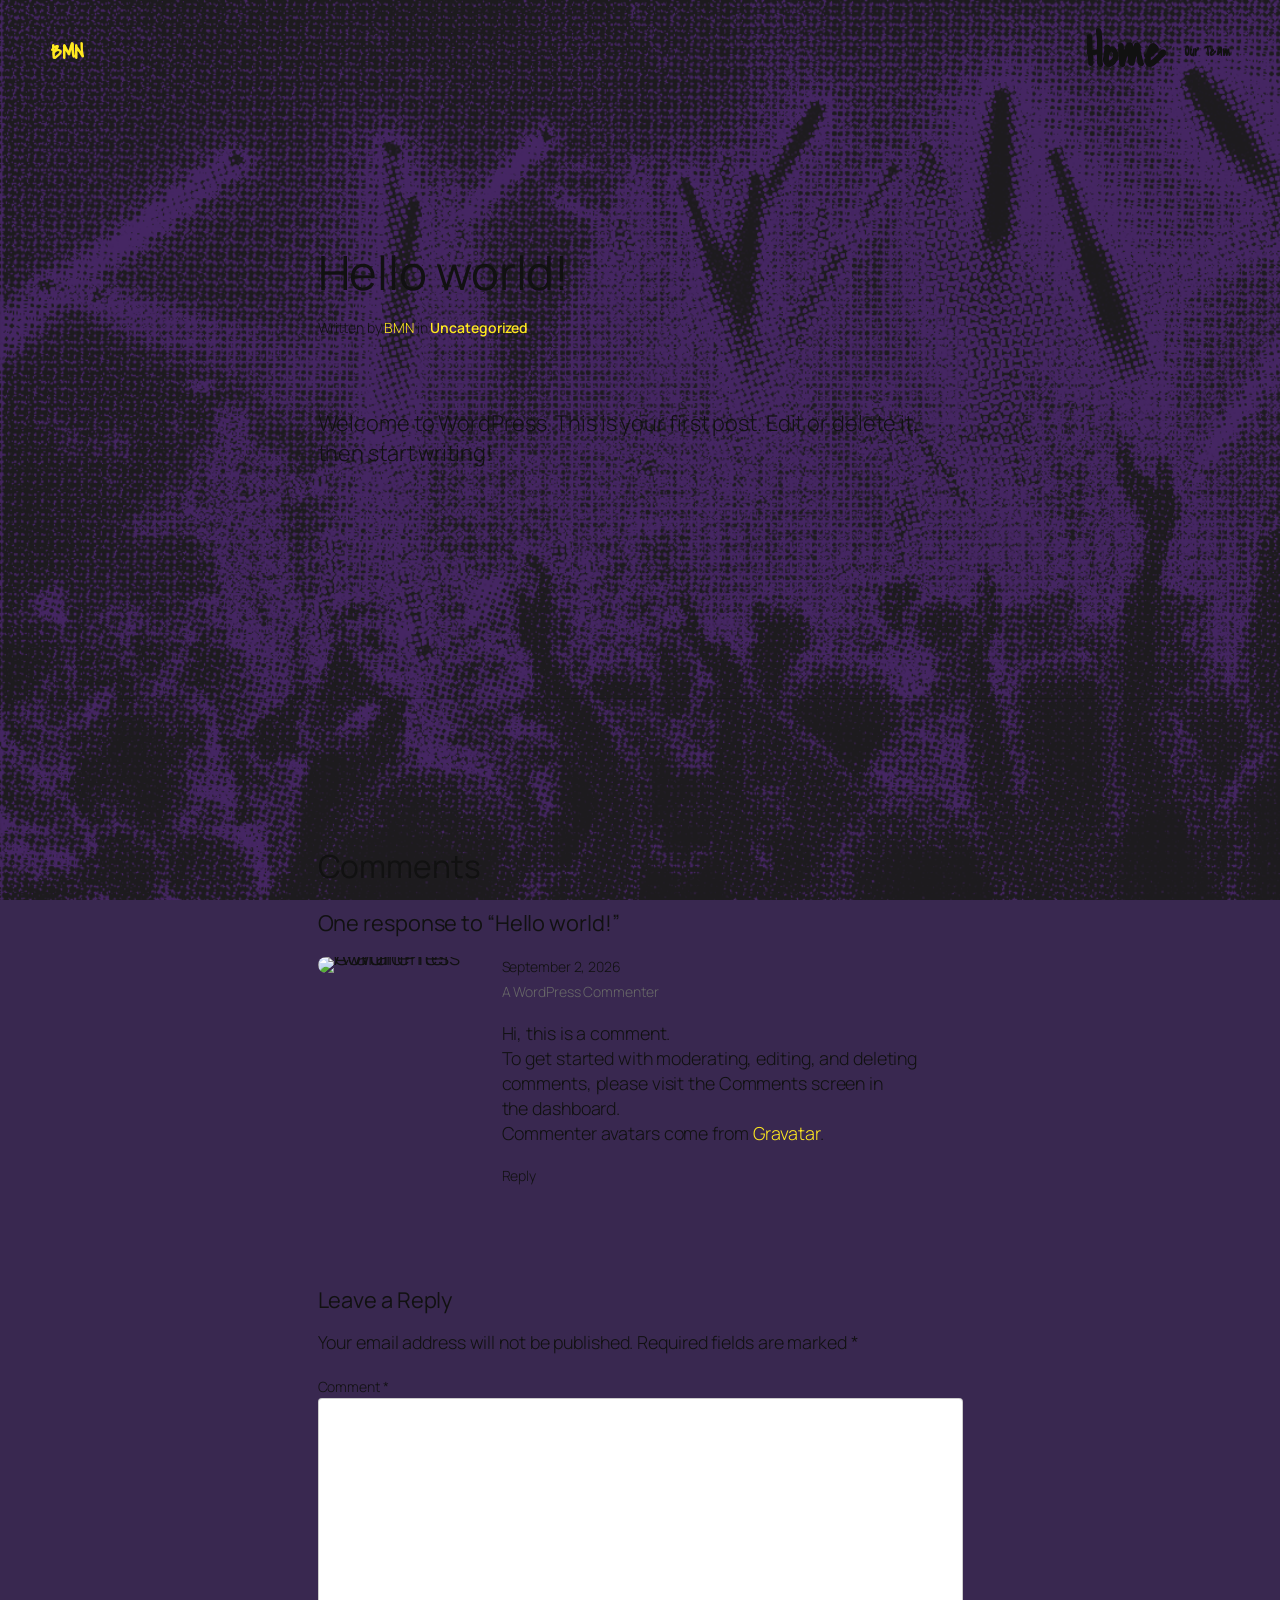
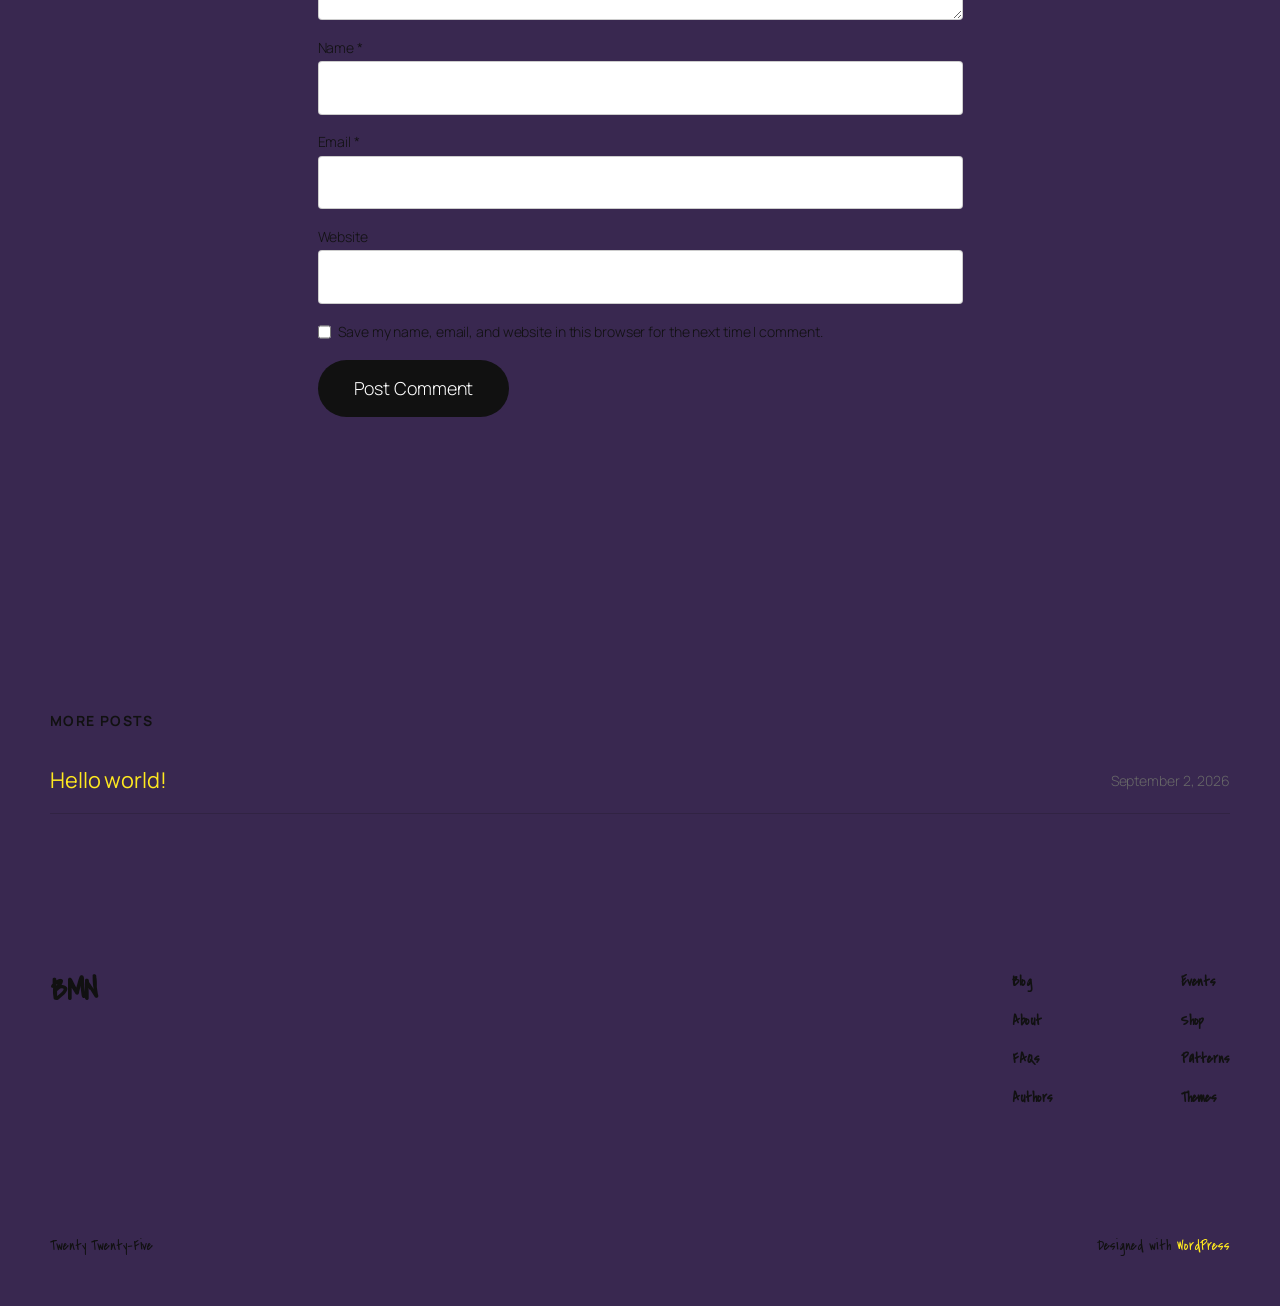
==== commit a1dd76f5: "Tried adding our team page, changes to homepage" ====
--- a/hello-world/index.html
+++ b/hello-world/index.html
@@ -18,7 +18,11 @@
 .wp-block-site-title{box-sizing:border-box}.wp-block-site-title :where(a){color:inherit;font-family:inherit;font-size:inherit;font-style:inherit;font-weight:inherit;letter-spacing:inherit;line-height:inherit;text-decoration:inherit}
 /*# sourceURL=/wp-includes/blocks/site-title/style.min.css */
 </style>
-<link rel="stylesheet" id="wp-block-navigation-css" href="/wp-includes/blocks/navigation/style.min.css?ver=7.1" media="all">
+<style id="wp-block-navigation-link-inline-css">
+.wp-block-navigation .wp-block-navigation-item__label{overflow-wrap:break-word}.wp-block-navigation .wp-block-navigation-item__description{display:none}.link-ui-tools{outline:1px solid #f0f0f0;padding:8px}.link-ui-block-inserter{padding-top:8px}.link-ui-block-inserter__back{margin-left:8px;text-transform:uppercase}
+/*# sourceURL=/wp-includes/blocks/navigation-link/style.min.css */
+</style>
+<link rel="stylesheet" id="wp-block-navigation-css" href="/wp-includes/blocks/navigation/style.min.css?ver=7.1.3" media="all">
 <style id="wp-block-group-inline-css">
 .wp-block-group{box-sizing:border-box}:where(.wp-block-group.wp-block-group-is-layout-constrained){position:relative}
 /*# sourceURL=/wp-includes/blocks/group/style.min.css */
@@ -107,16 +111,135 @@
 .wp-block-columns{box-sizing:border-box;display:flex;flex-wrap:wrap!important}@media (min-width:782px){.wp-block-columns{flex-wrap:nowrap!important}}.wp-block-columns{align-items:normal!important}.wp-block-columns.are-vertically-aligned-top{align-items:flex-start}.wp-block-columns.are-vertically-aligned-center{align-items:center}.wp-block-columns.are-vertically-aligned-bottom{align-items:flex-end}@media (max-width:781px){.wp-block-columns:not(.is-not-stacked-on-mobile)>.wp-block-column{flex-basis:100%!important}}@media (min-width:782px){.wp-block-columns:not(.is-not-stacked-on-mobile)>.wp-block-column{flex-basis:0;flex-grow:1}.wp-block-columns:not(.is-not-stacked-on-mobile)>.wp-block-column[style*=flex-basis]{flex-grow:0}}.wp-block-columns.is-not-stacked-on-mobile{flex-wrap:nowrap!important}.wp-block-columns.is-not-stacked-on-mobile>.wp-block-column{flex-basis:0;flex-grow:1}.wp-block-columns.is-not-stacked-on-mobile>.wp-block-column[style*=flex-basis]{flex-grow:0}:where(.wp-block-columns){margin-bottom:1.75em}:where(.wp-block-columns.has-background){padding:1.25em 2.375em}.wp-block-column{flex-grow:1;min-width:0;overflow-wrap:break-word;word-break:break-word}.wp-block-column.is-vertically-aligned-top{align-self:flex-start}.wp-block-column.is-vertically-aligned-center{align-self:center}.wp-block-column.is-vertically-aligned-bottom{align-self:flex-end}.wp-block-column.is-vertically-aligned-stretch{align-self:stretch}.wp-block-column.is-vertically-aligned-bottom,.wp-block-column.is-vertically-aligned-center,.wp-block-column.is-vertically-aligned-top{width:100%}
 /*# sourceURL=/wp-includes/blocks/columns/style.min.css */
 </style>
-<style id="wp-block-navigation-link-inline-css">
-.wp-block-navigation .wp-block-navigation-item__label{overflow-wrap:break-word}.wp-block-navigation .wp-block-navigation-item__description{display:none}.link-ui-tools{outline:1px solid #f0f0f0;padding:8px}.link-ui-block-inserter{padding-top:8px}.link-ui-block-inserter__back{margin-left:8px;text-transform:uppercase}
-/*# sourceURL=/wp-includes/blocks/navigation-link/style.min.css */
-</style>
 <style id="wp-block-library-inline-css">
 :root{--wp-block-synced-color:#7a00df;--wp-block-synced-color--rgb:122,0,223;--wp-bound-block-color:var(--wp-block-synced-color);--wp-editor-canvas-background:#ddd;--wp-admin-theme-color:#007cba;--wp-admin-theme-color--rgb:0,124,186;--wp-admin-theme-color-darker-10:#006ba1;--wp-admin-theme-color-darker-10--rgb:0,107,160.5;--wp-admin-theme-color-darker-20:#005a87;--wp-admin-theme-color-darker-20--rgb:0,90,135;--wp-admin-border-width-focus:2px}@media (min-resolution:192dpi){:root{--wp-admin-border-width-focus:1.5px}}.wp-element-button{cursor:pointer}:root .has-very-light-gray-background-color{background-color:#eee}:root .has-very-dark-gray-background-color{background-color:#313131}:root .has-very-light-gray-color{color:#eee}:root .has-very-dark-gray-color{color:#313131}:root .has-vivid-green-cyan-to-vivid-cyan-blue-gradient-background{background:linear-gradient(135deg,#00d084,#0693e3)}:root .has-purple-crush-gradient-background{background:linear-gradient(135deg,#34e2e4,#4721fb 50%,#ab1dfe)}:root .has-hazy-dawn-gradient-background{background:linear-gradient(135deg,#faaca8,#dad0ec)}:root .has-subdued-olive-gradient-background{background:linear-gradient(135deg,#fafae1,#67a671)}:root .has-atomic-cream-gradient-background{background:linear-gradient(135deg,#fdd79a,#004a59)}:root .has-nightshade-gradient-background{background:linear-gradient(135deg,#330968,#31cdcf)}:root .has-midnight-gradient-background{background:linear-gradient(135deg,#020381,#2874fc)}:root{--wp--preset--font-size--normal:16px;--wp--preset--font-size--huge:42px}.has-regular-font-size{font-size:1em}.has-larger-font-size{font-size:2.625em}.has-normal-font-size{font-size:var(--wp--preset--font-size--normal)}.has-huge-font-size{font-size:var(--wp--preset--font-size--huge)}:root .has-text-align-center{text-align:center}:root .has-text-align-left{text-align:left}:root .has-text-align-right{text-align:right}.has-fit-text{white-space:nowrap!important}#end-resizable-editor-section{display:none}.aligncenter{clear:both}.items-justified-left{justify-content:flex-start}.items-justified-center{justify-content:center}.items-justified-right{justify-content:flex-end}.items-justified-space-between{justify-content:space-between}.screen-reader-text{word-wrap:normal!important;border:0;clip-path:inset(50%);height:1px;margin:-1px;overflow:hidden;padding:0;position:absolute;width:1px;word-break:normal!important}.screen-reader-text:focus{background-color:#ddd;clip-path:none;color:#444;display:block;font-size:1em;height:auto;left:5px;line-height:normal;padding:15px 23px 14px;text-decoration:none;top:5px;width:auto;z-index:100000}html :where(.has-border-color){border-style:solid}html :where([style^=border-color],[style*=";border-color"],[style*="; border-color"]){border-style:solid}html :where([style^=border-top-color],[style*=";border-top-color"],[style*="; border-top-color"]){border-top-style:solid}html :where([style^=border-right-color],[style*=";border-right-color"],[style*="; border-right-color"]){border-right-style:solid}html :where([style^=border-bottom-color],[style*=";border-bottom-color"],[style*="; border-bottom-color"]){border-bottom-style:solid}html :where([style^=border-left-color],[style*=";border-left-color"],[style*="; border-left-color"]){border-left-style:solid}html :where([style^=border-width],[style*=";border-width"],[style*="; border-width"]){border-style:solid}html :where([style^=border-top-width],[style*=";border-top-width"],[style*="; border-top-width"]){border-top-style:solid}html :where([style^=border-right-width],[style*=";border-right-width"],[style*="; border-right-width"]){border-right-style:solid}html :where([style^=border-bottom-width],[style*=";border-bottom-width"],[style*="; border-bottom-width"]){border-bottom-style:solid}html :where([style^=border-left-width],[style*=";border-left-width"],[style*="; border-left-width"]){border-left-style:solid}html :where(img[class*=wp-image-]){height:auto;max-width:100%}:where(figure){margin:0 0 1em}html :where(.is-position-sticky){--wp-admin--admin-bar--position-offset:var(--wp-admin--admin-bar--height,0px)}@media screen and (max-width:600px){html :where(.is-position-sticky){--wp-admin--admin-bar--position-offset:0px}}
 /*# sourceURL=/wp-includes/css/dist/block-library/common.min.css */
 </style>
 <style id="global-styles-inline-css">
-:root{--wp--preset--aspect-ratio--square: 1;--wp--preset--aspect-ratio--4-3: 4/3;--wp--preset--aspect-ratio--3-4: 3/4;--wp--preset--aspect-ratio--3-2: 3/2;--wp--preset--aspect-ratio--2-3: 2/3;--wp--preset--aspect-ratio--16-9: 16/9;--wp--preset--aspect-ratio--9-16: 9/16;--wp--preset--color--black: #000000;--wp--preset--color--cyan-bluish-gray: #abb8c3;--wp--preset--color--white: #ffffff;--wp--preset--color--pale-pink: #f78da7;--wp--preset--color--vivid-red: #cf2e2e;--wp--preset--color--luminous-vivid-orange: #ff6900;--wp--preset--color--luminous-vivid-amber: #fcb900;--wp--preset--color--light-green-cyan: #7bdcb5;--wp--preset--color--vivid-green-cyan: #00d084;--wp--preset--color--pale-cyan-blue: #8ed1fc;--wp--preset--color--vivid-cyan-blue: #0693e3;--wp--preset--color--vivid-purple: #9b51e0;--wp--preset--color--base: #FFFFFF;--wp--preset--color--contrast: #111111;--wp--preset--color--accent-1: #FFEE58;--wp--preset--color--accent-2: #F6CFF4;--wp--preset--color--accent-3: #503AA8;--wp--preset--color--accent-4: #686868;--wp--preset--color--accent-5: #FBFAF3;--wp--preset--color--accent-6: color-mix(in srgb, currentColor 20%, transparent);--wp--preset--gradient--vivid-cyan-blue-to-vivid-purple: linear-gradient(135deg,rgb(6,147,227) 0%,rgb(155,81,224) 100%);--wp--preset--gradient--light-green-cyan-to-vivid-green-cyan: linear-gradient(135deg,rgb(122,220,180) 0%,rgb(0,208,130) 100%);--wp--preset--gradient--luminous-vivid-amber-to-luminous-vivid-orange: linear-gradient(135deg,rgb(252,185,0) 0%,rgb(255,105,0) 100%);--wp--preset--gradient--luminous-vivid-orange-to-vivid-red: linear-gradient(135deg,rgb(255,105,0) 0%,rgb(207,46,46) 100%);--wp--preset--gradient--very-light-gray-to-cyan-bluish-gray: linear-gradient(135deg,rgb(238,238,238) 0%,rgb(169,184,195) 100%);--wp--preset--gradient--cool-to-warm-spectrum: linear-gradient(135deg,rgb(74,234,220) 0%,rgb(151,120,209) 20%,rgb(207,42,186) 40%,rgb(238,44,130) 60%,rgb(251,105,98) 80%,rgb(254,248,76) 100%);--wp--preset--gradient--blush-light-purple: linear-gradient(135deg,rgb(255,206,236) 0%,rgb(152,150,240) 100%);--wp--preset--gradient--blush-bordeaux: linear-gradient(135deg,rgb(254,205,165) 0%,rgb(254,45,45) 50%,rgb(107,0,62) 100%);--wp--preset--gradient--luminous-dusk: linear-gradient(135deg,rgb(255,203,112) 0%,rgb(199,81,192) 50%,rgb(65,88,208) 100%);--wp--preset--gradient--pale-ocean: linear-gradient(135deg,rgb(255,245,203) 0%,rgb(182,227,212) 50%,rgb(51,167,181) 100%);--wp--preset--gradient--electric-grass: linear-gradient(135deg,rgb(202,248,128) 0%,rgb(113,206,126) 100%);--wp--preset--gradient--midnight: linear-gradient(135deg,rgb(2,3,129) 0%,rgb(40,116,252) 100%);--wp--preset--font-size--small: 0.875rem;--wp--preset--font-size--medium: clamp(1rem, 1rem + ((1vw - 0.2rem) * 0.196), 1.125rem);--wp--preset--font-size--large: clamp(1.125rem, 1.125rem + ((1vw - 0.2rem) * 0.392), 1.375rem);--wp--preset--font-size--x-large: clamp(1.75rem, 1.75rem + ((1vw - 0.2rem) * 0.392), 2rem);--wp--preset--font-size--xx-large: clamp(2.15rem, 2.15rem + ((1vw - 0.2rem) * 1.333), 3rem);--wp--preset--font-family--manrope: Manrope, sans-serif;--wp--preset--font-family--fira-code: "Fira Code", monospace;--wp--preset--spacing--20: 10px;--wp--preset--spacing--30: 20px;--wp--preset--spacing--40: 30px;--wp--preset--spacing--50: clamp(30px, 5vw, 50px);--wp--preset--spacing--60: clamp(30px, 7vw, 70px);--wp--preset--spacing--70: clamp(50px, 7vw, 90px);--wp--preset--spacing--80: clamp(70px, 10vw, 140px);--wp--preset--shadow--natural: 6px 6px 9px rgba(0, 0, 0, 0.2);--wp--preset--shadow--deep: 12px 12px 50px rgba(0, 0, 0, 0.4);--wp--preset--shadow--sharp: 6px 6px 0px rgba(0, 0, 0, 0.2);--wp--preset--shadow--outlined: 6px 6px 0px -3px rgb(255, 255, 255), 6px 6px rgb(0, 0, 0);--wp--preset--shadow--crisp: 6px 6px 0px rgb(0, 0, 0);}.wp-block-button{--wp--preset--dimension--25: 25%;--wp--preset--dimension--50: 50%;--wp--preset--dimension--75: 75%;--wp--preset--dimension--100: 100%;}:root { --wp--style--global--content-size: 645px;--wp--style--global--wide-size: 1340px; }:where(body) { margin: 0; }.wp-site-blocks { padding-top: var(--wp--style--root--padding-top); padding-bottom: var(--wp--style--root--padding-bottom); }.has-global-padding { padding-right: var(--wp--style--root--padding-right); padding-left: var(--wp--style--root--padding-left); }.has-global-padding > .alignfull { margin-right: calc(var(--wp--style--root--padding-right) * -1); margin-left: calc(var(--wp--style--root--padding-left) * -1); }.has-global-padding :where(:not(.alignfull.is-layout-flow) > .has-global-padding:not(.wp-block-block, .alignfull)) { padding-right: 0; padding-left: 0; }.has-global-padding :where(:not(.alignfull.is-layout-flow) > .has-global-padding:not(.wp-block-block, .alignfull)) > .alignfull { margin-left: 0; margin-right: 0; }.wp-site-blocks > .alignleft { float: left; margin-right: 2em; }.wp-site-blocks > .alignright { float: right; margin-left: 2em; }.wp-site-blocks > .aligncenter { justify-content: center; margin-left: auto; margin-right: auto; }:where(.wp-site-blocks) > * { margin-block-start: 1.2rem; margin-block-end: 0; }:where(.wp-site-blocks) > :first-child { margin-block-start: 0; }:where(.wp-site-blocks) > :last-child { margin-block-end: 0; }:root { --wp--style--block-gap: 1.2rem; }:root :where(.is-layout-flow) > :first-child{margin-block-start: 0;}:root :where(.is-layout-flow) > :last-child{margin-block-end: 0;}:root :where(.is-layout-flow) > *{margin-block-start: 1.2rem;margin-block-end: 0;}:root :where(.is-layout-constrained) > :first-child{margin-block-start: 0;}:root :where(.is-layout-constrained) > :last-child{margin-block-end: 0;}:root :where(.is-layout-constrained) > *{margin-block-start: 1.2rem;margin-block-end: 0;}:root :where(.is-layout-flex){gap: 1.2rem;}:root :where(.is-layout-grid){gap: 1.2rem;}.is-layout-flow > .alignleft{float: left;margin-inline-start: 0;margin-inline-end: 2em;}.is-layout-flow > .alignright{float: right;margin-inline-start: 2em;margin-inline-end: 0;}.is-layout-flow > .aligncenter{margin-left: auto !important;margin-right: auto !important;}.is-layout-constrained > .alignleft{float: left;margin-inline-start: 0;margin-inline-end: 2em;}.is-layout-constrained > .alignright{float: right;margin-inline-start: 2em;margin-inline-end: 0;}.is-layout-constrained > .aligncenter{margin-left: auto !important;margin-right: auto !important;}.is-layout-constrained > :where(:not(.alignleft):not(.alignright):not(.alignfull)){max-width: var(--wp--style--global--content-size);margin-left: auto !important;margin-right: auto !important;}.is-layout-constrained > .alignwide{max-width: var(--wp--style--global--wide-size);}body .is-layout-flex{display: flex;}.is-layout-flex{flex-wrap: wrap;align-items: center;}.is-layout-flex > :is(*, div){margin: 0;}body .is-layout-grid{display: grid;}.is-layout-grid > :is(*, div){margin: 0;}html{min-height: calc(100% - var(--wp-admin--admin-bar--height, 0px));}body{background-color: #392850;background-image: url('/wp-content/uploads/2026/09/BG3-1.png');background-size: cover;background-attachment: fixed;color: var(--wp--preset--color--contrast);font-family: var(--wp--preset--font-family--manrope);font-size: var(--wp--preset--font-size--large);font-weight: 300;letter-spacing: -0.1px;line-height: 1.4;--wp--style--root--padding-top: 0px;--wp--style--root--padding-right: var(--wp--preset--spacing--50);--wp--style--root--padding-bottom: 0px;--wp--style--root--padding-left: var(--wp--preset--spacing--50);}a:where(:not(.wp-element-button)){color: #ffe91f;text-decoration: none;}:root :where(a:where(:not(.wp-element-button)):hover){text-decoration: none;}h1, h2, h3, h4, h5, h6{font-weight: 400;letter-spacing: -0.1px;line-height: 1.125;}h1{font-size: var(--wp--preset--font-size--xx-large);}h2{font-size: var(--wp--preset--font-size--x-large);}h3{font-size: var(--wp--preset--font-size--large);}h4{font-size: var(--wp--preset--font-size--medium);}h5{font-size: var(--wp--preset--font-size--small);letter-spacing: 0.5px;}h6{font-size: var(--wp--preset--font-size--small);font-weight: 700;letter-spacing: 1.4px;text-transform: uppercase;}:root :where(.wp-element-button, .wp-block-button__link){background-color: var(--wp--preset--color--contrast);border-width: 0;color: var(--wp--preset--color--base);font-family: inherit;font-size: var(--wp--preset--font-size--medium);font-style: inherit;font-weight: inherit;letter-spacing: inherit;line-height: inherit;padding-top: 1rem;padding-right: 2.25rem;padding-bottom: 1rem;padding-left: 2.25rem;text-decoration: none;text-transform: inherit;}:root :where(.wp-element-button:hover, .wp-block-button__link:hover){background-color: color-mix(in srgb, var(--wp--preset--color--contrast) 85%, transparent);border-color: transparent;color: var(--wp--preset--color--base);}:root :where(.wp-element-button:focus, .wp-block-button__link:focus){outline-color: var(--wp--preset--color--accent-4);outline-offset: 2px;}:root :where(.wp-element-caption, .wp-block-audio figcaption, .wp-block-embed figcaption, .wp-block-gallery figcaption, .wp-block-image figcaption, .wp-block-table figcaption, .wp-block-video figcaption){font-size: var(--wp--preset--font-size--small);line-height: 1.4;}.has-black-color{color: var(--wp--preset--color--black) !important;}.has-cyan-bluish-gray-color{color: var(--wp--preset--color--cyan-bluish-gray) !important;}.has-white-color{color: var(--wp--preset--color--white) !important;}.has-pale-pink-color{color: var(--wp--preset--color--pale-pink) !important;}.has-vivid-red-color{color: var(--wp--preset--color--vivid-red) !important;}.has-luminous-vivid-orange-color{color: var(--wp--preset--color--luminous-vivid-orange) !important;}.has-luminous-vivid-amber-color{color: var(--wp--preset--color--luminous-vivid-amber) !important;}.has-light-green-cyan-color{color: var(--wp--preset--color--light-green-cyan) !important;}.has-vivid-green-cyan-color{color: var(--wp--preset--color--vivid-green-cyan) !important;}.has-pale-cyan-blue-color{color: var(--wp--preset--color--pale-cyan-blue) !important;}.has-vivid-cyan-blue-color{color: var(--wp--preset--color--vivid-cyan-blue) !important;}.has-vivid-purple-color{color: var(--wp--preset--color--vivid-purple) !important;}.has-base-color{color: var(--wp--preset--color--base) !important;}.has-contrast-color{color: var(--wp--preset--color--contrast) !important;}.has-accent-1-color{color: var(--wp--preset--color--accent-1) !important;}.has-accent-2-color{color: var(--wp--preset--color--accent-2) !important;}.has-accent-3-color{color: var(--wp--preset--color--accent-3) !important;}.has-accent-4-color{color: var(--wp--preset--color--accent-4) !important;}.has-accent-5-color{color: var(--wp--preset--color--accent-5) !important;}.has-accent-6-color{color: var(--wp--preset--color--accent-6) !important;}.has-black-background-color{background-color: var(--wp--preset--color--black) !important;}.has-cyan-bluish-gray-background-color{background-color: var(--wp--preset--color--cyan-bluish-gray) !important;}.has-white-background-color{background-color: var(--wp--preset--color--white) !important;}.has-pale-pink-background-color{background-color: var(--wp--preset--color--pale-pink) !important;}.has-vivid-red-background-color{background-color: var(--wp--preset--color--vivid-red) !important;}.has-luminous-vivid-orange-background-color{background-color: var(--wp--preset--color--luminous-vivid-orange) !important;}.has-luminous-vivid-amber-background-color{background-color: var(--wp--preset--color--luminous-vivid-amber) !important;}.has-light-green-cyan-background-color{background-color: var(--wp--preset--color--light-green-cyan) !important;}.has-vivid-green-cyan-background-color{background-color: var(--wp--preset--color--vivid-green-cyan) !important;}.has-pale-cyan-blue-background-color{background-color: var(--wp--preset--color--pale-cyan-blue) !important;}.has-vivid-cyan-blue-background-color{background-color: var(--wp--preset--color--vivid-cyan-blue) !important;}.has-vivid-purple-background-color{background-color: var(--wp--preset--color--vivid-purple) !important;}.has-base-background-color{background-color: var(--wp--preset--color--base) !important;}.has-contrast-background-color{background-color: var(--wp--preset--color--contrast) !important;}.has-accent-1-background-color{background-color: var(--wp--preset--color--accent-1) !important;}.has-accent-2-background-color{background-color: var(--wp--preset--color--accent-2) !important;}.has-accent-3-background-color{background-color: var(--wp--preset--color--accent-3) !important;}.has-accent-4-background-color{background-color: var(--wp--preset--color--accent-4) !important;}.has-accent-5-background-color{background-color: var(--wp--preset--color--accent-5) !important;}.has-accent-6-background-color{background-color: var(--wp--preset--color--accent-6) !important;}.has-black-border-color{border-color: var(--wp--preset--color--black) !important;}.has-cyan-bluish-gray-border-color{border-color: var(--wp--preset--color--cyan-bluish-gray) !important;}.has-white-border-color{border-color: var(--wp--preset--color--white) !important;}.has-pale-pink-border-color{border-color: var(--wp--preset--color--pale-pink) !important;}.has-vivid-red-border-color{border-color: var(--wp--preset--color--vivid-red) !important;}.has-luminous-vivid-orange-border-color{border-color: var(--wp--preset--color--luminous-vivid-orange) !important;}.has-luminous-vivid-amber-border-color{border-color: var(--wp--preset--color--luminous-vivid-amber) !important;}.has-light-green-cyan-border-color{border-color: var(--wp--preset--color--light-green-cyan) !important;}.has-vivid-green-cyan-border-color{border-color: var(--wp--preset--color--vivid-green-cyan) !important;}.has-pale-cyan-blue-border-color{border-color: var(--wp--preset--color--pale-cyan-blue) !important;}.has-vivid-cyan-blue-border-color{border-color: var(--wp--preset--color--vivid-cyan-blue) !important;}.has-vivid-purple-border-color{border-color: var(--wp--preset--color--vivid-purple) !important;}.has-base-border-color{border-color: var(--wp--preset--color--base) !important;}.has-contrast-border-color{border-color: var(--wp--preset--color--contrast) !important;}.has-accent-1-border-color{border-color: var(--wp--preset--color--accent-1) !important;}.has-accent-2-border-color{border-color: var(--wp--preset--color--accent-2) !important;}.has-accent-3-border-color{border-color: var(--wp--preset--color--accent-3) !important;}.has-accent-4-border-color{border-color: var(--wp--preset--color--accent-4) !important;}.has-accent-5-border-color{border-color: var(--wp--preset--color--accent-5) !important;}.has-accent-6-border-color{border-color: var(--wp--preset--color--accent-6) !important;}.has-vivid-cyan-blue-to-vivid-purple-gradient-background{background: var(--wp--preset--gradient--vivid-cyan-blue-to-vivid-purple) !important;}.has-light-green-cyan-to-vivid-green-cyan-gradient-background{background: var(--wp--preset--gradient--light-green-cyan-to-vivid-green-cyan) !important;}.has-luminous-vivid-amber-to-luminous-vivid-orange-gradient-background{background: var(--wp--preset--gradient--luminous-vivid-amber-to-luminous-vivid-orange) !important;}.has-luminous-vivid-orange-to-vivid-red-gradient-background{background: var(--wp--preset--gradient--luminous-vivid-orange-to-vivid-red) !important;}.has-very-light-gray-to-cyan-bluish-gray-gradient-background{background: var(--wp--preset--gradient--very-light-gray-to-cyan-bluish-gray) !important;}.has-cool-to-warm-spectrum-gradient-background{background: var(--wp--preset--gradient--cool-to-warm-spectrum) !important;}.has-blush-light-purple-gradient-background{background: var(--wp--preset--gradient--blush-light-purple) !important;}.has-blush-bordeaux-gradient-background{background: var(--wp--preset--gradient--blush-bordeaux) !important;}.has-luminous-dusk-gradient-background{background: var(--wp--preset--gradient--luminous-dusk) !important;}.has-pale-ocean-gradient-background{background: var(--wp--preset--gradient--pale-ocean) !important;}.has-electric-grass-gradient-background{background: var(--wp--preset--gradient--electric-grass) !important;}.has-midnight-gradient-background{background: var(--wp--preset--gradient--midnight) !important;}.has-small-font-size{font-size: var(--wp--preset--font-size--small) !important;}.has-medium-font-size{font-size: var(--wp--preset--font-size--medium) !important;}.has-large-font-size{font-size: var(--wp--preset--font-size--large) !important;}.has-x-large-font-size{font-size: var(--wp--preset--font-size--x-large) !important;}.has-xx-large-font-size{font-size: var(--wp--preset--font-size--xx-large) !important;}.has-manrope-font-family{font-family: var(--wp--preset--font-family--manrope) !important;}.has-fira-code-font-family{font-family: var(--wp--preset--font-family--fira-code) !important;}
+:root{--wp--preset--aspect-ratio--square: 1;--wp--preset--aspect-ratio--4-3: 4/3;--wp--preset--aspect-ratio--3-4: 3/4;--wp--preset--aspect-ratio--3-2: 3/2;--wp--preset--aspect-ratio--2-3: 2/3;--wp--preset--aspect-ratio--16-9: 16/9;--wp--preset--aspect-ratio--9-16: 9/16;--wp--preset--color--black: #000000;--wp--preset--color--cyan-bluish-gray: #abb8c3;--wp--preset--color--white: #ffffff;--wp--preset--color--pale-pink: #f78da7;--wp--preset--color--vivid-red: #cf2e2e;--wp--preset--color--luminous-vivid-orange: #ff6900;--wp--preset--color--luminous-vivid-amber: #fcb900;--wp--preset--color--light-green-cyan: #7bdcb5;--wp--preset--color--vivid-green-cyan: #00d084;--wp--preset--color--pale-cyan-blue: #8ed1fc;--wp--preset--color--vivid-cyan-blue: #0693e3;--wp--preset--color--vivid-purple: #9b51e0;--wp--preset--color--base: #FFFFFF;--wp--preset--color--contrast: #111111;--wp--preset--color--accent-1: #FFEE58;--wp--preset--color--accent-2: #F6CFF4;--wp--preset--color--accent-3: #503AA8;--wp--preset--color--accent-4: #686868;--wp--preset--color--accent-5: #FBFAF3;--wp--preset--color--accent-6: color-mix(in srgb, currentColor 20%, transparent);--wp--preset--gradient--vivid-cyan-blue-to-vivid-purple: linear-gradient(135deg,rgb(6,147,227) 0%,rgb(155,81,224) 100%);--wp--preset--gradient--light-green-cyan-to-vivid-green-cyan: linear-gradient(135deg,rgb(122,220,180) 0%,rgb(0,208,130) 100%);--wp--preset--gradient--luminous-vivid-amber-to-luminous-vivid-orange: linear-gradient(135deg,rgb(252,185,0) 0%,rgb(255,105,0) 100%);--wp--preset--gradient--luminous-vivid-orange-to-vivid-red: linear-gradient(135deg,rgb(255,105,0) 0%,rgb(207,46,46) 100%);--wp--preset--gradient--very-light-gray-to-cyan-bluish-gray: linear-gradient(135deg,rgb(238,238,238) 0%,rgb(169,184,195) 100%);--wp--preset--gradient--cool-to-warm-spectrum: linear-gradient(135deg,rgb(74,234,220) 0%,rgb(151,120,209) 20%,rgb(207,42,186) 40%,rgb(238,44,130) 60%,rgb(251,105,98) 80%,rgb(254,248,76) 100%);--wp--preset--gradient--blush-light-purple: linear-gradient(135deg,rgb(255,206,236) 0%,rgb(152,150,240) 100%);--wp--preset--gradient--blush-bordeaux: linear-gradient(135deg,rgb(254,205,165) 0%,rgb(254,45,45) 50%,rgb(107,0,62) 100%);--wp--preset--gradient--luminous-dusk: linear-gradient(135deg,rgb(255,203,112) 0%,rgb(199,81,192) 50%,rgb(65,88,208) 100%);--wp--preset--gradient--pale-ocean: linear-gradient(135deg,rgb(255,245,203) 0%,rgb(182,227,212) 50%,rgb(51,167,181) 100%);--wp--preset--gradient--electric-grass: linear-gradient(135deg,rgb(202,248,128) 0%,rgb(113,206,126) 100%);--wp--preset--gradient--midnight: linear-gradient(135deg,rgb(2,3,129) 0%,rgb(40,116,252) 100%);--wp--preset--font-size--small: 0.875rem;--wp--preset--font-size--medium: clamp(1rem, 1rem + ((1vw - 0.2rem) * 0.196), 1.125rem);--wp--preset--font-size--large: clamp(1.125rem, 1.125rem + ((1vw - 0.2rem) * 0.392), 1.375rem);--wp--preset--font-size--x-large: clamp(1.75rem, 1.75rem + ((1vw - 0.2rem) * 0.392), 2rem);--wp--preset--font-size--xx-large: clamp(2.15rem, 2.15rem + ((1vw - 0.2rem) * 1.333), 3rem);--wp--preset--font-family--manrope: Manrope, sans-serif;--wp--preset--font-family--fira-code: "Fira Code", monospace;--wp--preset--spacing--20: 10px;--wp--preset--spacing--30: 20px;--wp--preset--spacing--40: 30px;--wp--preset--spacing--50: clamp(30px, 5vw, 50px);--wp--preset--spacing--60: clamp(30px, 7vw, 70px);--wp--preset--spacing--70: clamp(50px, 7vw, 90px);--wp--preset--spacing--80: clamp(70px, 10vw, 140px);--wp--preset--shadow--natural: 6px 6px 9px rgba(0, 0, 0, 0.2);--wp--preset--shadow--deep: 12px 12px 50px rgba(0, 0, 0, 0.4);--wp--preset--shadow--sharp: 6px 6px 0px rgba(0, 0, 0, 0.2);--wp--preset--shadow--outlined: 6px 6px 0px -3px rgb(255, 255, 255), 6px 6px rgb(0, 0, 0);--wp--preset--shadow--crisp: 6px 6px 0px rgb(0, 0, 0);}.wp-block-button{--wp--preset--dimension--25: 25%;--wp--preset--dimension--50: 50%;--wp--preset--dimension--75: 75%;--wp--preset--dimension--100: 100%;}:root { --wp--style--global--content-size: 645px;--wp--style--global--wide-size: 1340px; }:where(body) { margin: 0; }.wp-site-blocks { padding-top: var(--wp--style--root--padding-top); padding-bottom: var(--wp--style--root--padding-bottom); }.has-global-padding { padding-right: var(--wp--style--root--padding-right); padding-left: var(--wp--style--root--padding-left); }.has-global-padding > .alignfull { margin-right: calc(var(--wp--style--root--padding-right) * -1); margin-left: calc(var(--wp--style--root--padding-left) * -1); }.has-global-padding :where(:not(.alignfull.is-layout-flow) > .has-global-padding:not(.wp-block-block, .alignfull)) { padding-right: 0; padding-left: 0; }.has-global-padding :where(:not(.alignfull.is-layout-flow) > .has-global-padding:not(.wp-block-block, .alignfull)) > .alignfull { margin-left: 0; margin-right: 0; }.wp-site-blocks > .alignleft { float: left; margin-right: 2em; }.wp-site-blocks > .alignright { float: right; margin-left: 2em; }.wp-site-blocks > .aligncenter { justify-content: center; margin-left: auto; margin-right: auto; }:where(.wp-site-blocks) > * { margin-block-start: 1.2rem; margin-block-end: 0; }:where(.wp-site-blocks) > :first-child { margin-block-start: 0; }:where(.wp-site-blocks) > :last-child { margin-block-end: 0; }:root { --wp--style--block-gap: 1.2rem; }:root :where(.is-layout-flow) > :first-child{margin-block-start: 0;}:root :where(.is-layout-flow) > :last-child{margin-block-end: 0;}:root :where(.is-layout-flow) > *{margin-block-start: 1.2rem;margin-block-end: 0;}:root :where(.is-layout-constrained) > :first-child{margin-block-start: 0;}:root :where(.is-layout-constrained) > :last-child{margin-block-end: 0;}:root :where(.is-layout-constrained) > *{margin-block-start: 1.2rem;margin-block-end: 0;}:root :where(.is-layout-flex){gap: 1.2rem;}:root :where(.is-layout-grid){gap: 1.2rem;}.is-layout-flow > .alignleft{float: left;margin-inline-start: 0;margin-inline-end: 2em;}.is-layout-flow > .alignright{float: right;margin-inline-start: 2em;margin-inline-end: 0;}.is-layout-flow > .aligncenter{margin-left: auto !important;margin-right: auto !important;}.is-layout-constrained > .alignleft{float: left;margin-inline-start: 0;margin-inline-end: 2em;}.is-layout-constrained > .alignright{float: right;margin-inline-start: 2em;margin-inline-end: 0;}.is-layout-constrained > .aligncenter{margin-left: auto !important;margin-right: auto !important;}.is-layout-constrained > :where(:not(.alignleft):not(.alignright):not(.alignfull)){max-width: var(--wp--style--global--content-size);margin-left: auto !important;margin-right: auto !important;}.is-layout-constrained > .alignwide{max-width: var(--wp--style--global--wide-size);}body .is-layout-flex{display: flex;}.is-layout-flex{flex-wrap: wrap;align-items: center;}.is-layout-flex > :is(*, div){margin: 0;}body .is-layout-grid{display: grid;}.is-layout-grid > :is(*, div){margin: 0;}html{min-height: calc(100% - var(--wp-admin--admin-bar--height, 0px));}body{background-color: #392850;background-image: url('/wp-content/uploads/2026/09/BG3-1.png');background-size: cover;background-attachment: fixed;color: var(--wp--preset--color--contrast);font-family: var(--wp--preset--font-family--manrope);font-size: var(--wp--preset--font-size--large);font-weight: 300;letter-spacing: -0.1px;line-height: 1.4;--wp--style--root--padding-top: 0px;--wp--style--root--padding-right: var(--wp--preset--spacing--50);--wp--style--root--padding-bottom: 0px;--wp--style--root--padding-left: var(--wp--preset--spacing--50);}a:where(:not(.wp-element-button)){color: #ffe91f;text-decoration: none;}:root :where(a:where(:not(.wp-element-button)):hover){text-decoration: none;}h1, h2, h3, h4, h5, h6{font-weight: 400;letter-spacing: -0.1px;line-height: 1.125;}h1{font-size: var(--wp--preset--font-size--xx-large);}h2{font-size: var(--wp--preset--font-size--x-large);}h3{font-size: var(--wp--preset--font-size--large);}h4{font-size: var(--wp--preset--font-size--medium);}h5{font-size: var(--wp--preset--font-size--small);letter-spacing: 0.5px;}h6{font-size: var(--wp--preset--font-size--small);font-weight: 700;letter-spacing: 1.4px;text-transform: uppercase;}:root :where(.wp-element-button, .wp-block-button__link){background-color: var(--wp--preset--color--contrast);border-width: 0;color: var(--wp--preset--color--base);font-family: inherit;font-size: var(--wp--preset--font-size--medium);font-style: inherit;font-weight: inherit;letter-spacing: inherit;line-height: inherit;padding-top: 1rem;padding-right: 2.25rem;padding-bottom: 1rem;padding-left: 2.25rem;text-decoration: none;text-transform: inherit;}:root :where(.wp-element-button:hover, .wp-block-button__link:hover){background-color: color-mix(in srgb, var(--wp--preset--color--contrast) 85%, transparent);border-color: transparent;color: var(--wp--preset--color--base);}:root :where(.wp-element-button:focus, .wp-block-button__link:focus){outline-color: var(--wp--preset--color--accent-4);outline-offset: 2px;}:root :where(.wp-element-caption, .wp-block-audio figcaption, .wp-block-embed figcaption, .wp-block-gallery figcaption, .wp-block-image figcaption, .wp-block-table figcaption, .wp-block-video figcaption){font-size: var(--wp--preset--font-size--small);line-height: 1.4;}.has-black-color{color: var(--wp--preset--color--black) !important;}.has-cyan-bluish-gray-color{color: var(--wp--preset--color--cyan-bluish-gray) !important;}.has-white-color{color: var(--wp--preset--color--white) !important;}.has-pale-pink-color{color: var(--wp--preset--color--pale-pink) !important;}.has-vivid-red-color{color: var(--wp--preset--color--vivid-red) !important;}.has-luminous-vivid-orange-color{color: var(--wp--preset--color--luminous-vivid-orange) !important;}.has-luminous-vivid-amber-color{color: var(--wp--preset--color--luminous-vivid-amber) !important;}.has-light-green-cyan-color{color: var(--wp--preset--color--light-green-cyan) !important;}.has-vivid-green-cyan-color{color: var(--wp--preset--color--vivid-green-cyan) !important;}.has-pale-cyan-blue-color{color: var(--wp--preset--color--pale-cyan-blue) !important;}.has-vivid-cyan-blue-color{color: var(--wp--preset--color--vivid-cyan-blue) !important;}.has-vivid-purple-color{color: var(--wp--preset--color--vivid-purple) !important;}.has-base-color{color: var(--wp--preset--color--base) !important;}.has-contrast-color{color: var(--wp--preset--color--contrast) !important;}.has-accent-1-color{color: var(--wp--preset--color--accent-1) !important;}.has-accent-2-color{color: var(--wp--preset--color--accent-2) !important;}.has-accent-3-color{color: var(--wp--preset--color--accent-3) !important;}.has-accent-4-color{color: var(--wp--preset--color--accent-4) !important;}.has-accent-5-color{color: var(--wp--preset--color--accent-5) !important;}.has-accent-6-color{color: var(--wp--preset--color--accent-6) !important;}.has-black-background-color{background-color: var(--wp--preset--color--black) !important;}.has-cyan-bluish-gray-background-color{background-color: var(--wp--preset--color--cyan-bluish-gray) !important;}.has-white-background-color{background-color: var(--wp--preset--color--white) !important;}.has-pale-pink-background-color{background-color: var(--wp--preset--color--pale-pink) !important;}.has-vivid-red-background-color{background-color: var(--wp--preset--color--vivid-red) !important;}.has-luminous-vivid-orange-background-color{background-color: var(--wp--preset--color--luminous-vivid-orange) !important;}.has-luminous-vivid-amber-background-color{background-color: var(--wp--preset--color--luminous-vivid-amber) !important;}.has-light-green-cyan-background-color{background-color: var(--wp--preset--color--light-green-cyan) !important;}.has-vivid-green-cyan-background-color{background-color: var(--wp--preset--color--vivid-green-cyan) !important;}.has-pale-cyan-blue-background-color{background-color: var(--wp--preset--color--pale-cyan-blue) !important;}.has-vivid-cyan-blue-background-color{background-color: var(--wp--preset--color--vivid-cyan-blue) !important;}.has-vivid-purple-background-color{background-color: var(--wp--preset--color--vivid-purple) !important;}.has-base-background-color{background-color: var(--wp--preset--color--base) !important;}.has-contrast-background-color{background-color: var(--wp--preset--color--contrast) !important;}.has-accent-1-background-color{background-color: var(--wp--preset--color--accent-1) !important;}.has-accent-2-background-color{background-color: var(--wp--preset--color--accent-2) !important;}.has-accent-3-background-color{background-color: var(--wp--preset--color--accent-3) !important;}.has-accent-4-background-color{background-color: var(--wp--preset--color--accent-4) !important;}.has-accent-5-background-color{background-color: var(--wp--preset--color--accent-5) !important;}.has-accent-6-background-color{background-color: var(--wp--preset--color--accent-6) !important;}.has-black-border-color{border-color: var(--wp--preset--color--black) !important;}.has-cyan-bluish-gray-border-color{border-color: var(--wp--preset--color--cyan-bluish-gray) !important;}.has-white-border-color{border-color: var(--wp--preset--color--white) !important;}.has-pale-pink-border-color{border-color: var(--wp--preset--color--pale-pink) !important;}.has-vivid-red-border-color{border-color: var(--wp--preset--color--vivid-red) !important;}.has-luminous-vivid-orange-border-color{border-color: var(--wp--preset--color--luminous-vivid-orange) !important;}.has-luminous-vivid-amber-border-color{border-color: var(--wp--preset--color--luminous-vivid-amber) !important;}.has-light-green-cyan-border-color{border-color: var(--wp--preset--color--light-green-cyan) !important;}.has-vivid-green-cyan-border-color{border-color: var(--wp--preset--color--vivid-green-cyan) !important;}.has-pale-cyan-blue-border-color{border-color: var(--wp--preset--color--pale-cyan-blue) !important;}.has-vivid-cyan-blue-border-color{border-color: var(--wp--preset--color--vivid-cyan-blue) !important;}.has-vivid-purple-border-color{border-color: var(--wp--preset--color--vivid-purple) !important;}.has-base-border-color{border-color: var(--wp--preset--color--base) !important;}.has-contrast-border-color{border-color: var(--wp--preset--color--contrast) !important;}.has-accent-1-border-color{border-color: var(--wp--preset--color--accent-1) !important;}.has-accent-2-border-color{border-color: var(--wp--preset--color--accent-2) !important;}.has-accent-3-border-color{border-color: var(--wp--preset--color--accent-3) !important;}.has-accent-4-border-color{border-color: var(--wp--preset--color--accent-4) !important;}.has-accent-5-border-color{border-color: var(--wp--preset--color--accent-5) !important;}.has-accent-6-border-color{border-color: var(--wp--preset--color--accent-6) !important;}.has-vivid-cyan-blue-to-vivid-purple-gradient-background{background: var(--wp--preset--gradient--vivid-cyan-blue-to-vivid-purple) !important;}.has-light-green-cyan-to-vivid-green-cyan-gradient-background{background: var(--wp--preset--gradient--light-green-cyan-to-vivid-green-cyan) !important;}.has-luminous-vivid-amber-to-luminous-vivid-orange-gradient-background{background: var(--wp--preset--gradient--luminous-vivid-amber-to-luminous-vivid-orange) !important;}.has-luminous-vivid-orange-to-vivid-red-gradient-background{background: var(--wp--preset--gradient--luminous-vivid-orange-to-vivid-red) !important;}.has-very-light-gray-to-cyan-bluish-gray-gradient-background{background: var(--wp--preset--gradient--very-light-gray-to-cyan-bluish-gray) !important;}.has-cool-to-warm-spectrum-gradient-background{background: var(--wp--preset--gradient--cool-to-warm-spectrum) !important;}.has-blush-light-purple-gradient-background{background: var(--wp--preset--gradient--blush-light-purple) !important;}.has-blush-bordeaux-gradient-background{background: var(--wp--preset--gradient--blush-bordeaux) !important;}.has-luminous-dusk-gradient-background{background: var(--wp--preset--gradient--luminous-dusk) !important;}.has-pale-ocean-gradient-background{background: var(--wp--preset--gradient--pale-ocean) !important;}.has-electric-grass-gradient-background{background: var(--wp--preset--gradient--electric-grass) !important;}.has-midnight-gradient-background{background: var(--wp--preset--gradient--midnight) !important;}.has-small-font-size{font-size: var(--wp--preset--font-size--small) !important;}.has-medium-font-size{font-size: var(--wp--preset--font-size--medium) !important;}.has-large-font-size{font-size: var(--wp--preset--font-size--large) !important;}.has-x-large-font-size{font-size: var(--wp--preset--font-size--x-large) !important;}.has-xx-large-font-size{font-size: var(--wp--preset--font-size--xx-large) !important;}.has-manrope-font-family{font-family: var(--wp--preset--font-family--manrope) !important;}.has-fira-code-font-family{font-family: var(--wp--preset--font-family--fira-code) !important;}/* CieGrid */
+.committee-grid {
+  display: grid !important;
+  grid-template-columns: repeat(4, minmax(0, 1fr)) !important;
+  gap: 4rem 5.5rem !important;
+  width: min(92vw, 2100px) !important;
+  max-width: none !important;
+  margin-left: auto !important;
+  margin-right: auto !important;
+  margin-top: 4%;
+  align-items: start;
+}
+
+/* MemberCard */
+.member-card {
+  display: flex;
+  flex-direction: column;
+  align-items: flex-start !important;
+  width: 100%;
+  min-width: 0;
+  gap: 0 !important;
+}
+
+/* MemberPhoto */
+.member-photo {
+  position: relative;
+  z-index: 1;
+  width: 91% !important;
+  max-width: none !important;
+  margin: 0 0 0 4.5% !important;
+  aspect-ratio: 5 / 7;
+  display: flex !important;
+  align-items: flex-end;
+}
+
+.member-photo img {
+  width: 100% !important;
+  height: 100% !important;
+  object-fit: contain;
+  object-position: center bottom;
+  display: block;
+  margin-bottom: 2%;
+}
+
+/* SpeechBubble */
+.member-bubble {
+  position: relative;
+  z-index: 2;
+  width: 150% !important;
+  max-width: none !important;
+  margin: -30% 0 0 -25% !important;
+  container-type: inline-size;
+}
+
+.member-bubble img {
+  width: 100%;
+  height: auto;
+  display: block;
+}
+
+.member-bubble-title {
+  position: absolute;
+  top: 12%;
+  left: 15%;
+  right: 15%;
+  bottom: 5%;
+  text-align: center;
+  font-weight: bold;
+  font-size: 11cqw;
+  line-height: 0.8;
+}
+
+.member-bubble-text {
+  position: absolute;
+  top: 18.5%;
+  bottom: 4%;
+  left: 25%;
+  right: 25%;
+  font-size: 4.9cqw;
+  line-height: 0.94;
+  overflow-wrap: break-word;
+  word-break: break-word;
+  overflow-y: auto;
+}
+
+/* Mobile: single column, cards stacked vertically */
+@media (max-width: 800px) {
+  .committee-grid {
+    display: grid !important;
+    grid-template-columns: minmax(0, 1fr) !important;
+    gap: 3rem !important;
+    width: 100% !important;
+    max-width: 100% !important;
+    margin: 0 !important;
+    overflow: visible !important;
+  }
+
+  .member-card {
+    width: 100% !important;
+  }
+
+  .member-photo {
+    width: 57% !important;
+    margin: 0 0 0 21.5% !important;
+  }
+
+  .member-bubble {
+    width: 94% !important;
+    max-width: none !important;
+    margin: -18.8% 0 0 3% !important;
+  }
+}
+
+/* NavbarFont */
+.wp-block-navigation,
+.wp-block-navigation *,
+.wp-block-navigation__responsive-container,
+.wp-block-navigation__responsive-container *,
+.wp-block-navigation-item__content,
+.wp-block-navigation-item__label,
+.wp-block-page-list,
+.wp-block-page-list a {
+  font-family: 'Covered By Your Grace', cursive !important;
+}
 :root :where(.wp-block-columns-is-layout-flow) > :first-child{margin-block-start: 0;}:root :where(.wp-block-columns-is-layout-flow) > :last-child{margin-block-end: 0;}:root :where(.wp-block-columns-is-layout-flow) > *{margin-block-start: var(--wp--preset--spacing--50);margin-block-end: 0;}:root :where(.wp-block-columns-is-layout-constrained) > :first-child{margin-block-start: 0;}:root :where(.wp-block-columns-is-layout-constrained) > :last-child{margin-block-end: 0;}:root :where(.wp-block-columns-is-layout-constrained) > *{margin-block-start: var(--wp--preset--spacing--50);margin-block-end: 0;}:root :where(.wp-block-columns-is-layout-flex){gap: var(--wp--preset--spacing--50);}:root :where(.wp-block-columns-is-layout-grid){gap: var(--wp--preset--spacing--50);}
 :root :where(.wp-block-avatar img){border-radius: 100px;}
 :root :where(.wp-block-buttons-is-layout-flow) > :first-child{margin-block-start: 0;}:root :where(.wp-block-buttons-is-layout-flow) > :last-child{margin-block-end: 0;}:root :where(.wp-block-buttons-is-layout-flow) > *{margin-block-start: 16px;margin-block-end: 0;}:root :where(.wp-block-buttons-is-layout-constrained) > :first-child{margin-block-start: 0;}:root :where(.wp-block-buttons-is-layout-constrained) > :last-child{margin-block-end: 0;}:root :where(.wp-block-buttons-is-layout-constrained) > *{margin-block-start: 16px;margin-block-end: 0;}:root :where(.wp-block-buttons-is-layout-flex){gap: 16px;}:root :where(.wp-block-buttons-is-layout-grid){gap: 16px;}
@@ -139,11 +262,12 @@
 :root :where(.wp-block-site-title){font-weight: 700;letter-spacing: -.5px;}
 :root :where(.wp-block-site-title a:where(:not(.wp-element-button))){text-decoration: none;}
 :root :where(.wp-block-site-title a:where(:not(.wp-element-button)):hover){text-decoration: underline;}
-:root :where(.wp-block-navigation){font-size: var(--wp--preset--font-size--medium);}
+:root :where(.wp-block-navigation){font-size: var(--wp--preset--font-size--small);font-style: normal;font-weight: 700;}
 :root :where(.wp-block-navigation a:where(:not(.wp-element-button))){text-decoration: none;}
 :root :where(.wp-block-navigation a:where(:not(.wp-element-button)):hover){text-decoration: underline;}
 :root :where(p a:where(:not(.wp-element-button))){color: #ffe91f;}
 :root :where(p a:where(:not(.wp-element-button)):hover){color: #fb10d9;}
+:root :where(.wp-block-template-part){font-family: "Covered By Your Grace";}
 /*# sourceURL=global-styles-inline-css */
 </style>
 <style id="block-style-variation-styles-inline-css">
@@ -174,8 +298,8 @@
 .skip-link.screen-reader-text{border:0;clip-path:inset(50%);height:1px;margin:-1px;overflow:hidden;padding:0;position:absolute!important;width:1px;word-wrap:normal!important;word-break:normal!important}.skip-link.screen-reader-text:focus{background-color:#eee;clip-path:none;color:#444;display:block;font-size:1em;height:auto;left:5px;line-height:normal;padding:15px 23px 14px;text-decoration:none;top:5px;width:auto;z-index:100000}
 /*# sourceURL=/wp-includes/css/wp-block-template-skip-link.min.css */
 </style>
-<link rel="stylesheet" id="dashicons-css" href="/wp-includes/css/dashicons.min.css?ver=7.1" media="all">
-<link rel="stylesheet" id="admin-bar-css" href="/wp-includes/css/admin-bar.min.css?ver=7.1" media="all">
+<link rel="stylesheet" id="dashicons-css" href="/wp-includes/css/dashicons.min.css?ver=7.1.3" media="all">
+<link rel="stylesheet" id="admin-bar-css" href="/wp-includes/css/admin-bar.min.css?ver=7.1.3" media="all">
 <style id="admin-bar-inline-css">
 
     /* Hide CanvasJS credits for P404 charts specifically */
@@ -302,14 +426,16 @@
 /*# sourceURL=kadence-blocks-global-variables-inline-css */
 </style>
 <link rel="EditURI" type="application/rsd+xml" title="RSD" href="/xmlrpc.php?rsd">
-<meta name="generator" content="WordPress 7.1">
+<meta name="generator" content="WordPress 7.1.3">
 <link rel="canonical" href="/hello-world/">
 <link rel="shortlink" href="/?p=1">
 <script id="wp-importmap" type="importmap">
 {"imports":{"@wordpress/interactivity":"/wp-includes/js/dist/script-modules/interactivity/index.min.js?ver=efaa5193bbad9c60ffd1"}}
 </script>
 <link rel="modulepreload" href="/wp-includes/js/dist/script-modules/interactivity/index.min.js?ver=efaa5193bbad9c60ffd1" id="@wordpress/interactivity-js-modulepreload" fetchpriority="low">
-<style class="wp-fonts-local">
+<link rel="preconnect" href="https://fonts.googleapis.com/">
+<link rel="preconnect" href="https://fonts.gstatic.com/" crossorigin>
+<link href="https://fonts.googleapis.com/css2?family=Covered+By+Your+Grace&amp;display=swap" rel="stylesheet"><style class="wp-fonts-local">
 @font-face{font-family:Manrope;font-style:normal;font-weight:200 800;font-display:fallback;src:url('/wp-content/themes/twentytwentyfive/assets/fonts/manrope/Manrope-VariableFont_wght.woff2') format('woff2');}
 @font-face{font-family:"Fira Code";font-style:normal;font-weight:300 700;font-display:fallback;src:url('/wp-content/themes/twentytwentyfive/assets/fonts/fira-code/FiraCode-VariableFont_wght.woff2') format('woff2');}
 </style>
@@ -332,7 +458,7 @@
 						<div class="wp-block-navigation__responsive-dialog" data-wp-bind--aria-modal="state.ariaModal" data-wp-bind--aria-label="state.ariaLabel" data-wp-bind--role="state.roleAttribute">
 							<button aria-label="Close menu" class="wp-block-navigation__responsive-container-close" data-wp-on--click="actions.closeMenuOnClick"><svg xmlns="http://www.w3.org/2000/svg" viewbox="0 0 24 24" width="24" height="24" aria-hidden="true" focusable="false"><path d="m13.06 12 6.47-6.47-1.06-1.06L12 10.94 5.53 4.47 4.47 5.53 10.94 12l-6.47 6.47 1.06 1.06L12 13.06l6.47 6.47 1.06-1.06L13.06 12Z"></path></svg></button>
 							<div class="wp-block-navigation__responsive-container-content" data-wp-watch="callbacks.focusFirstElement" id="modal-1-content">
-								
+								<ul class="wp-block-navigation__container is-responsive items-justified-right wp-block-navigation"><li class="wp-block-navigation-item wp-block-navigation-link has-xx-large-font-size"><a class="wp-block-navigation-item__content" href="/"><span class="wp-block-navigation-item__label">Home</span></a></li><li class="wp-block-navigation-item wp-block-navigation-link"><a class="wp-block-navigation-item__content" href="/our-team/"><span class="wp-block-navigation-item__label">Our Team</span></a></li></ul>
 								
 							</div>
 						</div>
@@ -402,7 +528,7 @@
 			<div class="wp-block-avatar"><img alt="A WordPress Commenter Avatar" src="https://secure.gravatar.com/avatar/8e1606e6fba450a9362af43874c1b2dfad34c782e33d0a51e1b46c18a2a567dd?s=50&amp;d=mm&amp;r=g" srcset="https://secure.gravatar.com/avatar/8e1606e6fba450a9362af43874c1b2dfad34c782e33d0a51e1b46c18a2a567dd?s=100&amp;d=mm&amp;r=g 2x" class="avatar avatar-50 photo wp-block-avatar__image" height="50" width="50" decoding="async"></div>
 			
 			<div class="wp-block-group is-layout-flow wp-block-group-is-layout-flow">
-				<div class="wp-block-comment-date"><time datetime="2026-09-02T16:09:50+00:00"><a href="/hello-world/#comment-1">September 2, 2026</a></time></div>
+				<div class="wp-block-comment-date"><time datetime="2026-09-02T16:09:50+01:00"><a href="/hello-world/#comment-1">September 2, 2026</a></time></div>
 				<div class="wp-block-comment-author-name"><a rel="external nofollow ugc" href="https://wordpress.org/" target="_self">A WordPress Commenter</a></div>
 				<div class="wp-block-comment-content"><p>Hi, this is a comment.<br>
 To get started with moderating, editing, and deleting comments, please visit the Comments screen in the dashboard.<br>
@@ -450,7 +576,7 @@
 			
 			<div class="wp-block-group alignfull is-content-justification-space-between is-nowrap is-layout-flex wp-container-core-group-is-layout-cba70755 wp-block-group-is-layout-flex" style="border-bottom-color:var(--wp--preset--color--accent-6);border-bottom-width:1px;padding-top:var(--wp--preset--spacing--30);padding-bottom:var(--wp--preset--spacing--30)">
 				<h3 class="wp-block-post-title has-large-font-size"><a href="/hello-world/" target="_self">Hello world!</a></h3>
-				<div class="has-text-align-right wp-block-post-date"><a href="/hello-world/"><time datetime="2026-09-02T16:09:50+00:00">September 2, 2026</time></a></div>
+				<div class="has-text-align-right wp-block-post-date"><a href="/hello-world/"><time datetime="2026-09-02T16:09:50+01:00">September 2, 2026</time></a></div>
 			</div>
 			
 		</li></ul>
@@ -525,9 +651,9 @@
 {"prefetch":[{"source":"document","where":{"and":[{"href_matches":"/*"},{"not":{"href_matches":["/wp-*.php","/wp-admin/*","/wp-content/uploads/*","/wp-content/*","/wp-content/plugins/*","/wp-content/themes/twentytwentyfive/*","/*\\?(.+)"]}},{"not":{"selector_matches":"a[rel~=\"nofollow\"]"}},{"not":{"selector_matches":".no-prefetch, .no-prefetch a"}}]},"eagerness":"conservative"}]}
 </script>
 <script data-wp-router-options="{&quot;loadOnClientNavigation&quot;:true}" fetchpriority="low" id="@wordpress/block-library/navigation/view-js-module" src="/wp-includes/js/dist/script-modules/block-library/navigation/view.min.js?ver=1bf28ded04f9f188bdcb" type="module"></script>
-<script async data-wp-strategy="async" fetchpriority="low" id="comment-reply-js" src="/wp-includes/js/comment-reply.min.js?ver=7.1"></script>
+<script async data-wp-strategy="async" fetchpriority="low" id="comment-reply-js" src="/wp-includes/js/comment-reply.min.js?ver=7.1.3"></script>
 <script id="wp-emoji-settings" type="application/json">
-{"baseUrl":"https://s.w.org/images/core/emoji/17.0.2/72x72/","ext":".png","svgUrl":"https://s.w.org/images/core/emoji/17.0.2/svg/","svgExt":".svg","source":{"concatemoji":"/wp-includes/js/wp-emoji-release.min.js?ver=7.1"}}
+{"baseUrl":"https://s.w.org/images/core/emoji/17.0.2/72x72/","ext":".png","svgUrl":"https://s.w.org/images/core/emoji/17.0.2/svg/","svgExt":".svg","source":{"concatemoji":"/wp-includes/js/wp-emoji-release.min.js?ver=7.1.3"}}
 </script>
 <script type="module">
 /*! This file is auto-generated */
--- a/wp-includes/css/admin-bar.min.css
+++ b/wp-includes/css/admin-bar.min.css
@@ -1,2 +1,2 @@
 /*! This file is auto-generated */
-html{--wp-admin--admin-bar--height:32px;scroll-padding-top:var(--wp-admin--admin-bar--height)}#wpadminbar *{height:auto;width:auto;margin:0;padding:0;position:static;text-shadow:none;text-transform:none;letter-spacing:normal;font-size:13px;font-weight:400;font-family:-apple-system,BlinkMacSystemFont,"Segoe UI",Roboto,Oxygen-Sans,Ubuntu,Cantarell,"Helvetica Neue",sans-serif;font-style:normal;line-height:2.46153846;border-radius:0;box-sizing:content-box;transition:none;-webkit-font-smoothing:subpixel-antialiased;-moz-osx-font-smoothing:auto}.rtl #wpadminbar *{font-family:Tahoma,sans-serif}html:lang(he-il) .rtl #wpadminbar *{font-family:Arial,sans-serif}#wpadminbar .ab-empty-item{cursor:default}#wpadminbar .ab-empty-item,#wpadminbar a.ab-item,#wpadminbar>#wp-toolbar span.ab-label,#wpadminbar>#wp-toolbar span.noticon{color:#f0f0f1}#wpadminbar #wp-admin-bar-my-sites a.ab-item,#wpadminbar #wp-admin-bar-site-name a.ab-item{white-space:nowrap}#wpadminbar ul li:after,#wpadminbar ul li:before{content:normal}#wpadminbar a,#wpadminbar a img,#wpadminbar a img:hover,#wpadminbar a:hover{border:none;text-decoration:none;background:0 0;box-shadow:none}#wpadminbar a:active,#wpadminbar a:focus,#wpadminbar div,#wpadminbar input[type=email],#wpadminbar input[type=number],#wpadminbar input[type=password],#wpadminbar input[type=search],#wpadminbar input[type=text],#wpadminbar input[type=url],#wpadminbar select,#wpadminbar textarea{box-shadow:none}#wpadminbar a:focus{outline-offset:-1px;outline:2px solid transparent}#wpadminbar{direction:ltr;color:#c3c4c7;font-size:13px;font-weight:400;font-family:-apple-system,BlinkMacSystemFont,"Segoe UI",Roboto,Oxygen-Sans,Ubuntu,Cantarell,"Helvetica Neue",sans-serif;line-height:2.46153846;height:32px;position:fixed;top:0;left:0;width:100%;min-width:600px;z-index:99999;background:#1d2327;outline:1px solid transparent}#wpadminbar .ab-sub-wrapper,#wpadminbar ul,#wpadminbar ul li{background:0 0;clear:none;list-style:none;margin:0;padding:0;position:relative;text-indent:0;z-index:99999}#wpadminbar ul#wp-admin-bar-root-default>li{margin-right:0}#wpadminbar .quicklinks ul{text-align:left}#wpadminbar li{float:left}#wpadminbar .ab-empty-item{outline:0}#wpadminbar .quicklinks .ab-empty-item,#wpadminbar .quicklinks a,#wpadminbar .shortlink-input{height:32px;display:block;padding:0 10px;margin:0}#wpadminbar .quicklinks>ul>li>a{padding:0 8px 0 7px}#wpadminbar .menupop .ab-sub-wrapper,#wpadminbar .shortlink-input{margin:0;padding:0;box-shadow:0 3px 5px rgba(0,0,0,.2);background:#2c3338;display:none;position:absolute;float:none}#wpadminbar .ab-top-menu>.menupop>.ab-sub-wrapper{min-width:100%}#wpadminbar .ab-top-secondary .menupop .ab-sub-wrapper{right:0;left:auto}#wpadminbar .ab-submenu{padding:6px 0}#wpadminbar .selected .shortlink-input{display:block}#wpadminbar .quicklinks .menupop ul li{float:none}#wpadminbar .quicklinks .menupop ul li a strong{font-weight:600}#wpadminbar .quicklinks .menupop ul li .ab-item,#wpadminbar .quicklinks .menupop ul li a strong,#wpadminbar .quicklinks .menupop.hover ul li .ab-item,#wpadminbar .shortlink-input,#wpadminbar.nojs .quicklinks .menupop:hover ul li .ab-item{line-height:2;height:26px;white-space:nowrap;min-width:140px}#wpadminbar .shortlink-input{width:200px}#wpadminbar li.hover>.ab-sub-wrapper,#wpadminbar.nojs li:hover>.ab-sub-wrapper{display:block;outline:1px solid transparent}#wpadminbar .menupop li.hover>.ab-sub-wrapper,#wpadminbar .menupop li:hover>.ab-sub-wrapper{margin-left:100%;margin-top:-32px}#wpadminbar .ab-top-secondary .menupop li.hover>.ab-sub-wrapper,#wpadminbar .ab-top-secondary .menupop li:hover>.ab-sub-wrapper{margin-left:0;left:inherit;right:100%}#wpadminbar .ab-top-menu>li.hover>.ab-item,#wpadminbar.nojq .quicklinks .ab-top-menu>li>.ab-item:focus,#wpadminbar:not(.mobile) .ab-top-menu>li:hover>.ab-item,#wpadminbar:not(.mobile) .ab-top-menu>li>.ab-item:focus{background:#2c3338;color:#72aee6}#wpadminbar:not(.mobile)>#wp-toolbar a:focus span.ab-label,#wpadminbar:not(.mobile)>#wp-toolbar li:hover span.ab-label,#wpadminbar>#wp-toolbar li.hover span.ab-label{color:#72aee6}#wpadminbar .ab-icon,#wpadminbar .ab-item:before,#wpadminbar>#wp-toolbar>#wp-admin-bar-root-default .ab-icon,.wp-admin-bar-arrow{position:relative;float:left;font:normal 20px/1 dashicons;padding:4px 0;-webkit-font-smoothing:antialiased;-moz-osx-font-smoothing:grayscale;background-image:none!important;margin-right:6px}#wpadminbar #adminbarsearch:before,#wpadminbar .ab-icon:before,#wpadminbar .ab-item:before{color:#a7aaad;color:rgba(240,246,252,.6)}#wpadminbar #adminbarsearch:before,#wpadminbar .ab-icon:before,#wpadminbar .ab-item:before{position:relative;transition:color .1s ease-in-out}#wpadminbar .ab-label{display:inline-block;height:32px}#wpadminbar .ab-submenu .ab-item{color:#c3c4c7;color:rgba(240,246,252,.7)}#wpadminbar .quicklinks .menupop ul li a,#wpadminbar .quicklinks .menupop ul li a strong,#wpadminbar .quicklinks .menupop.hover ul li a,#wpadminbar.nojs .quicklinks .menupop:hover ul li a{color:#c3c4c7;color:rgba(240,246,252,.7)}#wpadminbar .quicklinks .ab-sub-wrapper .menupop.hover>a,#wpadminbar .quicklinks .menupop ul li a:focus,#wpadminbar .quicklinks .menupop ul li a:focus strong,#wpadminbar .quicklinks .menupop ul li a:hover,#wpadminbar .quicklinks .menupop ul li a:hover strong,#wpadminbar .quicklinks .menupop.hover ul li a:focus,#wpadminbar .quicklinks .menupop.hover ul li a:hover,#wpadminbar .quicklinks .menupop.hover ul li div[tabindex]:focus,#wpadminbar .quicklinks .menupop.hover ul li div[tabindex]:hover,#wpadminbar li #adminbarsearch.adminbar-focused:before,#wpadminbar li .ab-item:focus .ab-icon:before,#wpadminbar li .ab-item:focus:before,#wpadminbar li a:focus .ab-icon:before,#wpadminbar li.hover .ab-icon:before,#wpadminbar li.hover .ab-item:before,#wpadminbar li:hover #adminbarsearch:before,#wpadminbar li:hover .ab-icon:before,#wpadminbar li:hover .ab-item:before,#wpadminbar.nojs .quicklinks .menupop:hover ul li a:focus,#wpadminbar.nojs .quicklinks .menupop:hover ul li a:hover{color:#72aee6}#wpadminbar.mobile .quicklinks .ab-icon:before,#wpadminbar.mobile .quicklinks .ab-item:before{color:#c3c4c7}#wpadminbar.mobile .quicklinks .hover .ab-icon:before,#wpadminbar.mobile .quicklinks .hover .ab-item:before{color:#72aee6}#wpadminbar .ab-top-secondary .menupop .menupop>.ab-item:before,#wpadminbar .menupop .menupop>.ab-item .wp-admin-bar-arrow:before{position:absolute;font:normal 17px/1 dashicons;-webkit-font-smoothing:antialiased;-moz-osx-font-smoothing:grayscale}#wpadminbar .menupop .menupop>.ab-item{display:block;padding-right:2em}#wpadminbar .menupop .menupop>.ab-item .wp-admin-bar-arrow:before{top:1px;right:10px;padding:4px 0;content:"\f139";content:"\f139"/'';color:inherit}#wpadminbar .ab-top-secondary .menupop .menupop>.ab-item{padding-left:2em;padding-right:1em}#wpadminbar .ab-top-secondary .menupop .menupop>.ab-item .wp-admin-bar-arrow:before{top:1px;left:6px;content:"\f141";content:"\f141"/''}#wpadminbar .quicklinks .menupop ul.ab-sub-secondary{display:block;position:relative;right:auto;margin:0;box-shadow:none}#wpadminbar .quicklinks .menupop ul.ab-sub-secondary,#wpadminbar .quicklinks .menupop ul.ab-sub-secondary .ab-submenu{background:#3c434a}#wpadminbar .quicklinks .menupop .ab-sub-secondary>li .ab-item:focus a,#wpadminbar .quicklinks .menupop .ab-sub-secondary>li>a:hover{color:#72aee6}#wpadminbar .quicklinks a span#ab-updates{background:#f0f0f1;color:#2c3338;display:inline;padding:2px 5px;font-size:10px;font-weight:600;border-radius:10px}#wpadminbar .quicklinks a:hover span#ab-updates{background:#fff;color:#000}#wpadminbar .ab-top-secondary{float:right}#wpadminbar ul li:last-child,#wpadminbar ul li:last-child .ab-item{box-shadow:none}#wpadminbar #wp-admin-bar-recovery-mode{color:#fff;background-color:#d63638}#wpadminbar .ab-top-menu>#wp-admin-bar-recovery-mode.hover>.ab-item,#wpadminbar.nojq .quicklinks .ab-top-menu>#wp-admin-bar-recovery-mode>.ab-item:focus,#wpadminbar:not(.mobile) .ab-top-menu>#wp-admin-bar-recovery-mode:hover>.ab-item,#wpadminbar:not(.mobile) .ab-top-menu>#wp-admin-bar-recovery-mode>.ab-item:focus{color:#fff;background-color:#d63638}#wp-admin-bar-my-account>ul{min-width:198px}#wp-admin-bar-my-account:not(.with-avatar)>.ab-item{display:inline-block}#wp-admin-bar-my-account>.ab-item:before{content:"\f110";content:"\f110"/'';top:2px;float:right;margin-left:6px;margin-right:0}#wp-admin-bar-my-account.with-avatar>.ab-item:before{display:none;content:none}#wp-admin-bar-my-account.with-avatar>ul{min-width:270px}#wpadminbar #wp-admin-bar-user-actions>li{margin-left:16px;margin-right:16px}#wpadminbar #wp-admin-bar-user-actions.ab-submenu{padding:6px 0 12px}#wpadminbar #wp-admin-bar-my-account.with-avatar #wp-admin-bar-user-actions>li{margin-left:88px}#wpadminbar #wp-admin-bar-user-info{margin-top:6px;margin-bottom:15px;height:auto;background:0 0}#wp-admin-bar-user-info .avatar{position:absolute;left:-72px;top:4px;width:64px;height:64px;border-radius:50%}#wpadminbar #wp-admin-bar-user-info a{background:0 0;height:auto}#wpadminbar #wp-admin-bar-user-info span{background:0 0;padding:0;height:18px}#wpadminbar #wp-admin-bar-user-info .display-name,#wpadminbar #wp-admin-bar-user-info .username{display:block}#wpadminbar #wp-admin-bar-user-info .username{color:#a7aaad;font-size:11px}#wpadminbar #wp-admin-bar-my-account.with-avatar>.ab-empty-item img,#wpadminbar #wp-admin-bar-my-account.with-avatar>a img{width:auto;height:20px;padding:0;border:1px solid #2c353b;border-radius:50%;background:#f0f0f1;line-height:1.84615384;vertical-align:middle;margin:-4px 0 0 6px;float:none;display:inline}#wpadminbar #wp-admin-bar-wp-logo>.ab-item .ab-icon{width:15px;height:20px;margin-right:0;padding:6px 0 5px}#wpadminbar #wp-admin-bar-wp-logo>.ab-item{padding:0 7px}#wpadminbar #wp-admin-bar-wp-logo>.ab-item .ab-icon:before{content:"\f120";content:"\f120"/'';top:2px}#wpadminbar .quicklinks li .blavatar{display:inline-block;vertical-align:middle;font:normal 16px/1 dashicons!important;-webkit-font-smoothing:antialiased;-moz-osx-font-smoothing:grayscale;color:#f0f0f1}#wpadminbar .quicklinks .ab-sub-wrapper .menupop.hover>a .blavatar,#wpadminbar .quicklinks li a:focus .blavatar,#wpadminbar .quicklinks li a:hover .blavatar{color:#72aee6}#wpadminbar .quicklinks li div.blavatar:before,#wpadminbar .quicklinks li img.blavatar{height:16px;width:16px;margin:0 8px 2px -2px}#wpadminbar .quicklinks li img.blavatar{border-radius:2px}#wpadminbar .quicklinks li div.blavatar:before{content:"\f120";content:"\f120"/'';display:inline-block}#wpadminbar #wp-admin-bar-appearance{margin-top:-12px}#wpadminbar #wp-admin-bar-my-sites>.ab-item:before,#wpadminbar #wp-admin-bar-site-name>.ab-item:before{content:"\f541";content:"\f541"/'';top:2px}#wpadminbar #wp-admin-bar-site-editor>.ab-item:before{content:"\f100";content:"\f100"/'';top:2px}#wpadminbar #wp-admin-bar-customize>.ab-item:before{content:"\f540";content:"\f540"/'';top:2px}#wpadminbar #wp-admin-bar-edit>.ab-item:before{content:"\f464";content:"\f464"/'';top:2px}#wpadminbar #wp-admin-bar-site-name>.ab-item:before{content:"\f226";content:"\f226"/''}.wp-admin #wpadminbar #wp-admin-bar-site-name>.ab-item:before{content:"\f102";content:"\f102"/''}#wpadminbar #wp-admin-bar-site-name.has-site-icon>.ab-item{display:flex;align-items:center;gap:6px}#wpadminbar #wp-admin-bar-site-name.has-site-icon>.ab-item:before{content:none}#wpadminbar #wp-admin-bar-site-name>.ab-item .site-icon{width:20px;height:20px;background:#f0f0f1;border-radius:2px}#wpadminbar #wp-admin-bar-comments .ab-icon{margin-right:6px}#wpadminbar #wp-admin-bar-comments .ab-icon:before{content:"\f101";content:"\f101"/'';top:3px}#wpadminbar #wp-admin-bar-new-content .ab-icon:before{content:"\f132";content:"\f132"/'';top:4px}#wpadminbar #wp-admin-bar-updates .ab-icon:before{content:"\f463";content:"\f463"/'';top:2px}#wpadminbar #wp-admin-bar-updates.spin .ab-icon:before{display:inline-block;animation:rotation 2s infinite linear}@media (prefers-reduced-motion:reduce){#wpadminbar #wp-admin-bar-updates.spin .ab-icon:before{animation:none}}#wpadminbar #wp-admin-bar-search .ab-item{padding:0;background:0 0}#wpadminbar #adminbarsearch{position:relative;height:32px;padding:0 2px;z-index:1}#wpadminbar #adminbarsearch:before{position:absolute;top:6px;left:5px;z-index:20;font:normal 20px/1 dashicons!important;content:"\f179";content:"\f179"/'';speak:never;-webkit-font-smoothing:antialiased;-moz-osx-font-smoothing:grayscale}#wpadminbar>#wp-toolbar>#wp-admin-bar-top-secondary>#wp-admin-bar-search #adminbarsearch input.adminbar-input{display:inline-block;float:none;position:relative;z-index:30;font-size:13px;font-family:-apple-system,BlinkMacSystemFont,"Segoe UI",Roboto,Oxygen-Sans,Ubuntu,Cantarell,"Helvetica Neue",sans-serif;line-height:1.84615384;text-indent:0;height:24px;width:24px;max-width:none;padding:0 3px 0 24px;margin:0;color:#c3c4c7;background-color:rgba(255,255,255,0);border:none;outline:0;cursor:pointer;box-shadow:none;box-sizing:border-box;transition-duration:.4s;transition-property:width,background;transition-timing-function:ease}#wpadminbar>#wp-toolbar>#wp-admin-bar-top-secondary>#wp-admin-bar-search #adminbarsearch input.adminbar-input:focus{z-index:10;color:#000;width:200px;background-color:rgba(255,255,255,.9);cursor:text;border:0}#wpadminbar #adminbarsearch .adminbar-button{display:none}#wpadminbar #wp-admin-bar-command-palette .ab-icon:before{content:"\f179";content:"\f179"/'';top:3px}#wpadminbar #wp-admin-bar-command-palette kbd{background:0 0}.customize-support #wpadminbar .hide-if-customize,.customize-support .hide-if-customize,.customize-support .wp-core-ui .hide-if-customize,.customize-support.wp-core-ui .hide-if-customize,.no-customize-support #wpadminbar .hide-if-no-customize,.no-customize-support .hide-if-no-customize,.no-customize-support .wp-core-ui .hide-if-no-customize,.no-customize-support.wp-core-ui .hide-if-no-customize{display:none}#wpadminbar .screen-reader-text,#wpadminbar .screen-reader-text span{border:0;clip-path:inset(50%);height:1px;margin:-1px;overflow:hidden;padding:0;position:absolute;width:1px;word-wrap:normal!important;word-break:normal!important}#wpadminbar .screen-reader-shortcut{position:absolute;top:-1000em;left:6px;height:auto;width:auto;display:block;font-size:14px;font-weight:600;padding:15px 23px 14px;background:#f0f0f1;color:#2271b1;z-index:100000;line-height:normal;text-decoration:none}#wpadminbar .screen-reader-shortcut:focus{top:7px;background:#f0f0f1;box-shadow:0 0 2px 2px rgba(0,0,0,.6)}@media screen and (max-width:782px){html{--wp-admin--admin-bar--height:46px}html #wpadminbar{height:46px;min-width:240px}#wpadminbar *{font-size:14px;font-weight:400;font-family:-apple-system,BlinkMacSystemFont,"Segoe UI",Roboto,Oxygen-Sans,Ubuntu,Cantarell,"Helvetica Neue",sans-serif;line-height:2.28571428}#wpadminbar .quicklinks .ab-empty-item,#wpadminbar .quicklinks>ul>li>a{padding:0;height:46px;line-height:3.28571428;width:auto}#wpadminbar .ab-icon{font:40px/1 dashicons!important;margin:0;padding:0;width:52px;height:46px;text-align:center}#wpadminbar .ab-icon:before{text-align:center}#wpadminbar .ab-submenu{padding:0}#wpadminbar #wp-admin-bar-my-account a.ab-item,#wpadminbar #wp-admin-bar-my-sites a.ab-item,#wpadminbar #wp-admin-bar-site-name a.ab-item{text-overflow:clip}#wpadminbar .quicklinks .menupop ul li .ab-item,#wpadminbar .quicklinks .menupop ul li a strong,#wpadminbar .quicklinks .menupop.hover ul li .ab-item,#wpadminbar .shortlink-input,#wpadminbar.nojs .quicklinks .menupop:hover ul li .ab-item{line-height:1.6}#wpadminbar .ab-label{border:0;clip-path:inset(50%);height:1px;margin:-1px;overflow:hidden;padding:0;position:absolute;width:1px;word-wrap:normal!important;word-break:normal!important}#wpadminbar .menupop li.hover>.ab-sub-wrapper,#wpadminbar .menupop li:hover>.ab-sub-wrapper{margin-top:-46px}#wpadminbar .ab-top-menu .menupop .ab-sub-wrapper .menupop>.ab-item{padding-right:30px}#wpadminbar .menupop .menupop>.ab-item:before{top:10px;right:6px}#wpadminbar .ab-top-menu>.menupop>.ab-sub-wrapper .ab-item{font-size:16px;padding:8px 16px}#wpadminbar .ab-top-menu>.menupop>.ab-sub-wrapper a:empty{display:none}#wpadminbar #wp-admin-bar-wp-logo>.ab-item{padding:0}#wpadminbar #wp-admin-bar-wp-logo>.ab-item .ab-icon{padding:0;width:52px;height:46px;text-align:center;vertical-align:top}#wpadminbar #wp-admin-bar-wp-logo>.ab-item .ab-icon:before{font:28px/1 dashicons!important;top:-3px}#wpadminbar .ab-icon,#wpadminbar .ab-item:before{padding:0}#wpadminbar #wp-admin-bar-customize>.ab-item,#wpadminbar #wp-admin-bar-edit>.ab-item,#wpadminbar #wp-admin-bar-my-account>.ab-item,#wpadminbar #wp-admin-bar-my-sites>.ab-item,#wpadminbar #wp-admin-bar-site-editor>.ab-item,#wpadminbar #wp-admin-bar-site-name>.ab-item{text-indent:100%;white-space:nowrap;overflow:hidden;width:52px;padding:0;color:#a7aaad;position:relative}#wpadminbar .ab-icon,#wpadminbar .ab-item:before,#wpadminbar>#wp-toolbar>#wp-admin-bar-root-default .ab-icon{padding:0;margin-right:0}#wpadminbar #wp-admin-bar-command-palette .ab-icon:before,#wpadminbar #wp-admin-bar-customize>.ab-item:before,#wpadminbar #wp-admin-bar-edit>.ab-item:before,#wpadminbar #wp-admin-bar-my-account>.ab-item:before,#wpadminbar #wp-admin-bar-my-sites>.ab-item:before,#wpadminbar #wp-admin-bar-site-editor>.ab-item:before,#wpadminbar #wp-admin-bar-site-name:not(.has-site-icon)>.ab-item:before{display:block;text-indent:0;font:normal 32px/1 dashicons;top:7px;width:52px;text-align:center;-webkit-font-smoothing:antialiased;-moz-osx-font-smoothing:grayscale}#wpadminbar #wp-admin-bar-site-name>.ab-item .site-icon{position:absolute;top:9px;left:12px;width:28px;height:28px;margin:0;border-radius:4px}#wpadminbar #wp-admin-bar-appearance{margin-top:0}#wpadminbar .quicklinks li .blavatar:before{display:none}#wpadminbar #wp-admin-bar-search{display:none}#wpadminbar #wp-admin-bar-new-content .ab-icon:before{top:0;line-height:1.26;height:46px!important;text-align:center;width:52px;display:block}#wpadminbar #wp-admin-bar-updates{text-align:center}#wpadminbar #wp-admin-bar-updates .ab-icon:before{top:3px}#wpadminbar #wp-admin-bar-command-palette .ab-icon,#wpadminbar #wp-admin-bar-comments .ab-icon{margin:0}#wpadminbar #wp-admin-bar-command-palette .ab-icon:before,#wpadminbar #wp-admin-bar-comments .ab-icon:before{display:block;font-size:34px;height:46px;line-height:1.38235294;top:0}#wpadminbar #wp-admin-bar-my-account>a{position:relative;white-space:nowrap;text-indent:150%;width:28px;padding:0 10px;overflow:hidden}#wpadminbar .quicklinks li#wp-admin-bar-my-account.with-avatar>a img{position:absolute;top:12px;right:10px;width:28px;height:28px;border-radius:50%}#wpadminbar #wp-admin-bar-user-actions.ab-submenu{padding:0}#wpadminbar #wp-admin-bar-user-actions.ab-submenu img.avatar{display:none}#wpadminbar #wp-admin-bar-my-account.with-avatar #wp-admin-bar-user-actions>li{margin:0}#wpadminbar #wp-admin-bar-user-info .display-name{height:auto;font-size:16px;line-height:1.5;color:#f0f0f1}#wpadminbar #wp-admin-bar-user-info a{padding-top:4px}#wpadminbar #wp-admin-bar-user-info .username{line-height:.8!important;margin-bottom:-2px}#wp-toolbar>ul>li{display:none}#wpadminbar li#wp-admin-bar-command-palette,#wpadminbar li#wp-admin-bar-comments,#wpadminbar li#wp-admin-bar-customize,#wpadminbar li#wp-admin-bar-edit,#wpadminbar li#wp-admin-bar-menu-toggle,#wpadminbar li#wp-admin-bar-my-account,#wpadminbar li#wp-admin-bar-my-sites,#wpadminbar li#wp-admin-bar-new-content,#wpadminbar li#wp-admin-bar-site-editor,#wpadminbar li#wp-admin-bar-site-name,#wpadminbar li#wp-admin-bar-updates,#wpadminbar li#wp-admin-bar-wp-logo{display:block}#wpadminbar li.hover ul li,#wpadminbar li:hover ul li,#wpadminbar li:hover ul li:hover ul li{display:list-item}#wpadminbar .ab-top-menu>.menupop>.ab-sub-wrapper{min-width:fit-content}#wpadminbar ul#wp-admin-bar-root-default>li{margin-right:0}#wpadminbar #wp-admin-bar-command-palette,#wpadminbar #wp-admin-bar-comments,#wpadminbar #wp-admin-bar-edit,#wpadminbar #wp-admin-bar-my-account,#wpadminbar #wp-admin-bar-my-sites,#wpadminbar #wp-admin-bar-new-content,#wpadminbar #wp-admin-bar-site-name,#wpadminbar #wp-admin-bar-updates,#wpadminbar #wp-admin-bar-wp-logo,#wpadminbar .ab-top-menu,#wpadminbar .ab-top-secondary{position:static}.network-admin #wpadminbar ul#wp-admin-bar-top-secondary>li#wp-admin-bar-my-account{margin-right:0}#wpadminbar .ab-top-secondary .menupop .menupop>.ab-item:before{top:10px;left:0}}@media screen and (max-width:600px){#wpadminbar{position:absolute}#wp-responsive-overlay{position:fixed;top:0;left:0;width:100%;height:100%;z-index:400}#wpadminbar .ab-top-menu>.menupop>.ab-sub-wrapper{width:100%;left:0}#wpadminbar .menupop .menupop>.ab-item:before{display:none}#wpadminbar #wp-admin-bar-wp-logo.menupop .ab-sub-wrapper{margin-left:0}#wpadminbar .ab-top-menu>.menupop li>.ab-sub-wrapper{margin:0;width:100%;top:auto;left:auto;position:relative}#wpadminbar .ab-top-menu>.menupop li>.ab-sub-wrapper .ab-item{font-size:16px;padding:6px 15px 19px 30px}#wpadminbar li:hover ul li ul li{display:list-item}#wpadminbar li#wp-admin-bar-updates,#wpadminbar li#wp-admin-bar-wp-logo{display:none}#wpadminbar .ab-top-menu>.menupop li>.ab-sub-wrapper{position:static;box-shadow:none}}@media screen and (max-width:400px){#wpadminbar li#wp-admin-bar-comments{display:none}}+html{--wp-admin--admin-bar--height:32px;scroll-padding-top:var(--wp-admin--admin-bar--height)}#wpadminbar *{height:auto;width:auto;margin:0;padding:0;position:static;text-shadow:none;text-transform:none;letter-spacing:normal;font-size:13px;font-weight:400;font-family:-apple-system,BlinkMacSystemFont,"Segoe UI",Roboto,Oxygen-Sans,Ubuntu,Cantarell,"Helvetica Neue",sans-serif;font-style:normal;line-height:2.46153846;border-radius:0;box-sizing:content-box;transition:none;-webkit-font-smoothing:subpixel-antialiased;-moz-osx-font-smoothing:auto}.rtl #wpadminbar *{font-family:Tahoma,sans-serif}html:lang(he-il) .rtl #wpadminbar *{font-family:Arial,sans-serif}#wpadminbar .ab-empty-item{cursor:default}#wpadminbar .ab-empty-item,#wpadminbar a.ab-item,#wpadminbar>#wp-toolbar span.ab-label,#wpadminbar>#wp-toolbar span.noticon{color:#f0f0f1}#wpadminbar #wp-admin-bar-my-sites a.ab-item,#wpadminbar #wp-admin-bar-site-name a.ab-item{white-space:nowrap}#wpadminbar ul li:after,#wpadminbar ul li:before{content:normal}#wpadminbar a,#wpadminbar a img,#wpadminbar a img:hover,#wpadminbar a:hover{border:none;text-decoration:none;background:0 0;box-shadow:none}#wpadminbar a:active,#wpadminbar a:focus,#wpadminbar div,#wpadminbar input[type=email],#wpadminbar input[type=number],#wpadminbar input[type=password],#wpadminbar input[type=search],#wpadminbar input[type=text],#wpadminbar input[type=url],#wpadminbar select,#wpadminbar textarea{box-shadow:none}#wpadminbar a:focus{outline-offset:-1px;outline:2px solid transparent}#wpadminbar{direction:ltr;color:#c3c4c7;font-size:13px;font-weight:400;font-family:-apple-system,BlinkMacSystemFont,"Segoe UI",Roboto,Oxygen-Sans,Ubuntu,Cantarell,"Helvetica Neue",sans-serif;line-height:2.46153846;height:32px;position:fixed;top:0;left:0;width:100%;min-width:600px;z-index:99999;background:#1d2327;outline:1px solid transparent}#wpadminbar .ab-sub-wrapper,#wpadminbar ul,#wpadminbar ul li{background:0 0;clear:none;list-style:none;margin:0;padding:0;position:relative;text-indent:0;z-index:99999}#wpadminbar ul#wp-admin-bar-root-default>li{margin-right:0}#wpadminbar .quicklinks ul{text-align:left}#wpadminbar li{float:left}#wpadminbar .ab-empty-item{outline:0}#wpadminbar .quicklinks .ab-empty-item,#wpadminbar .quicklinks a,#wpadminbar .shortlink-input{height:32px;display:block;padding:0 10px;margin:0}#wpadminbar .quicklinks>ul>li>a{padding:0 8px 0 7px}#wpadminbar .menupop .ab-sub-wrapper,#wpadminbar .shortlink-input{margin:0;padding:0;box-shadow:0 3px 5px rgba(0,0,0,.2);background:#2c3338;display:none;position:absolute;float:none}#wpadminbar .ab-top-menu>.menupop>.ab-sub-wrapper{min-width:100%}#wpadminbar .ab-top-secondary .menupop .ab-sub-wrapper{right:0;left:auto}#wpadminbar .ab-submenu{padding:6px 0}#wpadminbar .selected .shortlink-input{display:block}#wpadminbar .quicklinks .menupop ul li{float:none}#wpadminbar .quicklinks .menupop ul li a strong{font-weight:600}#wpadminbar .quicklinks .menupop ul li .ab-item,#wpadminbar .quicklinks .menupop ul li a strong,#wpadminbar .quicklinks .menupop.hover ul li .ab-item,#wpadminbar .shortlink-input,#wpadminbar.nojs .quicklinks .menupop:hover ul li .ab-item{line-height:2;height:26px;white-space:nowrap;min-width:140px}#wpadminbar .shortlink-input{width:200px}#wpadminbar li.hover>.ab-sub-wrapper,#wpadminbar.nojs li:hover>.ab-sub-wrapper{display:block;outline:1px solid transparent}#wpadminbar .menupop li.hover>.ab-sub-wrapper,#wpadminbar .menupop li:hover>.ab-sub-wrapper{margin-left:100%;margin-top:-32px}#wpadminbar .ab-top-secondary .menupop li.hover>.ab-sub-wrapper,#wpadminbar .ab-top-secondary .menupop li:hover>.ab-sub-wrapper{margin-left:0;left:inherit;right:100%}#wpadminbar .ab-top-menu>li.hover>.ab-item,#wpadminbar.nojq .quicklinks .ab-top-menu>li>.ab-item:focus,#wpadminbar:not(.mobile) .ab-top-menu>li:hover>.ab-item,#wpadminbar:not(.mobile) .ab-top-menu>li>.ab-item:focus{background:#2c3338;color:#72aee6}#wpadminbar:not(.mobile)>#wp-toolbar a:focus span.ab-label,#wpadminbar:not(.mobile)>#wp-toolbar li:hover span.ab-label,#wpadminbar>#wp-toolbar li.hover span.ab-label{color:#72aee6}#wpadminbar .ab-icon,#wpadminbar .ab-item:before,#wpadminbar>#wp-toolbar>#wp-admin-bar-root-default .ab-icon,.wp-admin-bar-arrow{position:relative;float:left;font:normal 20px/1 dashicons;padding:4px 0;-webkit-font-smoothing:antialiased;-moz-osx-font-smoothing:grayscale;background-image:none!important;margin-right:6px}#wpadminbar #adminbarsearch:before,#wpadminbar .ab-icon:before,#wpadminbar .ab-item:before{color:#a7aaad;color:rgba(240,246,252,.6)}#wpadminbar #adminbarsearch:before,#wpadminbar .ab-icon:before,#wpadminbar .ab-item:before{position:relative;transition:color .1s ease-in-out}#wpadminbar .ab-label{display:inline-block;height:32px}#wpadminbar .ab-submenu .ab-item{color:#c3c4c7;color:rgba(240,246,252,.7)}#wpadminbar .quicklinks .menupop ul li a,#wpadminbar .quicklinks .menupop ul li a strong,#wpadminbar .quicklinks .menupop.hover ul li a,#wpadminbar.nojs .quicklinks .menupop:hover ul li a{color:#c3c4c7;color:rgba(240,246,252,.7)}#wpadminbar .quicklinks .ab-sub-wrapper .menupop.hover>a,#wpadminbar .quicklinks .menupop ul li a:focus,#wpadminbar .quicklinks .menupop ul li a:focus strong,#wpadminbar .quicklinks .menupop ul li a:hover,#wpadminbar .quicklinks .menupop ul li a:hover strong,#wpadminbar .quicklinks .menupop.hover ul li a:focus,#wpadminbar .quicklinks .menupop.hover ul li a:hover,#wpadminbar .quicklinks .menupop.hover ul li div[tabindex]:focus,#wpadminbar .quicklinks .menupop.hover ul li div[tabindex]:hover,#wpadminbar li #adminbarsearch.adminbar-focused:before,#wpadminbar li .ab-item:focus .ab-icon:before,#wpadminbar li .ab-item:focus:before,#wpadminbar li a:focus .ab-icon:before,#wpadminbar li.hover .ab-icon:before,#wpadminbar li.hover .ab-item:before,#wpadminbar li:hover #adminbarsearch:before,#wpadminbar li:hover .ab-icon:before,#wpadminbar li:hover .ab-item:before,#wpadminbar.nojs .quicklinks .menupop:hover ul li a:focus,#wpadminbar.nojs .quicklinks .menupop:hover ul li a:hover{color:#72aee6}#wpadminbar.mobile .quicklinks .ab-icon:before,#wpadminbar.mobile .quicklinks .ab-item:before{color:#c3c4c7}#wpadminbar.mobile .quicklinks .hover .ab-icon:before,#wpadminbar.mobile .quicklinks .hover .ab-item:before{color:#72aee6}#wpadminbar .ab-top-secondary .menupop .menupop>.ab-item:before,#wpadminbar .menupop .menupop>.ab-item .wp-admin-bar-arrow:before{position:absolute;font:normal 17px/1 dashicons;-webkit-font-smoothing:antialiased;-moz-osx-font-smoothing:grayscale}#wpadminbar .menupop .menupop>.ab-item{display:block;padding-right:2em}#wpadminbar .menupop .menupop>.ab-item .wp-admin-bar-arrow:before{top:1px;right:10px;padding:4px 0;content:"\f139";content:"\f139"/'';color:inherit}#wpadminbar .ab-top-secondary .menupop .menupop>.ab-item{padding-left:2em;padding-right:1em}#wpadminbar .ab-top-secondary .menupop .menupop>.ab-item .wp-admin-bar-arrow:before{top:1px;left:6px;content:"\f141";content:"\f141"/''}#wpadminbar .quicklinks .menupop ul.ab-sub-secondary{display:block;position:relative;right:auto;margin:0;box-shadow:none}#wpadminbar .quicklinks .menupop ul.ab-sub-secondary,#wpadminbar .quicklinks .menupop ul.ab-sub-secondary .ab-submenu{background:#3c434a}#wpadminbar .quicklinks .menupop .ab-sub-secondary>li .ab-item:focus a,#wpadminbar .quicklinks .menupop .ab-sub-secondary>li>a:hover{color:#72aee6}#wpadminbar .quicklinks a span#ab-updates{background:#f0f0f1;color:#2c3338;display:inline;padding:2px 5px;font-size:10px;font-weight:600;border-radius:10px}#wpadminbar .quicklinks a:hover span#ab-updates{background:#fff;color:#000}#wpadminbar .ab-top-secondary{float:right}#wpadminbar ul li:last-child,#wpadminbar ul li:last-child .ab-item{box-shadow:none}#wpadminbar #wp-admin-bar-recovery-mode{color:#fff;background-color:#d63638}#wpadminbar .ab-top-menu>#wp-admin-bar-recovery-mode.hover>.ab-item,#wpadminbar.nojq .quicklinks .ab-top-menu>#wp-admin-bar-recovery-mode>.ab-item:focus,#wpadminbar:not(.mobile) .ab-top-menu>#wp-admin-bar-recovery-mode:hover>.ab-item,#wpadminbar:not(.mobile) .ab-top-menu>#wp-admin-bar-recovery-mode>.ab-item:focus{color:#fff;background-color:#d63638}#wp-admin-bar-my-account>ul{min-width:198px}#wp-admin-bar-my-account:not(.with-avatar)>.ab-item{display:inline-block}#wp-admin-bar-my-account>.ab-item:before{content:"\f110";content:"\f110"/'';top:2px;float:right;margin-left:6px;margin-right:0}#wp-admin-bar-my-account.with-avatar>.ab-item:before{display:none;content:none}#wp-admin-bar-my-account.with-avatar>ul{min-width:270px}#wpadminbar #wp-admin-bar-user-actions>li{margin-left:16px;margin-right:16px}#wpadminbar #wp-admin-bar-user-actions.ab-submenu{padding:6px 0 12px}#wpadminbar #wp-admin-bar-my-account.with-avatar #wp-admin-bar-user-actions>li{margin-left:88px}#wpadminbar #wp-admin-bar-user-info{margin-top:6px;margin-bottom:15px;height:auto;background:0 0}#wp-admin-bar-user-info .avatar{position:absolute;left:-72px;top:4px;width:64px;height:64px;border-radius:50%}#wpadminbar #wp-admin-bar-user-info a{background:0 0;height:auto}#wpadminbar #wp-admin-bar-user-info span{background:0 0;padding:0;height:18px}#wpadminbar #wp-admin-bar-user-info .display-name,#wpadminbar #wp-admin-bar-user-info .username{display:block}#wpadminbar #wp-admin-bar-user-info .username{color:#a7aaad;font-size:11px}#wpadminbar #wp-admin-bar-my-account.with-avatar>.ab-empty-item img,#wpadminbar #wp-admin-bar-my-account.with-avatar>a img{width:auto;height:20px;padding:0;border:1px solid #2c353b;border-radius:50%;background:#f0f0f1;line-height:1.84615384;vertical-align:middle;margin:-4px 0 0 6px;float:none;display:inline}#wpadminbar #wp-admin-bar-wp-logo>.ab-item .ab-icon{width:15px;height:20px;margin-right:0;padding:6px 0 5px}#wpadminbar #wp-admin-bar-wp-logo>.ab-item{padding:0 7px}#wpadminbar #wp-admin-bar-wp-logo>.ab-item .ab-icon:before{content:"\f120";content:"\f120"/'';top:2px}#wpadminbar .quicklinks li .blavatar{display:inline-block;vertical-align:middle;font:normal 16px/1 dashicons!important;-webkit-font-smoothing:antialiased;-moz-osx-font-smoothing:grayscale;color:#f0f0f1}#wpadminbar .quicklinks .ab-sub-wrapper .menupop.hover>a .blavatar,#wpadminbar .quicklinks li a:focus .blavatar,#wpadminbar .quicklinks li a:hover .blavatar{color:#72aee6}#wpadminbar .quicklinks li div.blavatar:before,#wpadminbar .quicklinks li img.blavatar{height:16px;width:16px;margin:0 8px 2px -2px}#wpadminbar .quicklinks li img.blavatar{border-radius:2px}#wpadminbar .quicklinks li div.blavatar:before{content:"\f120";content:"\f120"/'';display:inline-block}#wpadminbar #wp-admin-bar-appearance{margin-top:-12px}#wpadminbar #wp-admin-bar-my-sites>.ab-item:before,#wpadminbar #wp-admin-bar-site-name>.ab-item:before{content:"\f541";content:"\f541"/'';top:2px}#wpadminbar #wp-admin-bar-site-editor>.ab-item:before{content:"\f100";content:"\f100"/'';top:2px}#wpadminbar #wp-admin-bar-customize>.ab-item:before{content:"\f540";content:"\f540"/'';top:2px}#wpadminbar #wp-admin-bar-edit>.ab-item:before{content:"\f464";content:"\f464"/'';top:2px}#wpadminbar #wp-admin-bar-site-name>.ab-item:before{content:"\f226";content:"\f226"/''}.wp-admin #wpadminbar #wp-admin-bar-site-name>.ab-item:before{content:"\f102";content:"\f102"/''}#wpadminbar #wp-admin-bar-site-name.has-site-icon>.ab-item{display:flex;align-items:center;gap:6px}#wpadminbar #wp-admin-bar-site-name.has-site-icon>.ab-item:before{content:none}#wpadminbar #wp-admin-bar-site-name>.ab-item img.site-icon{width:20px;height:20px;max-width:20px;max-height:20px;min-width:20px;min-height:20px;border-radius:2px}#wpadminbar #wp-admin-bar-comments .ab-icon{margin-right:6px}#wpadminbar #wp-admin-bar-comments .ab-icon:before{content:"\f101";content:"\f101"/'';top:3px}#wpadminbar #wp-admin-bar-new-content .ab-icon:before{content:"\f132";content:"\f132"/'';top:4px}#wpadminbar #wp-admin-bar-updates .ab-icon:before{content:"\f463";content:"\f463"/'';top:2px}#wpadminbar #wp-admin-bar-updates.spin .ab-icon:before{display:inline-block;animation:rotation 2s infinite linear}@media (prefers-reduced-motion:reduce){#wpadminbar #wp-admin-bar-updates.spin .ab-icon:before{animation:none}}#wpadminbar #wp-admin-bar-search .ab-item{padding:0;background:0 0}#wpadminbar #adminbarsearch{position:relative;height:32px;padding:0 2px;z-index:1}#wpadminbar #adminbarsearch:before{position:absolute;top:6px;left:5px;z-index:20;font:normal 20px/1 dashicons!important;content:"\f179";content:"\f179"/'';speak:never;-webkit-font-smoothing:antialiased;-moz-osx-font-smoothing:grayscale}#wpadminbar>#wp-toolbar>#wp-admin-bar-top-secondary>#wp-admin-bar-search #adminbarsearch input.adminbar-input{display:inline-block;float:none;position:relative;z-index:30;font-size:13px;font-family:-apple-system,BlinkMacSystemFont,"Segoe UI",Roboto,Oxygen-Sans,Ubuntu,Cantarell,"Helvetica Neue",sans-serif;line-height:1.84615384;text-indent:0;height:24px;width:24px;max-width:none;padding:0 3px 0 24px;margin:0;color:#c3c4c7;background-color:rgba(255,255,255,0);border:none;outline:0;cursor:pointer;box-shadow:none;box-sizing:border-box;transition-duration:.4s;transition-property:width,background;transition-timing-function:ease}#wpadminbar>#wp-toolbar>#wp-admin-bar-top-secondary>#wp-admin-bar-search #adminbarsearch input.adminbar-input:focus{z-index:10;color:#000;width:200px;background-color:rgba(255,255,255,.9);cursor:text;border:0}#wpadminbar #adminbarsearch .adminbar-button{display:none}#wpadminbar #wp-admin-bar-command-palette .ab-icon:before{content:"\f179";content:"\f179"/'';top:3px}#wpadminbar #wp-admin-bar-command-palette kbd{background:0 0}.customize-support #wpadminbar .hide-if-customize,.customize-support .hide-if-customize,.customize-support .wp-core-ui .hide-if-customize,.customize-support.wp-core-ui .hide-if-customize,.no-customize-support #wpadminbar .hide-if-no-customize,.no-customize-support .hide-if-no-customize,.no-customize-support .wp-core-ui .hide-if-no-customize,.no-customize-support.wp-core-ui .hide-if-no-customize{display:none}#wpadminbar .screen-reader-text,#wpadminbar .screen-reader-text span{border:0;clip-path:inset(50%);height:1px;margin:-1px;overflow:hidden;padding:0;position:absolute;width:1px;word-wrap:normal!important;word-break:normal!important}#wpadminbar .screen-reader-shortcut{position:absolute;top:-1000em;left:6px;height:auto;width:auto;display:block;font-size:14px;font-weight:600;padding:15px 23px 14px;background:#f0f0f1;color:#2271b1;z-index:100000;line-height:normal;text-decoration:none}#wpadminbar .screen-reader-shortcut:focus{top:7px;background:#f0f0f1;box-shadow:0 0 2px 2px rgba(0,0,0,.6)}@media screen and (max-width:782px){html{--wp-admin--admin-bar--height:46px}html #wpadminbar{height:46px;min-width:240px}#wpadminbar *{font-size:14px;font-weight:400;font-family:-apple-system,BlinkMacSystemFont,"Segoe UI",Roboto,Oxygen-Sans,Ubuntu,Cantarell,"Helvetica Neue",sans-serif;line-height:2.28571428}#wpadminbar .quicklinks .ab-empty-item,#wpadminbar .quicklinks>ul>li>a{padding:0;height:46px;line-height:3.28571428;width:auto}#wpadminbar .ab-icon{font:40px/1 dashicons!important;margin:0;padding:0;width:52px;height:46px;text-align:center}#wpadminbar .ab-icon:before{text-align:center}#wpadminbar .ab-submenu{padding:0}#wpadminbar #wp-admin-bar-my-account a.ab-item,#wpadminbar #wp-admin-bar-my-sites a.ab-item,#wpadminbar #wp-admin-bar-site-name a.ab-item{text-overflow:clip}#wpadminbar .quicklinks .menupop ul li .ab-item,#wpadminbar .quicklinks .menupop ul li a strong,#wpadminbar .quicklinks .menupop.hover ul li .ab-item,#wpadminbar .shortlink-input,#wpadminbar.nojs .quicklinks .menupop:hover ul li .ab-item{line-height:1.6}#wpadminbar .ab-label{border:0;clip-path:inset(50%);height:1px;margin:-1px;overflow:hidden;padding:0;position:absolute;width:1px;word-wrap:normal!important;word-break:normal!important}#wpadminbar .menupop li.hover>.ab-sub-wrapper,#wpadminbar .menupop li:hover>.ab-sub-wrapper{margin-top:-46px}#wpadminbar .ab-top-menu .menupop .ab-sub-wrapper .menupop>.ab-item{padding-right:30px}#wpadminbar .menupop .menupop>.ab-item:before{top:10px;right:6px}#wpadminbar .ab-top-menu>.menupop>.ab-sub-wrapper .ab-item{font-size:16px;padding:8px 16px}#wpadminbar .ab-top-menu>.menupop>.ab-sub-wrapper a:empty{display:none}#wpadminbar #wp-admin-bar-wp-logo>.ab-item{padding:0}#wpadminbar #wp-admin-bar-wp-logo>.ab-item .ab-icon{padding:0;width:52px;height:46px;text-align:center;vertical-align:top}#wpadminbar #wp-admin-bar-wp-logo>.ab-item .ab-icon:before{font:28px/1 dashicons!important;top:-3px}#wpadminbar .ab-icon,#wpadminbar .ab-item:before{padding:0}#wpadminbar #wp-admin-bar-customize>.ab-item,#wpadminbar #wp-admin-bar-edit>.ab-item,#wpadminbar #wp-admin-bar-my-account>.ab-item,#wpadminbar #wp-admin-bar-my-sites>.ab-item,#wpadminbar #wp-admin-bar-site-editor>.ab-item,#wpadminbar #wp-admin-bar-site-name>.ab-item{text-indent:100%;white-space:nowrap;overflow:hidden;width:52px;padding:0;color:#a7aaad;position:relative}#wpadminbar .ab-icon,#wpadminbar .ab-item:before,#wpadminbar>#wp-toolbar>#wp-admin-bar-root-default .ab-icon{padding:0;margin-right:0}#wpadminbar #wp-admin-bar-command-palette .ab-icon:before,#wpadminbar #wp-admin-bar-customize>.ab-item:before,#wpadminbar #wp-admin-bar-edit>.ab-item:before,#wpadminbar #wp-admin-bar-my-account>.ab-item:before,#wpadminbar #wp-admin-bar-my-sites>.ab-item:before,#wpadminbar #wp-admin-bar-site-editor>.ab-item:before,#wpadminbar #wp-admin-bar-site-name:not(.has-site-icon)>.ab-item:before{display:block;text-indent:0;font:normal 32px/1 dashicons;top:7px;width:52px;text-align:center;-webkit-font-smoothing:antialiased;-moz-osx-font-smoothing:grayscale}#wpadminbar #wp-admin-bar-site-name.has-site-icon>.ab-item{display:block}#wpadminbar #wp-admin-bar-site-name>.ab-item img.site-icon{position:absolute;top:9px;left:12px;width:28px;height:28px;max-width:28px;max-height:28px;min-width:28px;min-height:28px;margin:0;border-radius:4px}#wpadminbar #wp-admin-bar-appearance{margin-top:0}#wpadminbar .quicklinks li .blavatar:before{display:none}#wpadminbar #wp-admin-bar-search{display:none}#wpadminbar #wp-admin-bar-new-content .ab-icon:before{top:0;line-height:1.26;height:46px!important;text-align:center;width:52px;display:block}#wpadminbar #wp-admin-bar-updates{text-align:center}#wpadminbar #wp-admin-bar-updates .ab-icon:before{top:3px}#wpadminbar #wp-admin-bar-command-palette .ab-icon,#wpadminbar #wp-admin-bar-comments .ab-icon{margin:0}#wpadminbar #wp-admin-bar-command-palette .ab-icon:before,#wpadminbar #wp-admin-bar-comments .ab-icon:before{display:block;font-size:34px;height:46px;line-height:1.38235294;top:0}#wpadminbar #wp-admin-bar-my-account>a{position:relative;white-space:nowrap;text-indent:150%;width:28px;padding:0 10px;overflow:hidden}#wpadminbar .quicklinks li#wp-admin-bar-my-account.with-avatar>a img{position:absolute;top:12px;right:10px;width:28px;height:28px;border-radius:50%}#wpadminbar #wp-admin-bar-user-actions.ab-submenu{padding:0}#wpadminbar #wp-admin-bar-user-actions.ab-submenu img.avatar{display:none}#wpadminbar #wp-admin-bar-my-account.with-avatar #wp-admin-bar-user-actions>li{margin:0}#wpadminbar #wp-admin-bar-user-info .display-name{height:auto;font-size:16px;line-height:1.5;color:#f0f0f1}#wpadminbar #wp-admin-bar-user-info a{padding-top:4px}#wpadminbar #wp-admin-bar-user-info .username{line-height:.8!important;margin-bottom:-2px}#wp-toolbar>ul>li{display:none}#wpadminbar li#wp-admin-bar-command-palette,#wpadminbar li#wp-admin-bar-comments,#wpadminbar li#wp-admin-bar-customize,#wpadminbar li#wp-admin-bar-edit,#wpadminbar li#wp-admin-bar-menu-toggle,#wpadminbar li#wp-admin-bar-my-account,#wpadminbar li#wp-admin-bar-my-sites,#wpadminbar li#wp-admin-bar-new-content,#wpadminbar li#wp-admin-bar-site-editor,#wpadminbar li#wp-admin-bar-site-name,#wpadminbar li#wp-admin-bar-updates,#wpadminbar li#wp-admin-bar-wp-logo{display:block}#wpadminbar li.hover ul li,#wpadminbar li:hover ul li,#wpadminbar li:hover ul li:hover ul li{display:list-item}#wpadminbar .ab-top-menu>.menupop>.ab-sub-wrapper{min-width:fit-content}#wpadminbar ul#wp-admin-bar-root-default>li{margin-right:0}#wpadminbar #wp-admin-bar-command-palette,#wpadminbar #wp-admin-bar-comments,#wpadminbar #wp-admin-bar-edit,#wpadminbar #wp-admin-bar-my-account,#wpadminbar #wp-admin-bar-my-sites,#wpadminbar #wp-admin-bar-new-content,#wpadminbar #wp-admin-bar-site-name,#wpadminbar #wp-admin-bar-updates,#wpadminbar #wp-admin-bar-wp-logo,#wpadminbar .ab-top-menu,#wpadminbar .ab-top-secondary{position:static}.network-admin #wpadminbar ul#wp-admin-bar-top-secondary>li#wp-admin-bar-my-account{margin-right:0}#wpadminbar .ab-top-secondary .menupop .menupop>.ab-item:before{top:10px;left:0}}@media screen and (max-width:600px){#wpadminbar{position:absolute}#wp-responsive-overlay{position:fixed;top:0;left:0;width:100%;height:100%;z-index:400}#wpadminbar .ab-top-menu>.menupop>.ab-sub-wrapper{width:100%;left:0}#wpadminbar .menupop .menupop>.ab-item:before{display:none}#wpadminbar #wp-admin-bar-wp-logo.menupop .ab-sub-wrapper{margin-left:0}#wpadminbar .ab-top-menu>.menupop li>.ab-sub-wrapper{margin:0;width:100%;top:auto;left:auto;position:relative}#wpadminbar .ab-top-menu>.menupop li>.ab-sub-wrapper .ab-item{font-size:16px;padding:6px 15px 19px 30px}#wpadminbar li:hover ul li ul li{display:list-item}#wpadminbar li#wp-admin-bar-updates,#wpadminbar li#wp-admin-bar-wp-logo{display:none}#wpadminbar .ab-top-menu>.menupop li>.ab-sub-wrapper{position:static;box-shadow:none}}@media screen and (max-width:400px){#wpadminbar li#wp-admin-bar-comments{display:none}}
